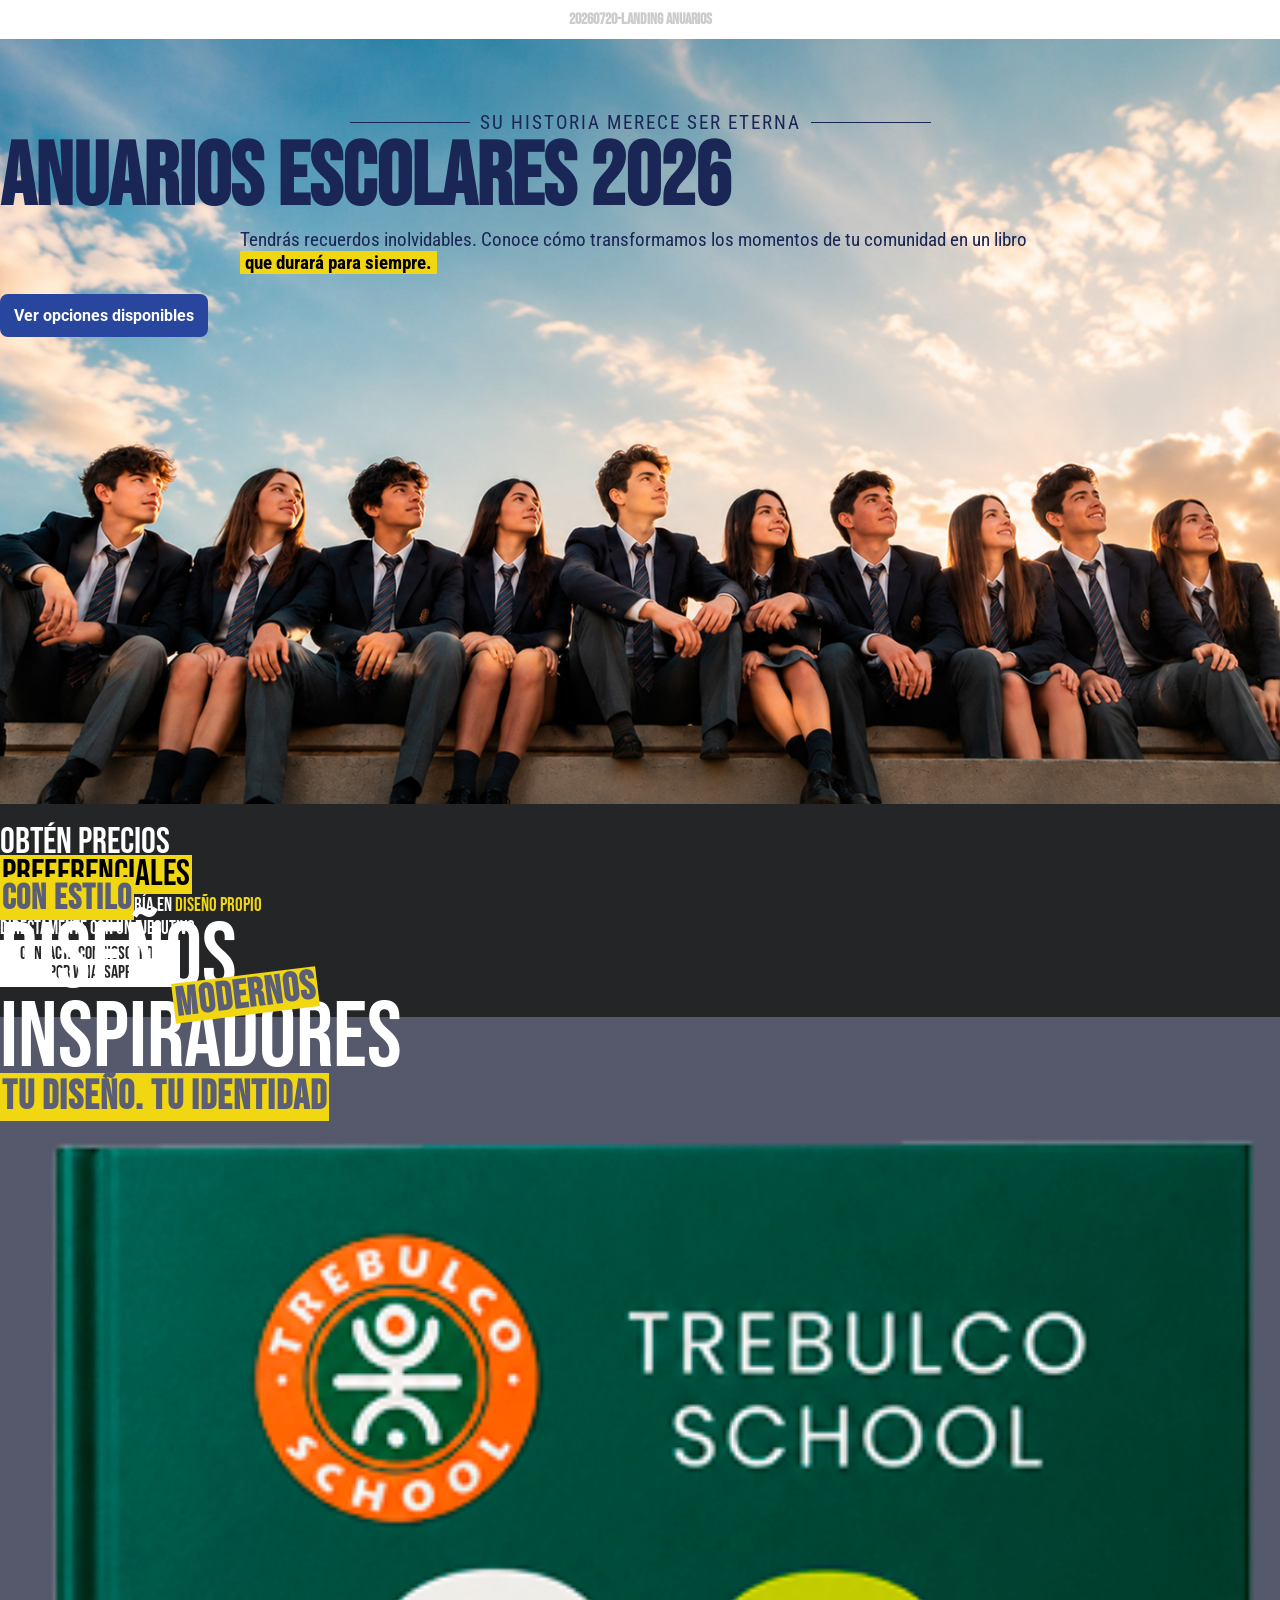
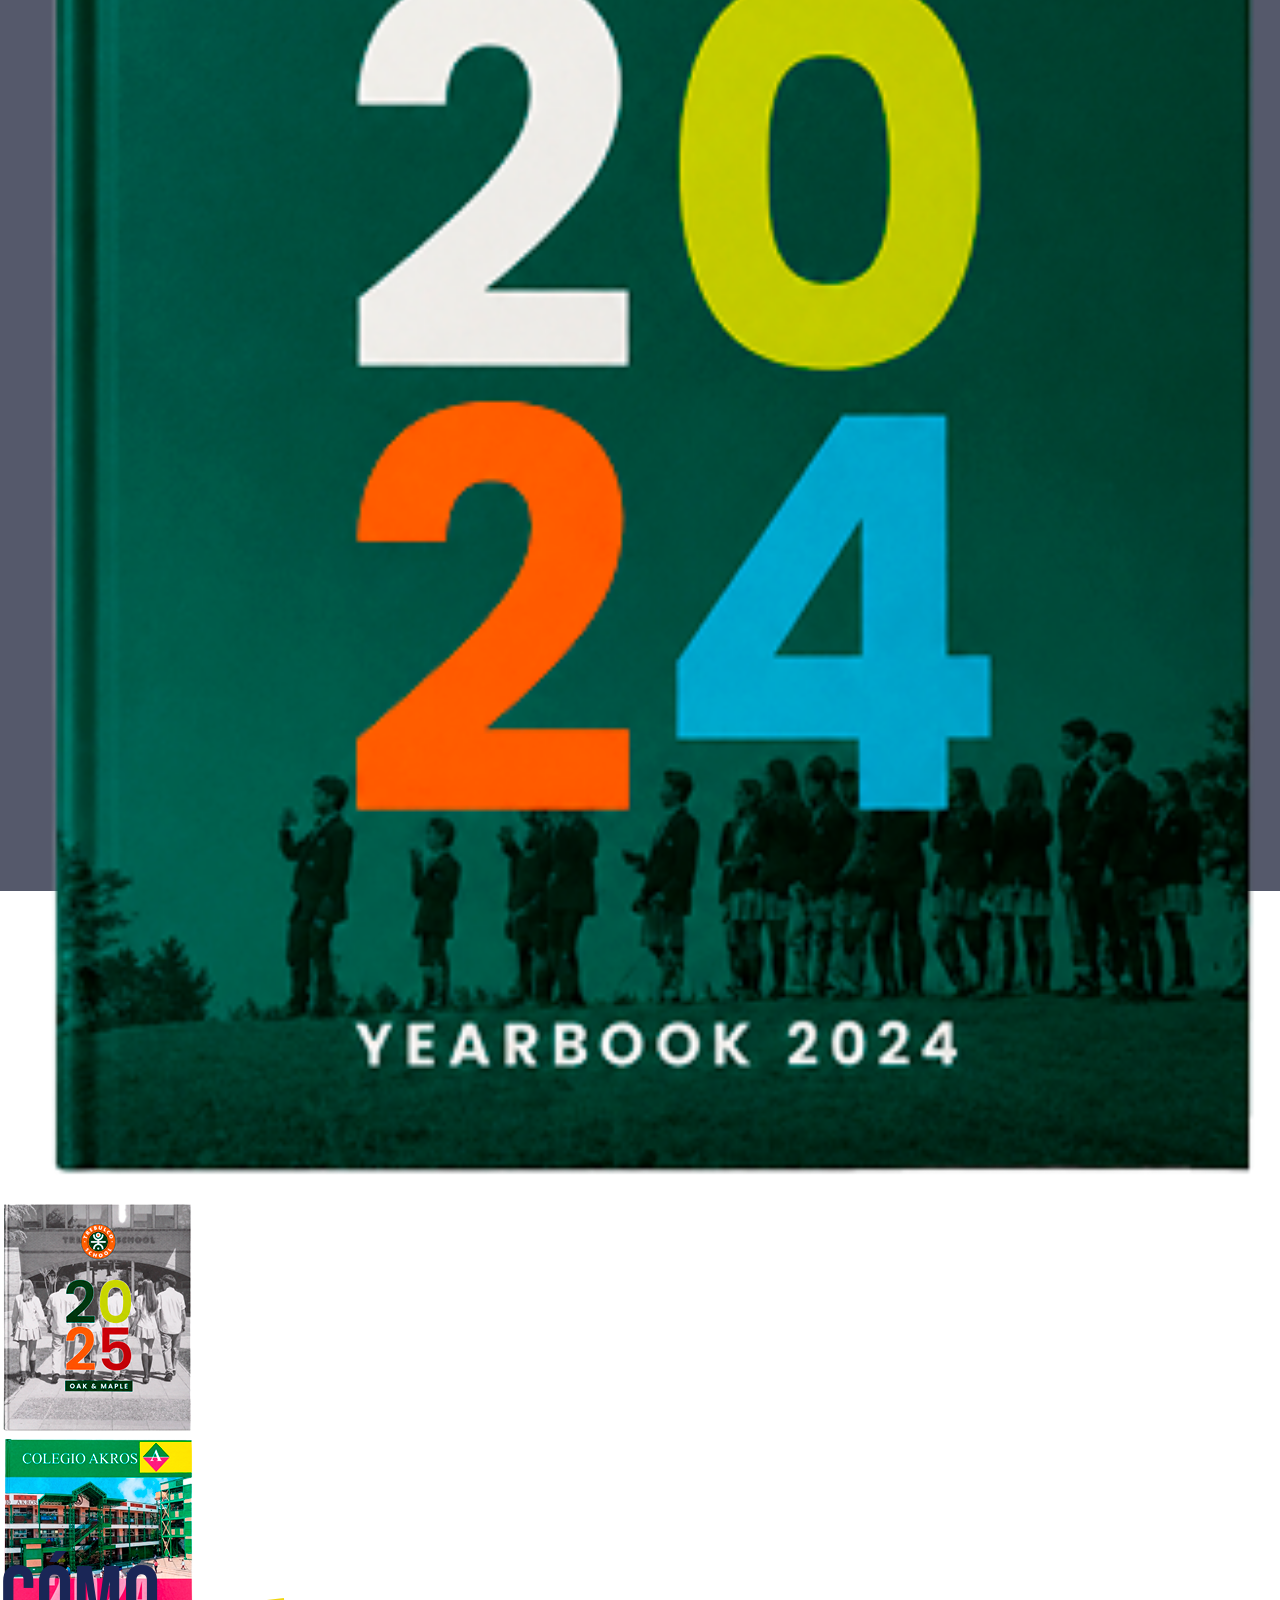
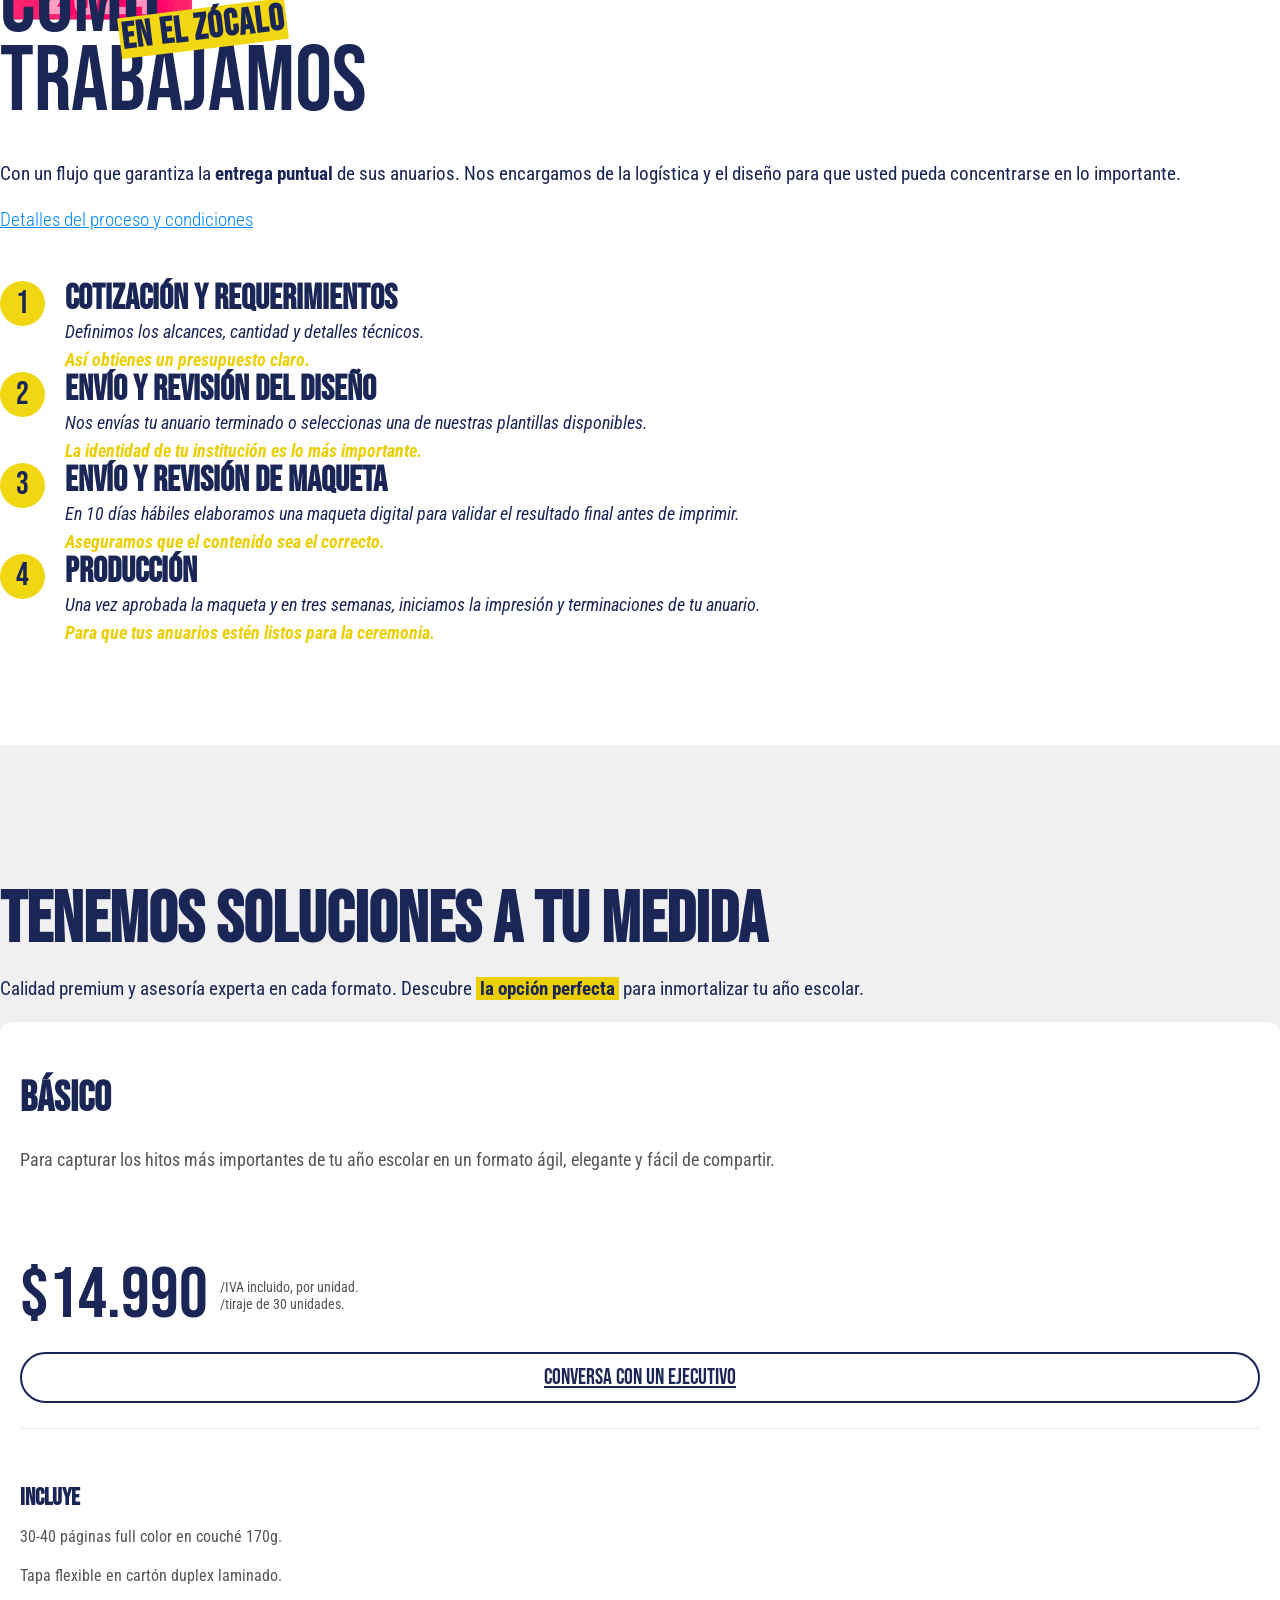
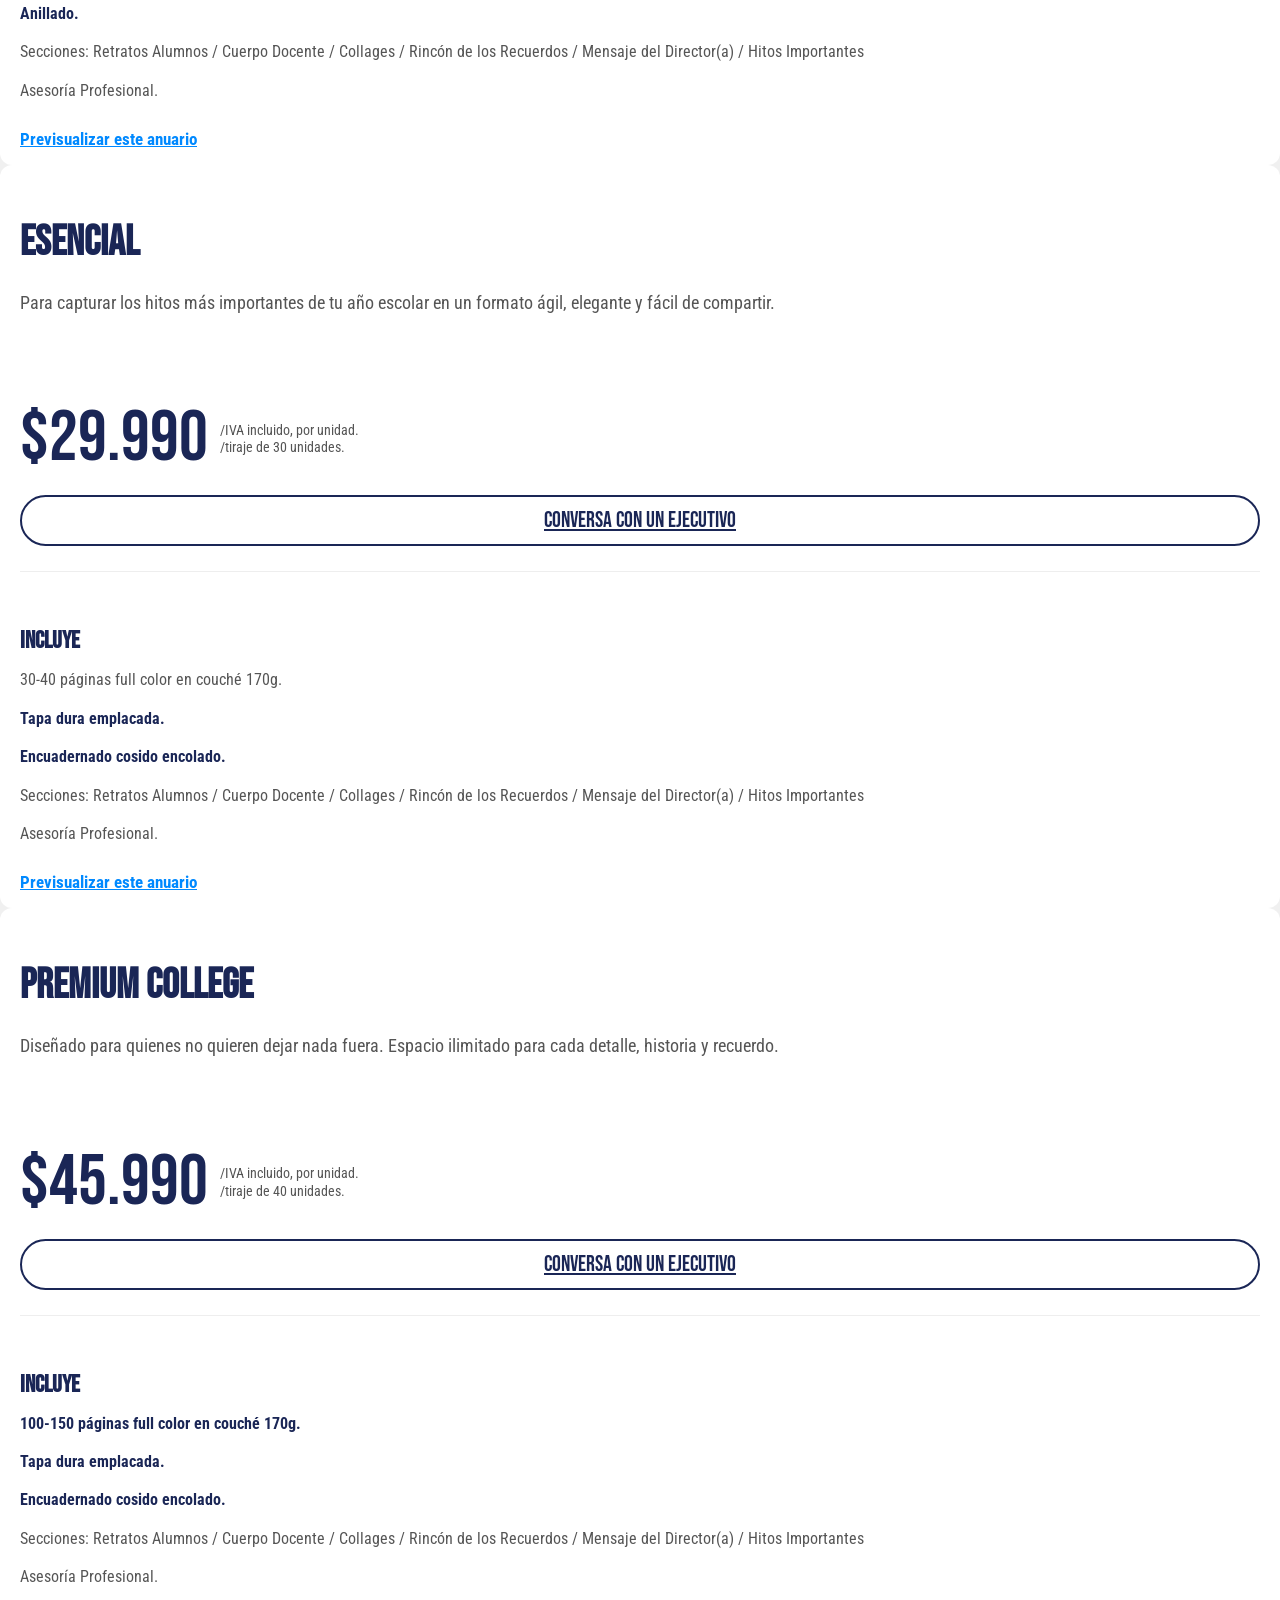
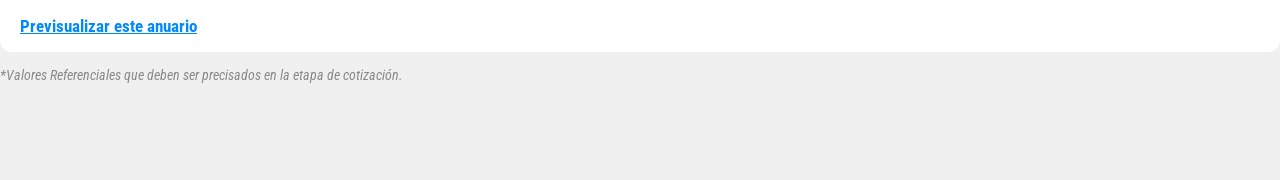
==== index.html @ 46817e2f "Sección Precios desktop y mobile ok" ====
<!DOCTYPE html>
<html lang="es-Cl">
<head>
    <meta charset="UTF-8">
    <meta name="viewport" content="width=device-width, initial-scale=1.0">
    <title>20260720-LANDING ANUARIOS</title>
    
    <link href="https://fonts.googleapis.com/css2?family=Bebas+Neue&family=Roboto+Condensed:wght@400;700&family=Roboto:wght@700&display=swap" rel="stylesheet">
    
    <link rel="preload" as="style" href="https://dojiw2m9tvv09.cloudfront.net/market/vendor/bootstrap-4/bootstrap.min.css">
    <link rel="stylesheet" href="https://dojiw2m9tvv09.cloudfront.net/market/vendor/bootstrap-4/bootstrap.min.css">
    
    <link rel="stylesheet" href="styles.css">
</head>
<body>

    <h1 class="main-title">20260720-LANDING ANUARIOS</h1>

    <!-- Sección Hero -->
    <section class="hero">
        <div class="hero__overlay">
            <div class="container text-center">
                <div class="hero__subtitle-container">
                    <span class="hero__line"></span>
                    <p class="hero__subtitle">SU HISTORIA MERECE SER ETERNA</p>
                    <span class="hero__line"></span>
                </div>
                
                <h2 class="hero__heading">ANUARIOS ESCOLARES 2026</h2>
                
                <p class="hero__description">
                    Tendrás recuerdos inolvidables. Conoce cómo transformamos los momentos de tu comunidad en un libro 
                    <span class="hero__highlight">que durará para siempre.</span>
                </p>
                
                <button class="btn hero__button">Ver opciones disponibles</button>
            </div>
        </div>
    </section>

    <!-- Barra de Contacto -->
    <section class="contact-bar">
        <div class="container">
            <div class="row align-items-center">
                <div class="col-12 col-md-4 mb-3 mb-md-0">
                    <div class="contact-bar__price-box">
                        <span class="contact-bar__text-top">OBTÉN PRECIOS</span>
                        <span class="contact-bar__text-bottom">PREFERENCIALES</span>
                    </div>
                </div>
                
                <div class="col-12 col-md-4 mb-3 mb-md-0 text-center">
                    <p class="contact-bar__info">
                        AL POR MAYOR Y ASESORÍA EN <span class="text-yellow">DISEÑO PROPIO</span> <br>
                        DIRECTAMENTE CON UN EJECUTIVO
                    </p>
                </div>
                
                <div class="col-12 col-md-4 text-center text-md-right">
                    <a href="#" class="contact-bar__whatsapp">
                        CONTACTA CON NOSOTROS <br> POR WHATSAPP
                    </a>
                </div>
            </div>
        </div>
    </section>

    <!-- Sección Diseños Inspiradores -->
    <section class="designs-inspiradores">
        <div class="container">
            <div class="row align-items-center">
                <!-- Columna Izquierda: Bloque de Texto alineado de forma vertical -->
                <div class="col-12 col-md-6 mb-4 mb-md-0">
                    <div class="designs-inspiradores__text-group">
                        <span class="designs-inspiradores__badge-style">CON ESTILO</span>
                        <div class="designs-inspiradores__title-wrap">
                            <h2 class="designs-inspiradores__title-line">DISEÑOS</h2>
                            <span class="designs-inspiradores__badge-modernos">MODERNOS</span>
                            <h2 class="designs-inspiradores__title-line">INSPIRADORES</h2>
                        </div>
                        <span class="designs-inspiradores__badge-identity">TU DISEÑO. TU IDENTIDAD</span>
                    </div>
                </div>
                <!-- Columna Derecha: Tres Libros Maquetados con Enlaces Individuales -->
                <div class="col-12 col-md-6">
                    <div class="row align-items-stretch"> <!-- Yo cambié de align-items-center a stretch para igualar el alto de las columnas -->
                        <!-- Libro Grande (Izquierda) -->
                        <div class="col-7">
                            <a href="#" class="designs-inspiradores__book-link">
                                <img src="img/disenos-inspirdores-01.png" alt="" class="designs-inspiradores__book-main">
                            </a>
                        </div>
                        <!-- Dos Libros Pequeños Stackeados (Derecha) -->
                        <div class="col-5">
                            <div class="designs-inspiradores__side-books">
                                <a href="#" class="designs-inspiradores__book-link">
                                    <img src="img/disenos-inspirdores-02.png" alt="" class="designs-inspiradores__book-secondary">
                                </a>
                                <a href="#" class="designs-inspiradores__book-link">
                                    <img src="img/disenos-inspirdores-03.png" alt="" class="designs-inspiradores__book-secondary">
                                </a>
                            </div>
                        </div>
                    </div>
                </div>
            </div>
        </div>
    </section>

    <!-- Sección Flujo de Trabajo -->
    <section class="flujo-trabajo">
        <div class="container">
            <!-- Fila del encabezado superior -->
            <div class="row">
                <div class="col-12 col-md-7">
                    <div class="flujo-trabajo__header">
                        <div class="flujo-trabajo__title-wrap">
                            <h2 class="flujo-trabajo__title-line">CÓMO</h2>
                            <span class="flujo-trabajo__badge-zocalo">EN EL ZÓCALO</span>
                            <h2 class="flujo-trabajo__title-line">TRABAJAMOS</h2>
                        </div>
                        <p class="flujo-trabajo__description">
                            Con un flujo que garantiza la <strong>entrega puntual</strong> de sus anuarios. Nos encargamos de la logística y el diseño para que usted pueda concentrarse en lo importante.
                        </p>
                        <a href="#" class="flujo-trabajo__link">Detalles del proceso y condiciones</a>
                    </div>
                </div>
            </div>

            <!-- Fila del Grid 2x2 para los Pasos de Trabajo -->
            <div class="row flujo-trabajo__steps-row">
                <!-- Paso 1 -->
                <div class="col-12 col-md-6 mb-5">
                    <div class="flujo-trabajo__step">
                        <div class="flujo-trabajo__step-number-box">
                            <span class="flujo-trabajo__step-number">1</span>
                        </div>
                        <div class="flujo-trabajo__step-content">
                            <h3 class="flujo-trabajo__step-title">COTIZACIÓN Y REQUERIMIENTOS</h3>
                            <p class="flujo-trabajo__step-desc">Definimos los alcances, cantidad y detalles técnicos.</p>
                            <p class="flujo-trabajo__step-highlight">Así obtienes un presupuesto claro.</p>
                        </div>
                    </div>
                </div>
                <!-- Paso 2 -->
                <div class="col-12 col-md-6 mb-5">
                    <div class="flujo-trabajo__step">
                        <div class="flujo-trabajo__step-number-box">
                            <span class="flujo-trabajo__step-number">2</span>
                        </div>
                        <div class="flujo-trabajo__step-content">
                            <h3 class="flujo-trabajo__step-title">ENVÍO Y REVISIÓN DEL DISEÑO</h3>
                            <p class="flujo-trabajo__step-desc">Nos envías tu anuario terminado o seleccionas una de nuestras plantillas disponibles.</p>
                            <p class="flujo-trabajo__step-highlight">La identidad de tu institución es lo más importante.</p>
                        </div>
                    </div>
                </div>
                <!-- Paso 3 -->
                <div class="col-12 col-md-6 mb-5 mb-md-0">
                    <div class="flujo-trabajo__step">
                        <div class="flujo-trabajo__step-number-box">
                            <span class="flujo-trabajo__step-number">3</span>
                        </div>
                        <div class="flujo-trabajo__step-content">
                            <h3 class="flujo-trabajo__step-title">ENVÍO Y REVISIÓN DE MAQUETA</h3>
                            <p class="flujo-trabajo__step-desc">En 10 días hábiles elaboramos una maqueta digital para validar el resultado final antes de imprimir.</p>
                            <p class="flujo-trabajo__step-highlight">Aseguramos que el contenido sea el correcto.</p>
                        </div>
                    </div>
                </div>
                <!-- Paso 4 -->
                <div class="col-12 col-md-6">
                    <div class="flujo-trabajo__step">
                        <div class="flujo-trabajo__step-number-box">
                            <span class="flujo-trabajo__step-number">4</span>
                        </div>
                        <div class="flujo-trabajo__step-content">
                            <h3 class="flujo-trabajo__step-title">PRODUCCIÓN</h3>
                            <p class="flujo-trabajo__step-desc">Una vez aprobada la maqueta y en tres semanas, iniciamos la impresión y terminaciones de tu anuario.</p>
                            <p class="flujo-trabajo__step-highlight">Para que tus anuarios estén listos para la ceremonia.</p>
                        </div>
                    </div>
                </div>
            </div>
        </div>
    </section>

    <!-- Sección Precios -->
    <section class="precios">
        <div class="container">
            <!-- Encabezado de la sección -->
            <div class="row">
                <div class="col-12 text-center mb-5">
                    <h2 class="precios__title">TENEMOS SOLUCIONES A TU MEDIDA</h2>
                    <p class="precios__subtitle">
                        Calidad premium y asesoría experta en cada formato. Descubre <span class="precios__highlight">la opción perfecta</span> para inmortalizar tu año escolar.
                    </p>
                </div>
            </div>

            <!-- Fila de las tres columnas de precios -->
            <div class="row">
                <!-- Plan Básico -->
                <div class="col-12 col-md-4 mb-5 mb-md-0">
                    <div class="precios__column">
                        <h3 class="precios__plan-title">BÁSICO</h3>
                        <p class="precios__plan-desc">
                            Para capturar los hitos más importantes de tu año escolar en un formato ágil, elegante y fácil de compartir.
                        </p>
                        
                        <div class="precios__price-container">
                            <span class="precios__price">$14.990</span>
                            <span class="precios__price-info">
                                /IVA incluido, por unidad.<br>
                                /tiraje de 30 unidades.
                            </span>
                        </div>
                        
                        <a href="#" class="btn precios__button">Conversa con un ejecutivo</a>
                        
                        <hr class="precios__divider">
                        
                        <div class="precios__features">
                            <h4 class="precios__features-title">Incluye</h4>
                            <p class="precios__feature">30-40 páginas full color en couché 170g.</p>
                            <p class="precios__feature">Tapa flexible en cartón duplex laminado.</p>
                            <p class="precios__feature"><strong>Anillado.</strong></p>
                            <p class="precios__feature">
                                Secciones: Retratos Alumnos / Cuerpo Docente / Collages / Rincón de los Recuerdos / Mensaje del Director(a) / Hitos Importantes
                            </p>
                            <p class="precios__feature">Asesoría Profesional.</p>
                            
                            <a href="#" class="precios__preview-link">Previsualizar este anuario</a>
                        </div>
                    </div>
                </div>

                <!-- Plan Esencial -->
                <div class="col-12 col-md-4 mb-5 mb-md-0">
                    <div class="precios__column">
                        <h3 class="precios__plan-title">ESENCIAL</h3>
                        <p class="precios__plan-desc">
                            Para capturar los hitos más importantes de tu año escolar en un formato ágil, elegante y fácil de compartir.
                        </p>
                        
                        <div class="precios__price-container">
                            <span class="precios__price">$29.990</span>
                            <span class="precios__price-info">
                                /IVA incluido, por unidad.<br>
                                /tiraje de 30 unidades.
                            </span>
                        </div>
                        
                        <a href="#" class="btn precios__button">Conversa con un ejecutivo</a>
                        
                        <hr class="precios__divider">
                        
                        <div class="precios__features">
                            <h4 class="precios__features-title">Incluye</h4>
                            <p class="precios__feature">30-40 páginas full color en couché 170g.</p>
                            <p class="precios__feature"><strong>Tapa dura emplacada.</strong></p>
                            <p class="precios__feature"><strong>Encuadernado cosido encolado.</strong></p>
                            <p class="precios__feature">
                                Secciones: Retratos Alumnos / Cuerpo Docente / Collages / Rincón de los Recuerdos / Mensaje del Director(a) / Hitos Importantes
                            </p>
                            <p class="precios__feature">Asesoría Profesional.</p>
                            
                            <a href="#" class="precios__preview-link">Previsualizar este anuario</a>
                        </div>
                    </div>
                </div>

                <!-- Plan Premium College -->
                <div class="col-12 col-md-4">
                    <div class="precios__column">
                        <h3 class="precios__plan-title">PREMIUM COLLEGE</h3>
                        <p class="precios__plan-desc">
                            Diseñado para quienes no quieren dejar nada fuera. Espacio ilimitado para cada detalle, historia y recuerdo.
                        </p>
                        
                        <div class="precios__price-container">
                            <span class="precios__price">$45.990</span>
                            <span class="precios__price-info">
                                /IVA incluido, por unidad.<br>
                                /tiraje de 40 unidades.
                            </span>
                        </div>
                        
                        <a href="#" class="btn precios__button">Conversa con un ejecutivo</a>
                        
                        <hr class="precios__divider">
                        
                        <div class="precios__features">
                            <h4 class="precios__features-title">Incluye</h4>
                            <p class="precios__feature"><strong>100-150 páginas full color en couché 170g.</strong></p>
                            <p class="precios__feature"><strong>Tapa dura emplacada.</strong></p>
                            <p class="precios__feature"><strong>Encuadernado cosido encolado.</strong></p>
                            <p class="precios__feature">
                                Secciones: Retratos Alumnos / Cuerpo Docente / Collages / Rincón de los Recuerdos / Mensaje del Director(a) / Hitos Importantes
                            </p>
                            <p class="precios__feature">Asesoría Profesional.</p>
                            
                            <a href="#" class="precios__preview-link">Previsualizar este anuario</a>
                        </div>
                    </div>
                </div>
            </div>

            <!-- Valores referenciales de nota al pie -->
            <div class="row">
                <div class="col-12 text-center mt-5">
                    <p class="precios__footnote">*Valores Referenciales que deben ser precisados en la etapa de cotización.</p>
                </div>
            </div>
        </div>
    </section>

    <link rel="preload" href="https://dojiw2m9tvv09.cloudfront.net/market/vendor/jquery-3/jquery.min.js" as="script">
    <link rel="preload" href="https://dojiw2m9tvv09.cloudfront.net/market/vendor/bootstrap-4/bootstrap.bundle.min.js" as="script">

    <script src="https://dojiw2m9tvv09.cloudfront.net/market/vendor/jquery-3/jquery.min.js"></script>
    <script src="https://dojiw2m9tvv09.cloudfront.net/market/vendor/bootstrap-4/bootstrap.bundle.min.js"></script>
    <script src="app.js"></script>
</body>
</html>
---- styles.css ----
/* Yo configuré la base limpia con fondo blanco puro y tipografía Bebas Neue */
* {
    box-sizing: border-box;
}

body {
    background-color: #ffffff;
    font-family: 'Bebas Neue', cursive;
    margin: 0;
    padding: 0;
    color: #1a1a1a;
}

/* Título de registro (discreto al inicio de la página) */
.main-title {
    font-size: 1rem;
    color: #cccccc;
    text-align: center;
    margin: 10px 0;
    font-family: 'Bebas Neue', cursive;
}

/* UTILIDADES */
.text-yellow { 
    color: #f1d612 !important; 
}

/* SECCIÓN HERO (Diseño para celular por defecto) */
.hero {
    background-image: url('img/hero-clean-anuarios-escolares.jpg'); 
    background-size: cover;
    background-position: center;
    height: 85vh;
    position: relative;
    display: flex;
    align-items: flex-start;
}

.hero__overlay {
    width: 100%;
    padding-top: 5vh; 
}

.hero__subtitle-container {
    display: flex;
    justify-content: center;
    align-items: center;
    gap: 10px;
    margin-bottom: 5px;
}

.hero__line {
    height: 1px;
    width: 40px; 
    background-color: #1a2656;
}

.hero__subtitle {
    font-size: 0.9rem; 
    letter-spacing: 2px;
    margin: 0;
    color: #1a2656;
    font-family: 'Roboto Condensed', sans-serif;
}

.hero__heading {
    color: #1a2656;
    font-size: 4rem; 
    font-weight: 900;
    margin: 5px 0;
    line-height: 0.9;
}

.hero__description {
    font-family: 'Roboto Condensed', sans-serif;
    font-size: 1rem; 
    color: #1a2656; 
    max-width: 90%;
    margin: 10px auto 20px;
    font-weight: 400;
}

.hero__highlight {
    font-family: 'Roboto Condensed', sans-serif;
    font-weight: 700;
    background-color: #f1d612;
    padding: 0 5px;
    color: #000000;
}

.hero__button {
    font-family: 'Roboto', sans-serif;
    font-weight: 700;
    background-color: #28469e;
    color: #ffffff;
    font-size: 0.9rem;
    padding: 10px 25px;
    border-radius: 8px; 
    border: none;
    text-transform: none; 
    transition: background-color 0.3s ease; 
}

/* Yo configuré el rollover celeste sin subrayado */
.hero__button:hover {
    background-color: #0089ff !important; 
    text-decoration: none !important;
    color: #ffffff;
}

/* BARRA DE CONTACTO (Fondo oscuro solicitado de 242526) */
.contact-bar {
    background-color: #242526;
    color: #ffffff;
    padding: 30px 0;
}

.contact-bar__price-box {
    display: flex;
    flex-direction: column;
    align-items: center; 
    text-align: center;
    line-height: 1;
}

.contact-bar__text-top {
    font-size: 2.3rem;
    color: #ffffff;
    margin-bottom: 5px;
    line-height: 1rem;
}

.contact-bar__text-bottom {
    font-size: 2.3rem;
    background-color: #f1d612;
    color: #000000;
    padding: 1px 2px;
    display: block; 
    box-sizing: border-box;
}

.contact-bar__info {
    font-family: 'Bebas Neue', cursive;
    font-size: 1.1rem;
    line-height: 1.2;
    margin: 15px 0;
    color: #ffffff;
}

/* Yo configuré el botón de WhatsApp con fondo blanco y letras oscuras según tu captura */
.contact-bar__whatsapp {
    font-family: 'Bebas Neue', cursive;
    background-color: #ffffff;
    color: #242526;
    padding: 4px 20px;
    display: inline-block;
    text-decoration: none;
    font-size: 1.1rem;
    line-height: 1.1;
    text-align: center;
    transition: background-color 0.3s ease, color 0.3s ease;
}

.contact-bar__whatsapp:hover {
    background-color: #0089ff;
    color: #ffffff;
    text-decoration: none;
}

/* SECCIÓN DISEÑOS INSPIRADORES (Corregida con Flexbox para evitar saltos raros) */
.designs-inspiradores {
    /* Yo aumenté la altura de la franja gris de 49% a 65% para que cubra los textos y baje hasta los libros */
    background: linear-gradient(to bottom, #55596b 65%, #ffffff 65%);
    padding: 40px 0;
}

/* Yo usé un contenedor flex vertical para ordenar cada bloque hacia abajo */
.designs-inspiradores__text-group {
    display: flex;
    flex-direction: column;
    align-items: center; /* Yo cambié de flex-start a center para centrar horizontalmente los textos en el celu */
    text-align: center;  /* Yo cambié de left a center para centrar el bloque de textos en el celu */
    margin-top: 0; 
    margin-left: auto;   /* Yo agregué márgenes automáticos para centrar todo el bloque en el celular */
    margin-right: auto;
    width: fit-content;  /* Ajustado al ancho del contenido para que el centrado sea preciso */
}

.designs-inspiradores__badge-style {
    background-color: #f1d612;
    color: #5A5E76; /* Yo cambié el color a gris-azul para que sea idéntico al computador */
    font-size: 1.7rem; /* Yo aumenté el tamaño un 30% (de 1.3rem a 1.7rem) para celulares */
    line-height: 1;
    padding: 1px 4px;
    display: inline-block;
    font-weight: bold;
    letter-spacing: 1px;
    margin-bottom: 4px; /* Yo agregué margen para forzar la separación vertical */
}

/* Yo mantengo este contenedor como bloque controlado */
.designs-inspiradores__title-wrap {
    position: relative;
    display: block;
    margin-bottom: 15px; 
}

.designs-inspiradores__title-line {
    font-size: 4.5rem; /* Yo aumenté el tamaño del título un 30% (de 3.5rem a 4.5rem) en celulares */
    color: #ffffff;
    line-height: 0.85;
    margin: 0;
    font-weight: 100;
}

/* Yo ajusté la posición para que "MODERNOS" se sobreponga al final del título */
.designs-inspiradores__badge-modernos {
    position: absolute;
    background-color: #f1d612;
    color: #5A5E76; /* Yo cambié el color a gris-azul como en desktop */
    font-size: 1.8rem; /* Yo aumenté el tamaño un 30% (de 1.4rem a 1.8rem) en celulares */
    line-height: 1;
    padding: 1px 4px;
    transform: rotate(-7deg);
    right: 95px; /* Yo aumenté el desfase un 30% (de 50px a 65px) para que calce proporcional */
    top: 35%;
    font-weight: bold;
    display: inline-block;
    letter-spacing: 1px;
}

.designs-inspiradores__badge-identity {
    background-color: #f1d612;
    color: #5A5E76; /* Yo cambié el color a gris-azul como en computador */
    font-size: 1.7rem; /* Yo aumenté el tamaño un 30% (de 1.3rem a 1.7rem) en celulares */
    line-height: 1;
    padding: 1px 4px;
    display: inline-block;
    font-weight: bold;
    letter-spacing: 1px;
    margin-top: -20px;
}

/* NUEVA ESTRUCTURA DE GRILLA PARA CONTROL DE ALTURAS EXACTO EN BODEGONES */
.designs-inspiradores__grid {
    display: grid;
    grid-template-columns: 7fr 5fr; /* Proporción 7/5 exacta */
    grid-template-rows: 1fr 1fr;    /* Dos filas de igual alto */
    /* Yo reduje el espacio horizontal de las columnas a solo 4px en celular para apretarlos */
    gap: 10px 4px;                     
    width: 100%;
    max-width: 450px; /* Yo bajé el ancho máximo de 550px a 450px para compactar el bodegón */
    margin: 0 auto;
}

.designs-inspiradores__book-link {
    display: flex;
    text-decoration: none;
    transition: transform 0.3s ease;
    width: 100%;
    height: 100%;
}

.designs-inspiradores__book-link:hover {
    transform: scale(1.03);
    text-decoration: none;
}

/* Yo pegué el libro verde hacia el extremo derecho de su columna para pegarlo a los otros */
.designs-inspiradores__book-link--main {
    grid-column: 1 / 2;
    grid-row: 1 / 3;
    justify-content: flex-end;
}

/* Yo alineé el libro gris al tope superior y lo pegué hacia el borde izquierdo de su columna */
.designs-inspiradores__book-link--sec-1 {
    grid-column: 2 / 3;
    grid-row: 1 / 2;
    align-items: flex-start;
    justify-content: flex-start;
}

/* Yo alineé el libro rosado a la base inferior y lo pegué hacia el borde izquierdo de su columna */
.designs-inspiradores__book-link--sec-2 {
    grid-column: 2 / 3;
    grid-row: 2 / 3;
    align-items: flex-end;
    justify-content: flex-start;
}

.designs-inspiradores__book-main {
    width: 100%;
    height: auto;
    display: block;
    margin-left: 25px;
}

.designs-inspiradores__book-secondary {
    max-width: 100%;
    max-height: 100%;
    width: auto;
    height: auto;
    display: block;
}

/* SECCIÓN FLUJO DE TRABAJO (Mobile First) */
.flujo-trabajo {
    background-color: #ffffff; /* Fondo blanco puro solicitado */
    padding: 40px 0;
}

.flujo-trabajo__header {
    text-align: left;
}

.flujo-trabajo__title-wrap {
    position: relative;
    display: inline-block;
    margin-bottom: 20px;
}

.flujo-trabajo__title-line {
    font-size: 4.5rem; /* Tamaño proporcional para celulares */
    color: #1a2656;
    line-height: 0.85;
    margin: 0;
    font-weight: 100;
    font-family: 'Bebas Neue', cursive;
}

/* Yo posicioné la caja inclinada de forma absoluta tal como en la sección anterior */
.flujo-trabajo__badge-zocalo {
    position: absolute;
    background-color: #f1d612;
    color: #1a2656;
    font-size: 1.8rem; 
    padding: 1px 4px;
    transform: rotate(-7deg);
    right: 40px; /* Desfase exacto al final del CÓMO en móvil */
    top: 25%;
    font-weight: bold;
    display: inline-block;
    letter-spacing: 1px;
    line-height: 1;
}

.flujo-trabajo__description {
    font-family: 'Roboto Condensed', sans-serif;
    font-size: 1.1rem;
    color: #1A2656;
    line-height: 1.4;
    margin-bottom: 15px;
}

.flujo-trabajo__description strong {
    color: #1A2656;
    font-weight: 700;
}

.flujo-trabajo__link {
    font-family: 'Roboto Condensed', sans-serif;
    font-weight: 300;
    color: #0089ff;
    text-decoration: underline;
    font-size: 1.1rem;
    display: inline-block;
    margin-bottom: 40px; /* Espacio antes de que empiecen los pasos en el celu */
    transition: color 0.3s ease;
}

.flujo-trabajo__link:hover {
    color: #28469e;
    text-decoration: underline;
}

.flujo-trabajo__steps-row {
    margin-top: 20px;
}

/* Estructura del Paso Individual */
.flujo-trabajo__step {
    display: flex;
    align-items: flex-start;
}

/* Yo creé el círculo amarillo plano para alojar el número del paso */
.flujo-trabajo__step-number-box {
    width: 40px;
    height: 40px;
    background-color: #f1d612;
    border-radius: 50%; /* Genera el círculo perfecto sin bordes */
    display: flex;
    align-items: center;
    justify-content: center;
    flex-shrink: 0;
    margin-right: 15px;
}

.flujo-trabajo__step-number {
    font-family: 'Bebas Neue', cursive;
    color: #1a2656;
    font-size: 1.8rem;
    line-height: 1;
}

.flujo-trabajo__step-content {
    flex-grow: 1;
}

.flujo-trabajo__step-title {
    font-family: 'Bebas Neue', cursive;
    color: #1a2656;
    font-size: 1.8rem;
    line-height: 1;
    margin: 0 0 5px 0;
}

.flujo-trabajo__step-desc {
    font-family: 'Roboto Condensed', sans-serif;
    font-style: italic;
    color: #1A2656;
    font-size: 1rem;
    line-height: 1.3;
    margin: 0 0 5px 0;
}

/* Yo usé un tono amarillo un poco más oscuro (#d4b300) para garantizar legibilidad en fondo blanco puro */
.flujo-trabajo__step-highlight {
    font-family: 'Roboto Condensed', sans-serif;
    font-style: italic;
    font-weight: 700;
    color: #EBCF00;
    font-size: 1rem;
    line-height: 1.3;
    margin: 0;
}

/* SECCIÓN PRECIOS (Mobile First) */
.precios {
    background-color: #F0F0F0; /* Yo mantengo la sección transparente y plana sobre el fondo blanco para cumplir de forma estricta con la regla de limpieza absoluta de nuestro diseño */
    padding: 60px 0;
    margin-top: 2|0px;
}

.precios__title {
    font-family: 'Bebas Neue', cursive;
    color: #1a2656;
    font-size: 3rem;
    line-height: 1;
    margin-bottom: 15px;
}

.precios__subtitle {
    font-family: 'Roboto Condensed', sans-serif;
    font-size: 1.2rem;
    color: #1a2656;
    line-height: 1.4;
}

/* Yo usé tu amarillo corporativo para destacar el texto de forma plana */
.precios__highlight {
    font-family: 'Roboto Condensed', sans-serif;
    font-weight: 700;
    background-color: #EBCF00;
    color: #1a2656;
    padding: 0 4px;
}

.precios__column {
    display: flex;
    flex-direction: column;
    padding: 15px 10px;
    background-color: #fff;
    border-radius: 12px;
}

.precios__plan-title {
    font-family: 'Bebas Neue', cursive;
    color: #1a2656;
    font-size: 2.2rem;
    line-height: 1;
    margin-bottom: 10px;
}

.precios__plan-desc {
    font-family: 'Roboto Condensed', sans-serif;
    color: #555555;
    font-size: 1rem;
    line-height: 1.4;
}

.precios__price-container {
    display: flex;
    align-items: center;
    gap: 12px;
    margin: 20px 0;
}

.precios__price {
    font-family: 'Bebas Neue', cursive;
    color: #1a2656;
    font-size: 3.5rem;
    line-height: 1;
}

.precios__price-info {
    font-family: 'Roboto Condensed', sans-serif;
    color: #555555;
    font-size: 0.85rem;
    line-height: 1.2;
}

/* Yo diseñé el botón ovalado en píldora con rollover inverso al pasar el mouse */
.precios__button {
    font-family: 'Bebas Neue', cursive;
    color: #1a2656;
    background-color: transparent;
    border: 2px solid #1a2656;
    border-radius: 30px; /* Ovalado */
    padding: 10px 20px;
    font-size: 1.4rem;
    text-align: center;
    width: 100%;
    transition: background-color 0.3s ease, color 0.3s ease;
}

.precios__button:hover {
    background-color: #1a2656;
    color: #ffffff;
}

.precios__divider {
    border: none;
    border-top: 1px solid #eeeeee;
    margin: 25px 0;
}

.precios__features-title {
    font-family: 'Bebas Neue', cursive;
    color: #1a2656;
    font-size: 1.5rem;
    margin-bottom: 15px;
    line-height: 1;
}

.precios__feature {
    font-family: 'Roboto Condensed', sans-serif;
    color: #555555;
    font-size: 1rem;
    line-height: 1.4;
    margin-bottom: 12px;
}

.precios__feature strong {
    color: #1a2656;
    font-weight: 700;
}

.precios__preview-link {
    font-family: 'Roboto Condensed', sans-serif;
    font-weight: 700;
    color: #0089ff; /* Celeste */
    text-decoration: underline;
    font-size: 1.05rem;
    display: inline-block;
    margin-top: 15px;
    transition: color 0.3s ease;
}

.precios__preview-link:hover {
    color: #28469e;
}

.precios__footnote {
    font-family: 'Roboto Condensed', sans-serif;
    font-style: italic;
    color: #888888;
    font-size: 0.9rem;
    line-height: 1.4;
}

/* MEDIA QUERIES (Ajustes para Desktop - Pantallas desde 768px hacia arriba) */
@media (min-width: 768px) {
    .hero__overlay {
        padding-top: 8vh;
    }

    .hero__line {
        width: 120px;
    }

    .hero__subtitle {
        font-size: 1.2rem;
    }

    .hero__heading {
        font-size: 5.5rem; 
    }

    .hero__description {
        font-size: 1.2rem;
        max-width: 800px;
    }

    .hero__button {
        font-size: 1rem;
        padding: 12px 14px;
    }

    .contact-bar__price-box {
        align-items: flex-start;
        text-align: left;
    }

    .contact-bar__info {
        font-size: 1.2rem;
        margin: 0;
    }

    .contact-bar__whatsapp {
        margin-top: 0;
    }

    /* Yo moví el margen negativo aquí para que afecte única y exclusivamente al computador */
    .designs-inspiradores__text-group {
        margin-top: -180px;
        align-items: flex-start; /* Reseteado para que se alinee a la izquierda en computador */
        text-align: left;        /* Reseteado para que los textos fluyan a la izquierda */
        margin-left: 0;
        margin-right: 0;
        width: auto;
    }

    /* Ajustes específicos del bloque de Diseños Inspiradores en Computador */
    .designs-inspiradores {
        /* Yo mantengo el degradado de color gris-azul un 30% (de 75% a 52.5%) */
        background: linear-gradient(to bottom, #55596b 65%, #ffffff 52.5%);
        /* Yo cambié el padding de 60px a 40px arriba para subir el grupo de texto de la barra gris */
        padding-top: 40px; 
        padding-bottom: 60px;
    }

    /* Yo reduje las fuentes para que queden perfectas y ordenadas */
    .designs-inspiradores__badge-style {
        font-size: 2.2rem;
        line-height: 1;
        padding: 4px 2px;
        margin-bottom: 0px;
        color: #5A5E76;
    }

    .designs-inspiradores__title-line {
        font-size: 5.8rem;
        font-weight: 100;
    }

    .designs-inspiradores__badge-modernos {
        font-size: 2.5rem; 
        right: 84px; /* Empujado hacia afuera para evitar sobrelapados toscos */
        top: 35%;
        padding: 0px 2px;
        line-height: 1;
        color: #5A5E76;
        display: inline-block;
    }

    .designs-inspiradores__badge-identity {
        font-size: 2.5rem; 
        line-height: 1;
        padding: 4px 2px;
        margin-top: -20px;
        color: #5A5E76;
    }

    /* Yo reduje el ancho máximo a 450px y acorté el gap horizontal a solo 6px en computador */
    .designs-inspiradores__grid {
        gap: 15px 6px;
        max-width: 450px;
    }

    /* AJUSTES DE LA SECCIÓN FLUJO DE TRABAJO EN COMPUTADOR */
    .flujo-trabajo {
        margin-top:-120px;
        padding: 0px 0;
    }

    .flujo-trabajo__title-line {
        font-size: 5.8rem; /* Tamaño idéntico al título de Diseños Inspiradores en desktop */
    }

    .flujo-trabajo__badge-zocalo {
        font-size: 2.3rem;
        right: 80px; /* Desfase calibrado para encajar a la perfección al lado de CÓMO */
        top: 28%;
        padding: 2px 2px;
    }

    .flujo-trabajo__description {
        font-size: 1.2rem;
        margin-bottom: 20px;
    }

    .flujo-trabajo__link {
        font-size: 1.2rem;
        margin-bottom: 0px; /* Quitamos el margen en computador porque la fila tiene su propio margen superior */
    }

    .flujo-trabajo__steps-row {
        margin-top: 50px; /* Separación amplia y limpia entre el título y el grid de pasos */
    }

    .flujo-trabajo__step-number-box {
        width: 45px;
        height: 45px;
        margin-right: 20px;
    }

    .flujo-trabajo__step-number {
        font-size: 2rem;
    }

    .flujo-trabajo__step-title {
        font-size: 2.2rem;
    }

    .flujo-trabajo__step-desc {
        font-size: 1.1rem;
    }

    .flujo-trabajo__step-highlight {
        font-size: 1.1rem;
    }

    /* AJUSTES DE LA SECCIÓN PRECIOS EN COMPUTADOR */
    .precios {
        padding: 80px 0;
        margin-top: 100px;
    }

    .precios__title {
        font-size: 4.5rem;
    }

    .precios__subtitle {
        font-size: 1.2rem;
    }

    .precios__plan-title {
        font-size: 2.6rem;
    }

    .precios__plan-desc {
        font-size: 1.1rem;
        min-height: 75px; /* Yo forcé un alto mínimo para que todas las descripciones queden perfectamente alineadas */
    }

    .precios__price {
        font-size: 4.5rem;
    }

    .precios__price-info {
        font-size: 0.9rem;
    }

    .precios__column {
        padding: 15px 20px;
    }
}
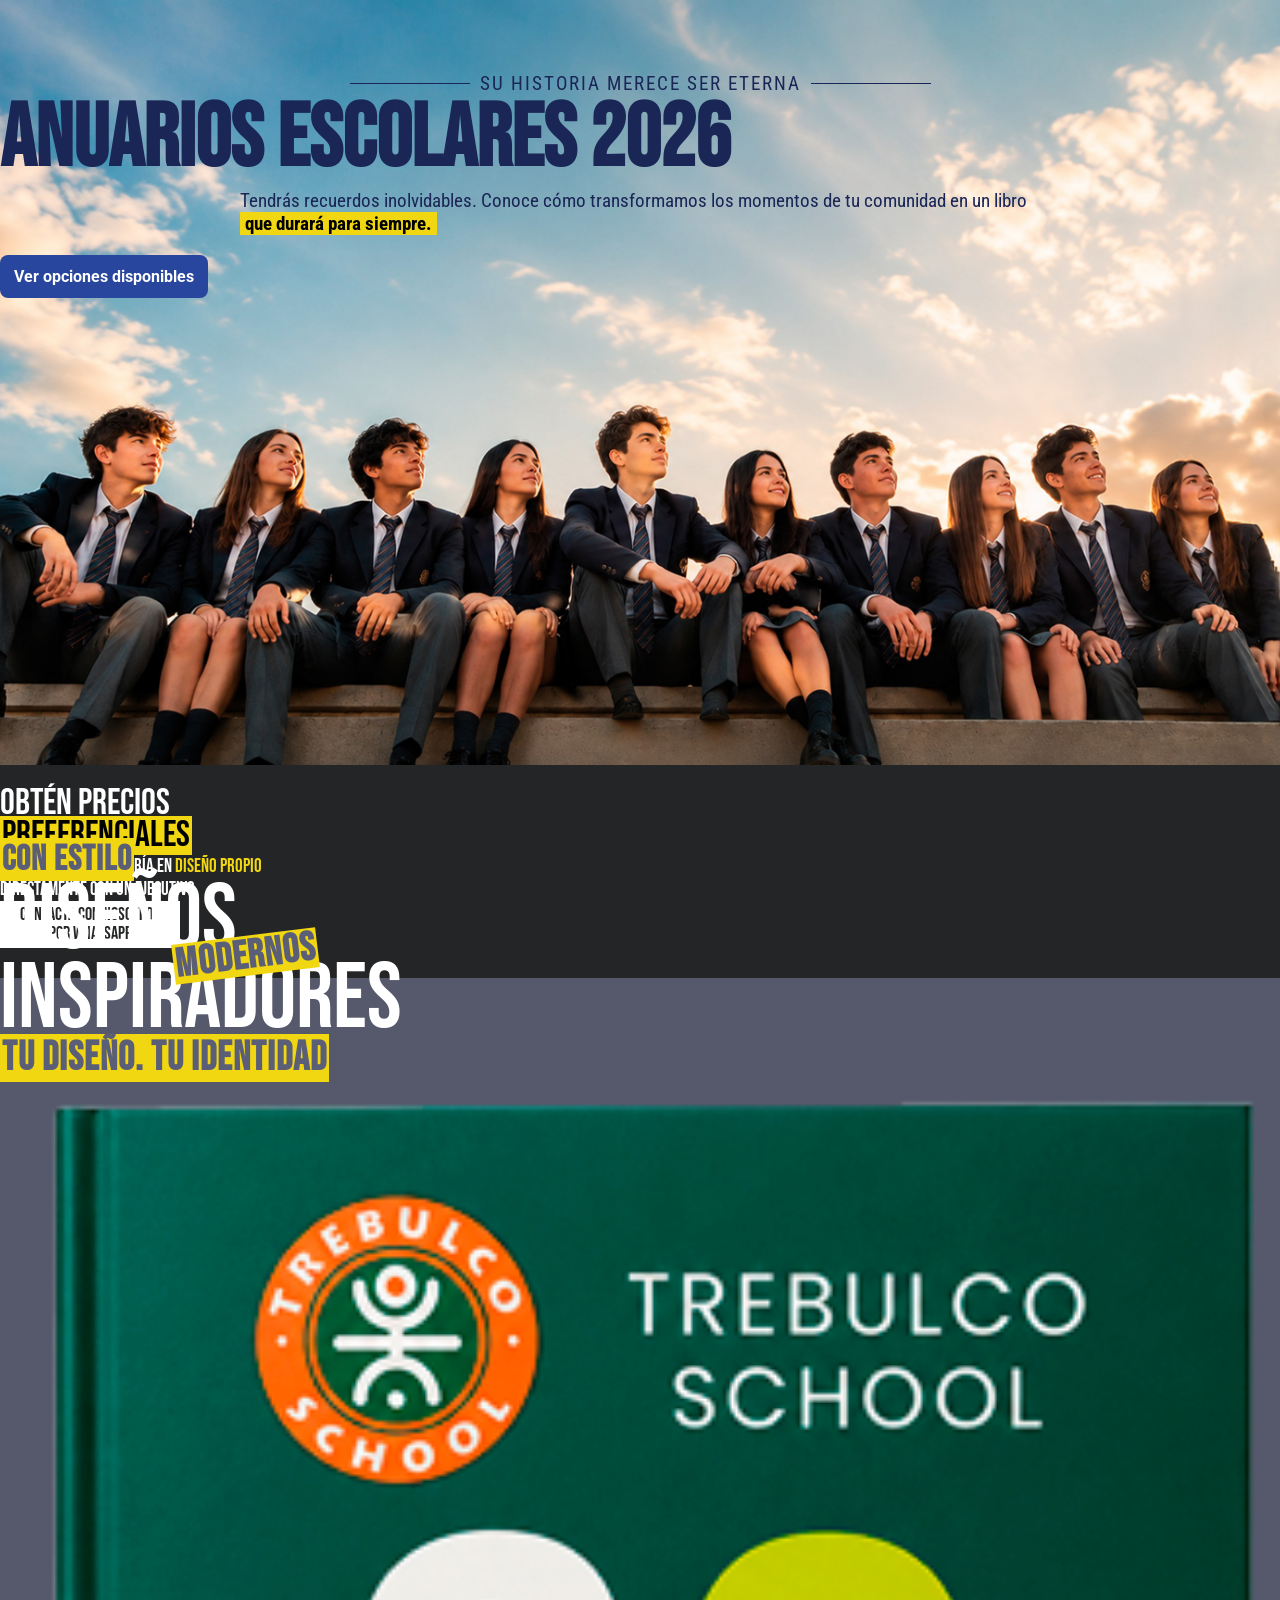
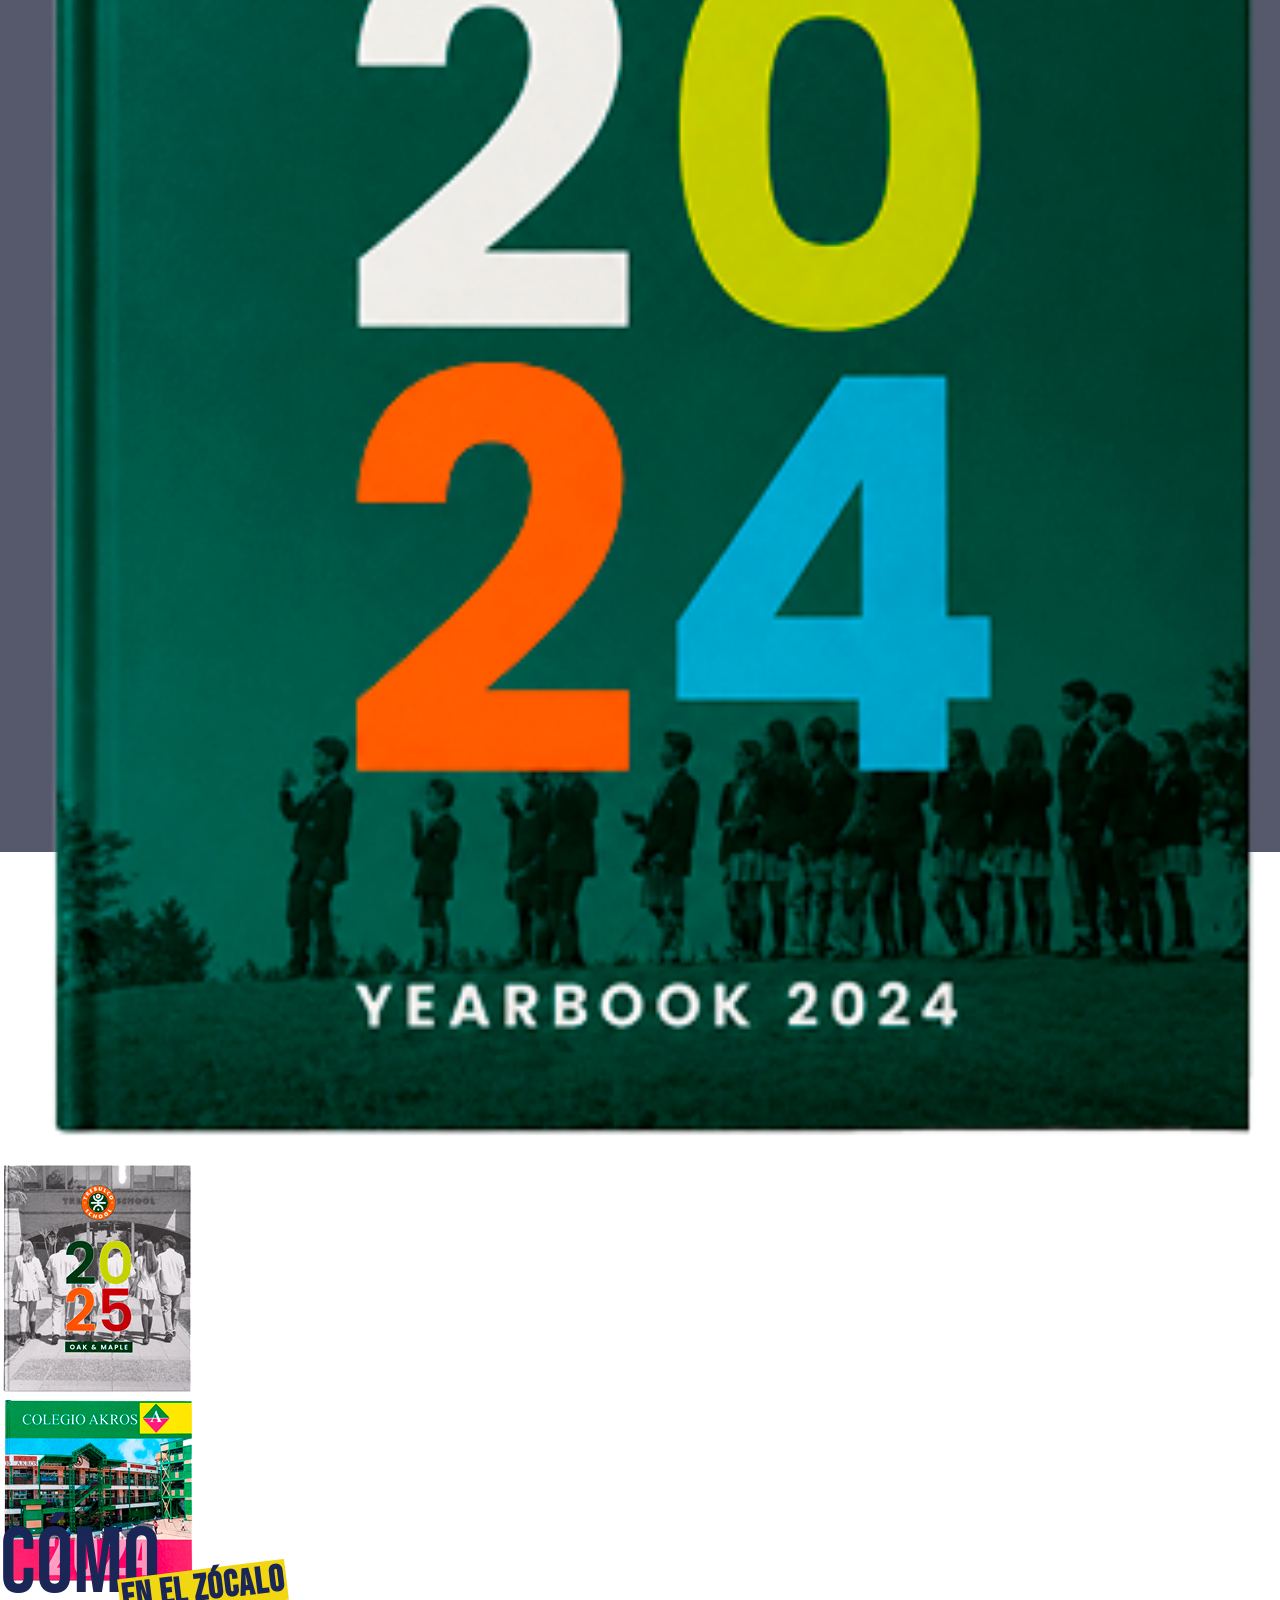
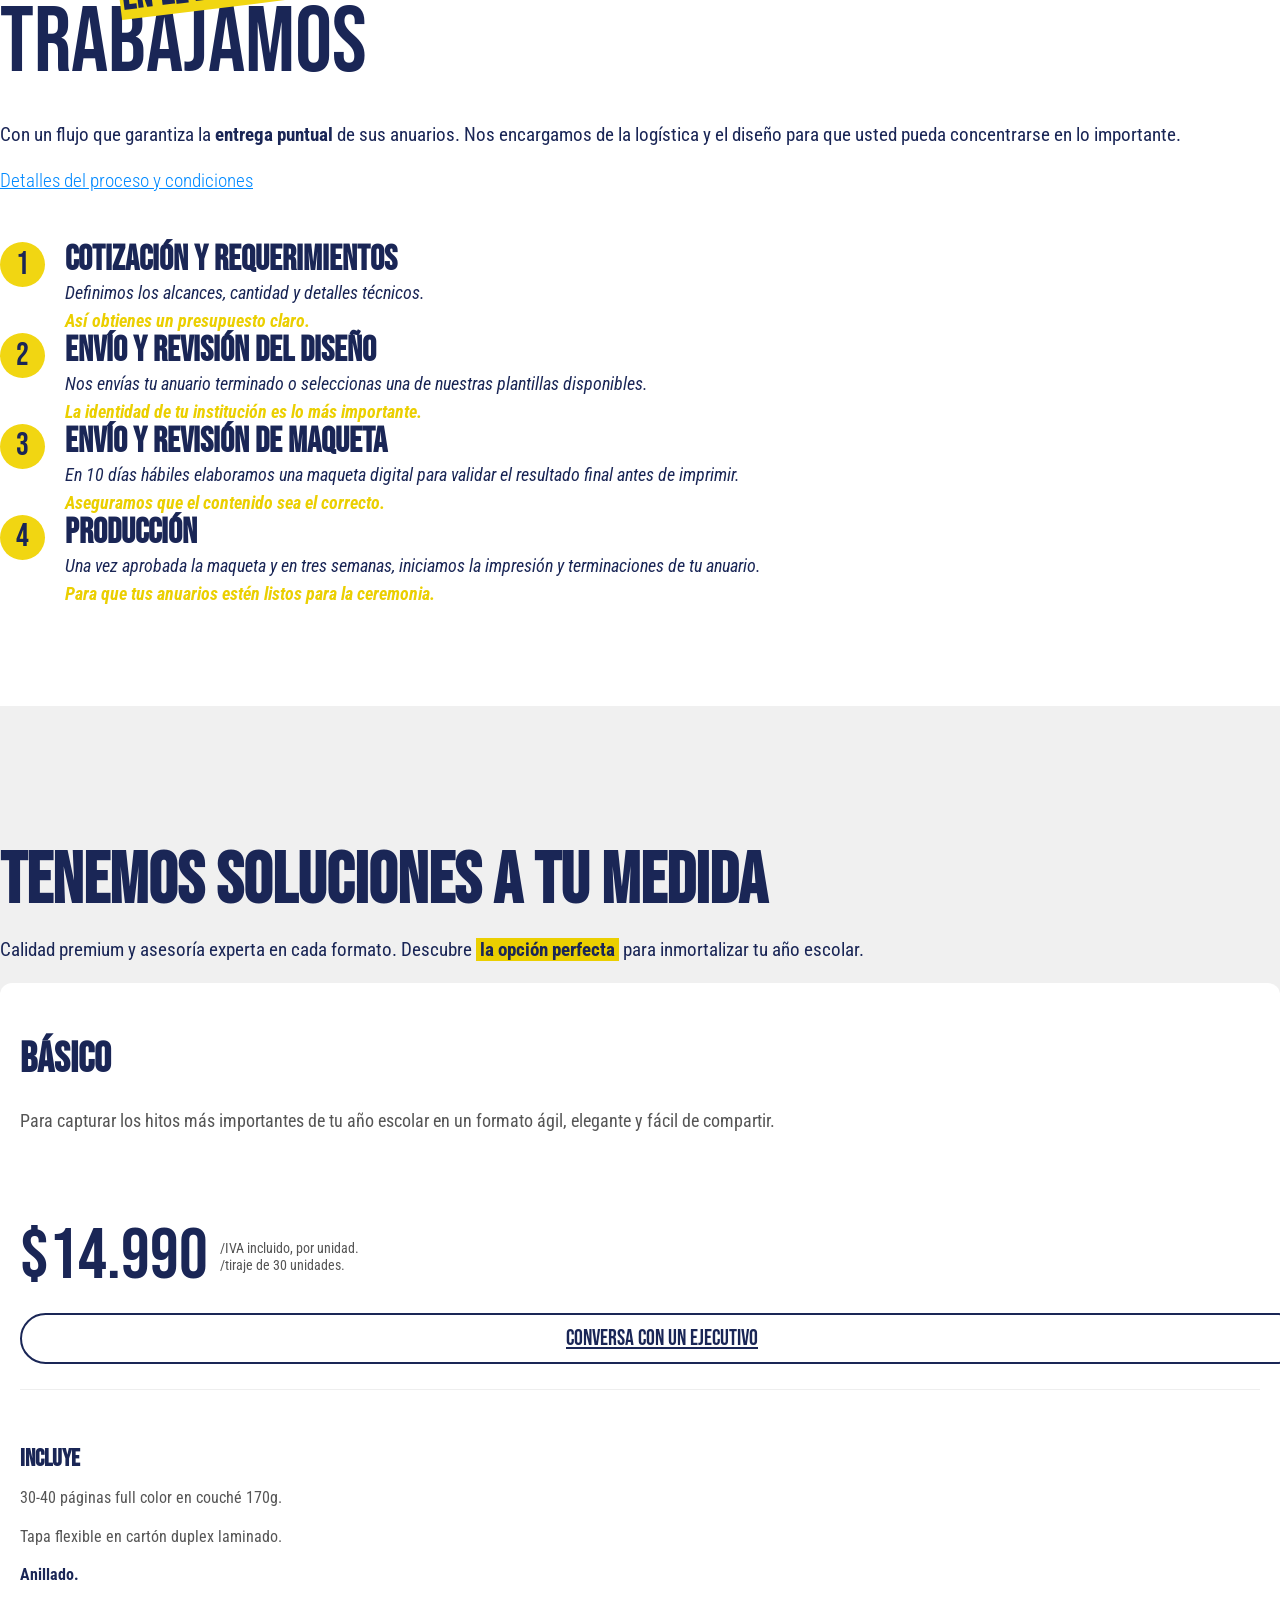
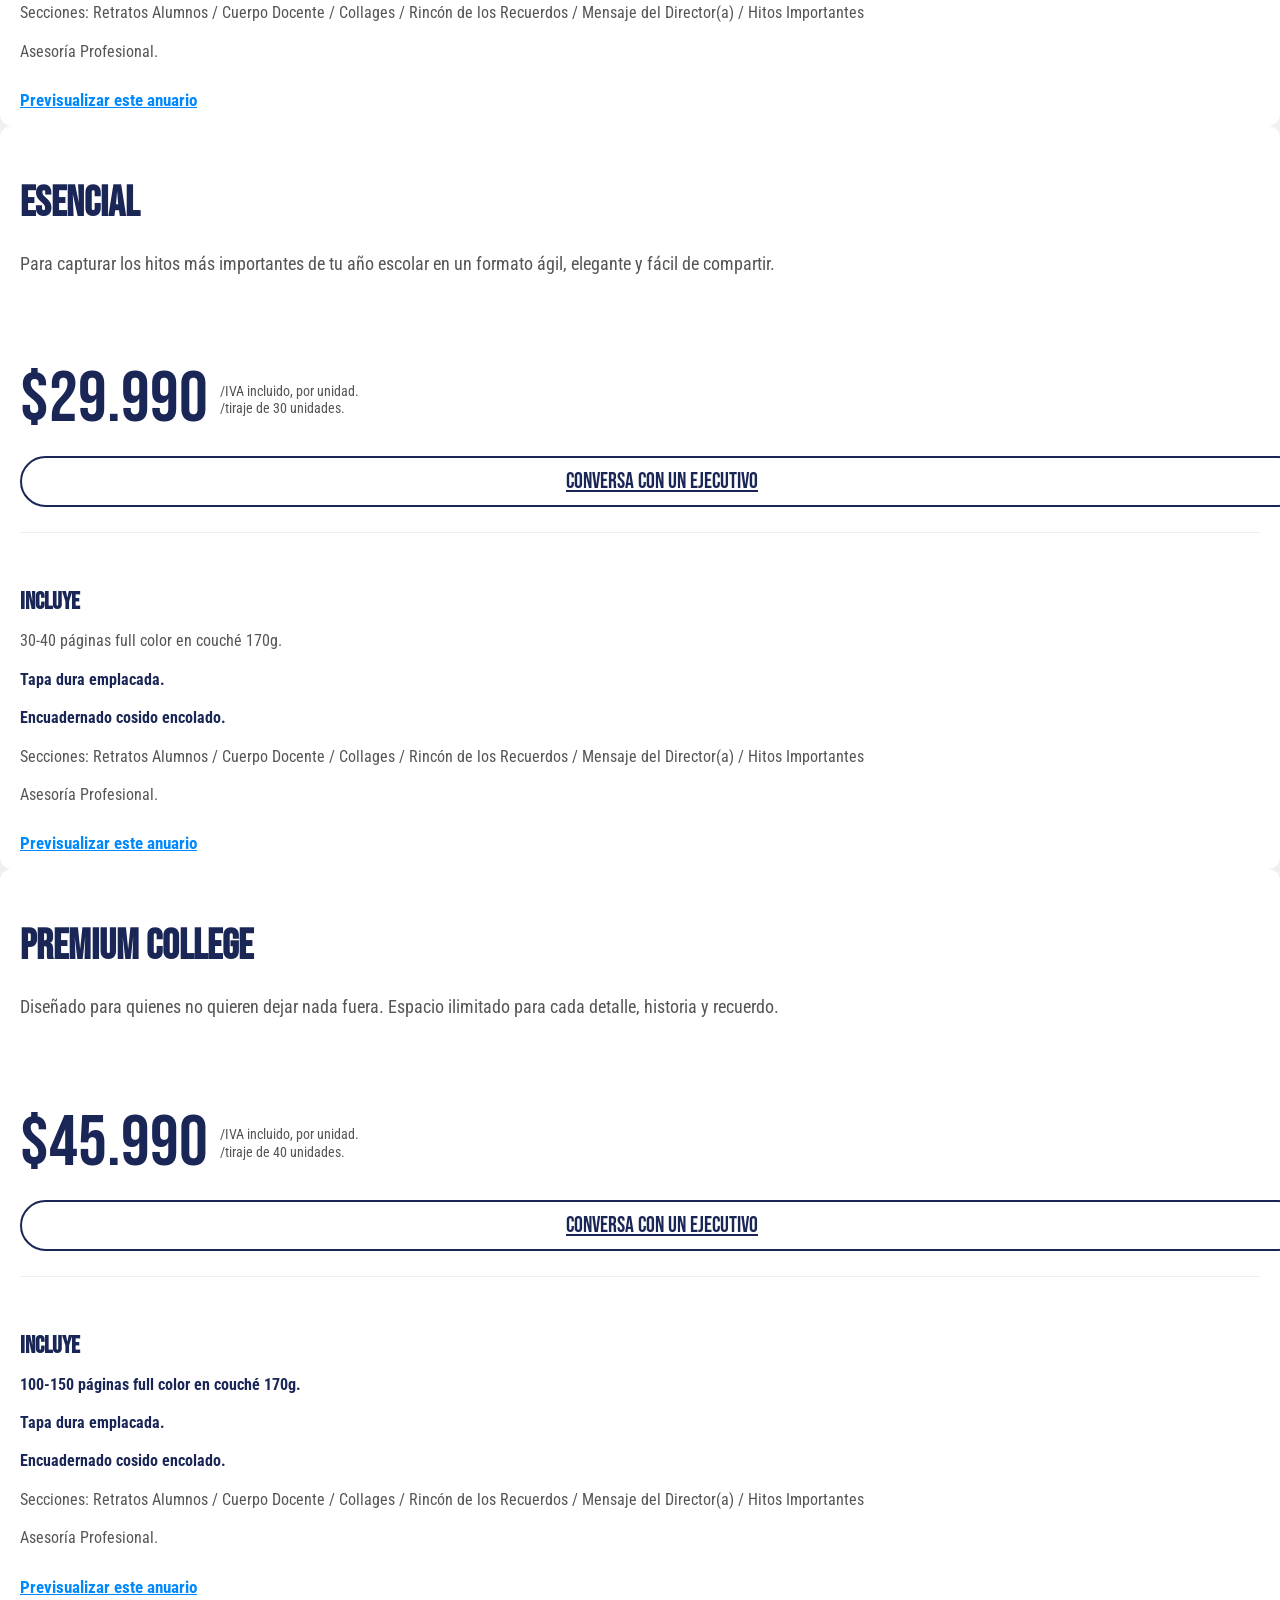
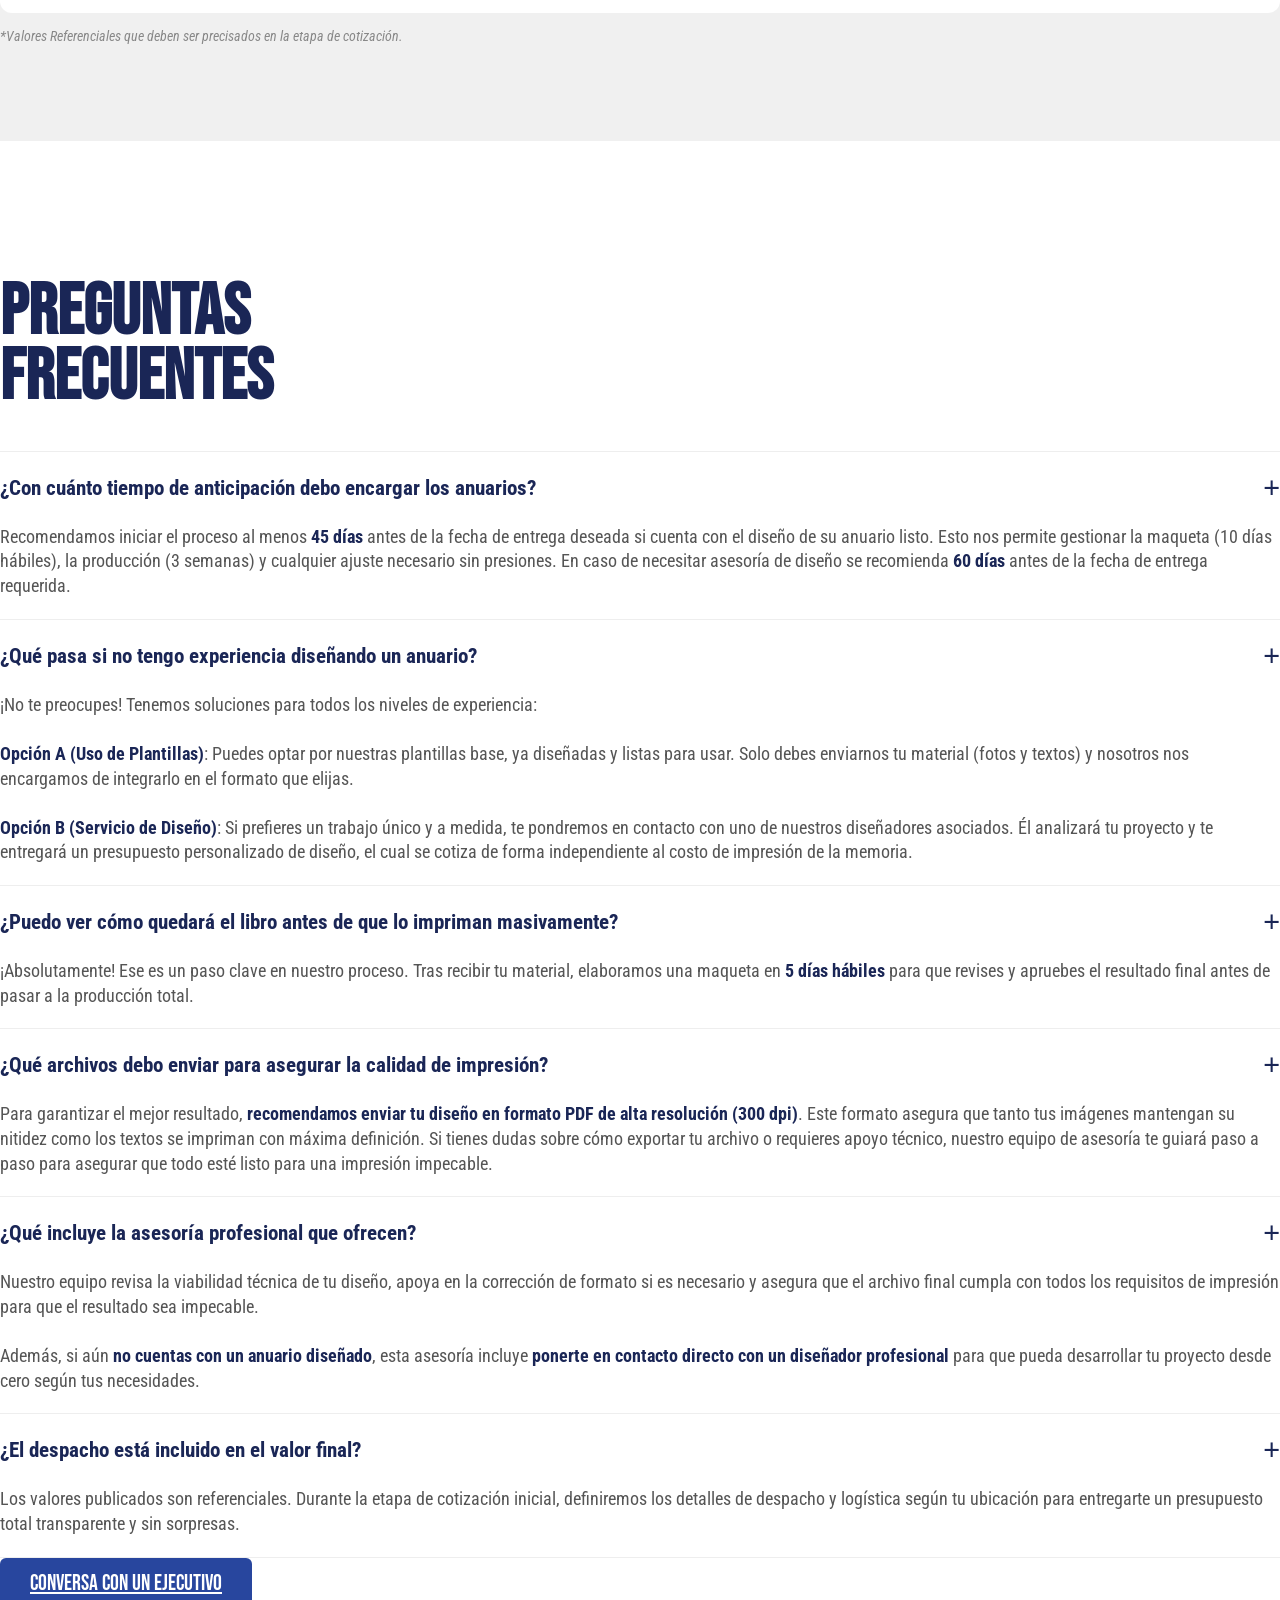
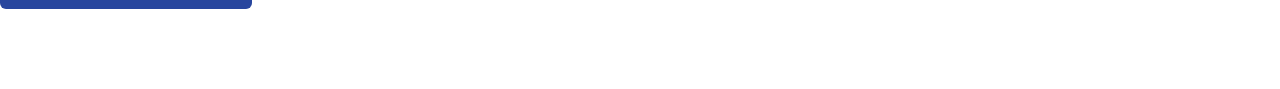
==== commit 2d1b25d8: "secci+on faq desktop y mobile ok" ====
--- a/index.html
+++ b/index.html
@@ -13,9 +13,6 @@
     <link rel="stylesheet" href="styles.css">
 </head>
 <body>
-
-    <h1 class="main-title">20260720-LANDING ANUARIOS</h1>
-
     <!-- Sección Hero -->
     <section class="hero">
         <div class="hero__overlay">
@@ -315,6 +312,109 @@
         </div>
     </section>
 
+    <!-- Sección Preguntas Frecuentes -->
+    <section class="faq">
+        <div class="container">
+            <div class="row">
+                <div class="col-12 col-md-8 mx-auto">
+                    <!-- Título de la sección diagramado en dos líneas -->
+                    <h2 class="faq__title">PREGUNTAS<br>FRECUENTES</h2>
+                    
+                    <!-- Acordeón Bootstrap -->
+                    <div class="faq__accordion" id="faqAccordion">
+                        
+                        <!-- Pregunta 1 -->
+                        <div class="faq__item">
+                            <button class="faq__header collapsed" type="button" data-toggle="collapse" data-target="#faqCollapse1" aria-expanded="false" aria-controls="faqCollapse1">
+                                <span class="faq__question">¿Con cuánto tiempo de anticipación debo encargar los anuarios?</span>
+                                <span class="faq__icon">+</span>
+                            </button>
+                            <div id="faqCollapse1" class="collapse" data-parent="#faqAccordion">
+                                <div class="faq__body">
+                                    Recomendamos iniciar el proceso al menos <strong>45 días</strong> antes de la fecha de entrega deseada si cuenta con el diseño de su anuario listo. Esto nos permite gestionar la maqueta (10 días hábiles), la producción (3 semanas) y cualquier ajuste necesario sin presiones. En caso de necesitar asesoría de diseño se recomienda <strong>60 días</strong> antes de la fecha de entrega requerida.
+                                </div>
+                            </div>
+                        </div>
+
+                        <!-- Pregunta 2 -->
+                        <div class="faq__item">
+                            <button class="faq__header collapsed" type="button" data-toggle="collapse" data-target="#faqCollapse2" aria-expanded="false" aria-controls="faqCollapse2">
+                                <span class="faq__question">¿Qué pasa si no tengo experiencia diseñando un anuario?</span>
+                                <span class="faq__icon">+</span>
+                            </button>
+                            <div id="faqCollapse2" class="collapse" data-parent="#faqAccordion">
+                                <div class="faq__body">
+                                    ¡No te preocupes! Tenemos soluciones para todos los niveles de experiencia:<br><br>
+                                    <strong>Opción A (Uso de Plantillas)</strong>: Puedes optar por nuestras plantillas base, ya diseñadas y listas para usar. Solo debes enviarnos tu material (fotos y textos) y nosotros nos encargamos de integrarlo en el formato que elijas.<br><br>
+                                    <strong>Opción B (Servicio de Diseño)</strong>: Si prefieres un trabajo único y a medida, te pondremos en contacto con uno de nuestros diseñadores asociados. Él analizará tu proyecto y te entregará un presupuesto personalizado de diseño, el cual se cotiza de forma independiente al costo de impresión de la memoria.
+                                </div>
+                            </div>
+                        </div>
+
+                        <!-- Pregunta 3 -->
+                        <div class="faq__item">
+                            <button class="faq__header collapsed" type="button" data-toggle="collapse" data-target="#faqCollapse3" aria-expanded="false" aria-controls="faqCollapse3">
+                                <span class="faq__question">¿Puedo ver cómo quedará el libro antes de que lo impriman masivamente?</span>
+                                <span class="faq__icon">+</span>
+                            </button>
+                            <div id="faqCollapse3" class="collapse" data-parent="#faqAccordion">
+                                <div class="faq__body">
+                                    ¡Absolutamente! Ese es un paso clave en nuestro proceso. Tras recibir tu material, elaboramos una maqueta en <strong>5 días hábiles</strong> para que revises y apruebes el resultado final antes de pasar a la producción total.
+                                </div>
+                            </div>
+                        </div>
+
+                        <!-- Pregunta 4 -->
+                        <div class="faq__item">
+                            <button class="faq__header collapsed" type="button" data-toggle="collapse" data-target="#faqCollapse4" aria-expanded="false" aria-controls="faqCollapse4">
+                                <span class="faq__question">¿Qué archivos debo enviar para asegurar la calidad de impresión?</span>
+                                <span class="faq__icon">+</span>
+                            </button>
+                            <div id="faqCollapse4" class="collapse" data-parent="#faqAccordion">
+                                <div class="faq__body">
+                                    Para garantizar el mejor resultado, <strong>recomendamos enviar tu diseño en formato PDF de alta resolución (300 dpi)</strong>. Este formato asegura que tanto tus imágenes mantengan su nitidez como los textos se impriman con máxima definición. Si tienes dudas sobre cómo exportar tu archivo o requieres apoyo técnico, nuestro equipo de asesoría te guiará paso a paso para asegurar que todo esté listo para una impresión impecable.
+                                </div>
+                            </div>
+                        </div>
+
+                        <!-- Pregunta 5 -->
+                        <div class="faq__item">
+                            <button class="faq__header collapsed" type="button" data-toggle="collapse" data-target="#faqCollapse5" aria-expanded="false" aria-controls="faqCollapse5">
+                                <span class="faq__question">¿Qué incluye la asesoría profesional que ofrecen?</span>
+                                <span class="faq__icon">+</span>
+                            </button>
+                            <div id="faqCollapse5" class="collapse" data-parent="#faqAccordion">
+                                <div class="faq__body">
+                                    Nuestro equipo revisa la viabilidad técnica de tu diseño, apoya en la corrección de formato si es necesario y asegura que el archivo final cumpla con todos los requisitos de impresión para que el resultado sea impecable.<br><br>
+                                    Además, si aún <strong>no cuentas con un anuario diseñado</strong>, esta asesoría incluye <strong>ponerte en contacto directo con un diseñador profesional</strong> para que pueda desarrollar tu proyecto desde cero según tus necesidades.
+                                </div>
+                            </div>
+                        </div>
+
+                        <!-- Pregunta 6 -->
+                        <div class="faq__item">
+                            <button class="faq__header collapsed" type="button" data-toggle="collapse" data-target="#faqCollapse6" aria-expanded="false" aria-controls="faqCollapse6">
+                                <span class="faq__question">¿El despacho está incluido en el valor final?</span>
+                                <span class="faq__icon">+</span>
+                            </button>
+                            <div id="faqCollapse6" class="collapse" data-parent="#faqAccordion">
+                                <div class="faq__body">
+                                    Los valores publicados son referenciales. Durante la etapa de cotización inicial, definiremos los detalles de despacho y logística según tu ubicación para entregarte un presupuesto total transparente y sin sorpresas.
+                                </div>
+                            </div>
+                        </div>
+
+                    </div>
+                    
+                    <!-- Botón centrado en la parte inferior -->
+                    <div class="text-center mt-5">
+                        <a href="#" class="btn faq__button">Conversa con un ejecutivo</a>
+                    </div>
+                </div>
+            </div>
+        </div>
+    </section>
+
     <link rel="preload" href="https://dojiw2m9tvv09.cloudfront.net/market/vendor/jquery-3/jquery.min.js" as="script">
     <link rel="preload" href="https://dojiw2m9tvv09.cloudfront.net/market/vendor/bootstrap-4/bootstrap.bundle.min.js" as="script">
 
--- a/styles.css
+++ b/styles.css
@@ -1,3 +1,432 @@
+<!DOCTYPE html>
+<html lang="es-Cl">
+<head>
+    <meta charset="UTF-8">
+    <meta name="viewport" content="width=device-width, initial-scale=1.0">
+    <title>20260720-LANDING ANUARIOS</title>
+    
+    <link href="https://fonts.googleapis.com/css2?family=Bebas+Neue&family=Roboto+Condensed:wght@400;700&family=Roboto:wght@700&display=swap" rel="stylesheet">
+    
+    <link rel="preload" as="style" href="https://dojiw2m9tvv09.cloudfront.net/market/vendor/bootstrap-4/bootstrap.min.css">
+    <link rel="stylesheet" href="https://dojiw2m9tvv09.cloudfront.net/market/vendor/bootstrap-4/bootstrap.min.css">
+    
+    <link rel="stylesheet" href="styles.css">
+</head>
+<body>
+
+    <h1 class="main-title">20260720-LANDING ANUARIOS</h1>
+
+    <!-- Sección Hero -->
+    <section class="hero">
+        <div class="hero__overlay">
+            <div class="container text-center">
+                <div class="hero__subtitle-container">
+                    <span class="hero__line"></span>
+                    <p class="hero__subtitle">SU HISTORIA MERECE SER ETERNA</p>
+                    <span class="hero__line"></span>
+                </div>
+                
+                <h2 class="hero__heading">ANUARIOS ESCOLARES 2026</h2>
+                
+                <p class="hero__description">
+                    Tendrás recuerdos inolvidables. Conoce cómo transformamos los momentos de tu comunidad en un libro 
+                    <span class="hero__highlight">que durará para siempre.</span>
+                </p>
+                
+                <button class="btn hero__button">Ver opciones disponibles</button>
+            </div>
+        </div>
+    </section>
+
+    <!-- Barra de Contacto -->
+    <section class="contact-bar">
+        <div class="container">
+            <div class="row align-items-center">
+                <div class="col-12 col-md-4 mb-3 mb-md-0">
+                    <div class="contact-bar__price-box">
+                        <span class="contact-bar__text-top">OBTÉN PRECIOS</span>
+                        <span class="contact-bar__text-bottom">PREFERENCIALES</span>
+                    </div>
+                </div>
+                
+                <div class="col-12 col-md-4 mb-3 mb-md-0 text-center">
+                    <p class="contact-bar__info">
+                        AL POR MAYOR Y ASESORÍA EN <span class="text-yellow">DISEÑO PROPIO</span> <br>
+                        DIRECTAMENTE CON UN EJECUTIVO
+                    </p>
+                </div>
+                
+                <div class="col-12 col-md-4 text-center text-md-right">
+                    <a href="#" class="contact-bar__whatsapp">
+                        CONTACTA CON NOSOTROS <br> POR WHATSAPP
+                    </a>
+                </div>
+            </div>
+        </div>
+    </section>
+
+    <!-- Sección Diseños Inspiradores -->
+    <section class="designs-inspiradores">
+        <div class="container">
+            <div class="row align-items-center">
+                <!-- Columna Izquierda: Bloque de Texto alineado de forma vertical -->
+                <div class="col-12 col-md-6 mb-4 mb-md-0">
+                    <div class="designs-inspiradores__text-group">
+                        <span class="designs-inspiradores__badge-style">CON ESTILO</span>
+                        <div class="designs-inspiradores__title-wrap">
+                            <h2 class="designs-inspiradores__title-line">DISEÑOS</h2>
+                            <span class="designs-inspiradores__badge-modernos">MODERNOS</span>
+                            <h2 class="designs-inspiradores__title-line">INSPIRADORES</h2>
+                        </div>
+                        <span class="designs-inspiradores__badge-identity">TU DISEÑO. TU IDENTIDAD</span>
+                    </div>
+                </div>
+                <!-- Columna Derecha: Tres Libros Maquetados con Enlaces Individuales -->
+                <div class="col-12 col-md-6">
+                    <div class="row align-items-stretch"> <!-- Yo cambié de align-items-center a stretch para igualar el alto de las columnas -->
+                        <!-- Libro Grande (Izquierda) -->
+                        <div class="col-7">
+                            <a href="#" class="designs-inspiradores__book-link">
+                                <img src="img/disenos-inspirdores-01.png" alt="" class="designs-inspiradores__book-main">
+                            </a>
+                        </div>
+                        <!-- Dos Libros Pequeños Stackeados (Derecha) -->
+                        <div class="col-5">
+                            <div class="designs-inspiradores__side-books">
+                                <a href="#" class="designs-inspiradores__book-link">
+                                    <img src="img/disenos-inspirdores-02.png" alt="" class="designs-inspiradores__book-secondary">
+                                </a>
+                                <a href="#" class="designs-inspiradores__book-link">
+                                    <img src="img/disenos-inspirdores-03.png" alt="" class="designs-inspiradores__book-secondary">
+                                </a>
+                            </div>
+                        </div>
+                    </div>
+                </div>
+            </div>
+        </div>
+    </section>
+
+    <!-- Sección Flujo de Trabajo -->
+    <section class="flujo-trabajo">
+        <div class="container">
+            <!-- Fila del encabezado superior -->
+            <div class="row">
+                <div class="col-12 col-md-7">
+                    <div class="flujo-trabajo__header">
+                        <div class="flujo-trabajo__title-wrap">
+                            <h2 class="flujo-trabajo__title-line">CÓMO</h2>
+                            <span class="flujo-trabajo__badge-zocalo">EN EL ZÓCALO</span>
+                            <h2 class="flujo-trabajo__title-line">TRABAJAMOS</h2>
+                        </div>
+                        <p class="flujo-trabajo__description">
+                            Con un flujo que garantiza la <strong>entrega puntual</strong> de sus anuarios. Nos encargamos de la logística y el diseño para que usted pueda concentrarse en lo importante.
+                        </p>
+                        <a href="#" class="flujo-trabajo__link">Detalles del proceso y condiciones</a>
+                    </div>
+                </div>
+            </div>
+
+            <!-- Fila del Grid 2x2 para los Pasos de Trabajo -->
+            <div class="row flujo-trabajo__steps-row">
+                <!-- Paso 1 -->
+                <div class="col-12 col-md-6 mb-5">
+                    <div class="flujo-trabajo__step">
+                        <div class="flujo-trabajo__step-number-box">
+                            <span class="flujo-trabajo__step-number">1</span>
+                        </div>
+                        <div class="flujo-trabajo__step-content">
+                            <h3 class="flujo-trabajo__step-title">COTIZACIÓN Y REQUERIMIENTOS</h3>
+                            <p class="flujo-trabajo__step-desc">Definimos los alcances, cantidad y detalles técnicos.</p>
+                            <p class="flujo-trabajo__step-highlight">Así obtienes un presupuesto claro.</p>
+                        </div>
+                    </div>
+                </div>
+                <!-- Paso 2 -->
+                <div class="col-12 col-md-6 mb-5">
+                    <div class="flujo-trabajo__step">
+                        <div class="flujo-trabajo__step-number-box">
+                            <span class="flujo-trabajo__step-number">2</span>
+                        </div>
+                        <div class="flujo-trabajo__step-content">
+                            <h3 class="flujo-trabajo__step-title">ENVÍO Y REVISIÓN DEL DISEÑO</h3>
+                            <p class="flujo-trabajo__step-desc">Nos envías tu anuario terminado o seleccionas una de nuestras plantillas disponibles.</p>
+                            <p class="flujo-trabajo__step-highlight">La identidad de tu institución es lo más importante.</p>
+                        </div>
+                    </div>
+                </div>
+                <!-- Paso 3 -->
+                <div class="col-12 col-md-6 mb-5 mb-md-0">
+                    <div class="flujo-trabajo__step">
+                        <div class="flujo-trabajo__step-number-box">
+                            <span class="flujo-trabajo__step-number">3</span>
+                        </div>
+                        <div class="flujo-trabajo__step-content">
+                            <h3 class="flujo-trabajo__step-title">ENVÍO Y REVISIÓN DE MAQUETA</h3>
+                            <p class="flujo-trabajo__step-desc">En 10 días hábiles elaboramos una maqueta digital para validar el resultado final antes de imprimir.</p>
+                            <p class="flujo-trabajo__step-highlight">Aseguramos que el contenido sea el correcto.</p>
+                        </div>
+                    </div>
+                </div>
+                <!-- Paso 4 -->
+                <div class="col-12 col-md-6">
+                    <div class="flujo-trabajo__step">
+                        <div class="flujo-trabajo__step-number-box">
+                            <span class="flujo-trabajo__step-number">4</span>
+                        </div>
+                        <div class="flujo-trabajo__step-content">
+                            <h3 class="flujo-trabajo__step-title">PRODUCCIÓN</h3>
+                            <p class="flujo-trabajo__step-desc">Una vez aprobada la maqueta y en tres semanas, iniciamos la impresión y terminaciones de tu anuario.</p>
+                            <p class="flujo-trabajo__step-highlight">Para que tus anuarios estén listos para la ceremonia.</p>
+                        </div>
+                    </div>
+                </div>
+            </div>
+        </div>
+    </section>
+
+    <!-- Sección Precios -->
+    <section class="precios">
+        <div class="container">
+            <!-- Encabezado de la sección -->
+            <div class="row">
+                <div class="col-12 text-center mb-5">
+                    <h2 class="precios__title">TENEMOS SOLUCIONES A TU MEDIDA</h2>
+                    <p class="precios__subtitle">
+                        Calidad premium y asesoría experta en cada formato. Descubre <span class="precios__highlight">la opción perfecta</span> para inmortalizar tu año escolar.
+                    </p>
+                </div>
+            </div>
+
+            <!-- Fila de las tres columnas de precios -->
+            <div class="row">
+                <!-- Plan Básico -->
+                <div class="col-12 col-md-4 mb-5 mb-md-0">
+                    <div class="precios__column">
+                        <h3 class="precios__plan-title">BÁSICO</h3>
+                        <p class="precios__plan-desc">
+                            Para capturar los hitos más importantes de tu año escolar en un formato ágil, elegante y fácil de compartir.
+                        </p>
+                        
+                        <div class="precios__price-container">
+                            <span class="precios__price">$14.990</span>
+                            <span class="precios__price-info">
+                                /IVA incluido, por unidad.<br>
+                                /tiraje de 30 unidades.
+                            </span>
+                        </div>
+                        
+                        <a href="#" class="btn precios__button">Conversa con un ejecutivo</a>
+                        
+                        <hr class="precios__divider">
+                        
+                        <div class="precios__features">
+                            <h4 class="precios__features-title">Incluye</h4>
+                            <p class="precios__feature">30-40 páginas full color en couché 170g.</p>
+                            <p class="precios__feature">Tapa flexible en cartón duplex laminado.</p>
+                            <p class="precios__feature"><strong>Anillado.</strong></p>
+                            <p class="precios__feature">
+                                Secciones: Retratos Alumnos / Cuerpo Docente / Collages / Rincón de los Recuerdos / Mensaje del Director(a) / Hitos Importantes
+                            </p>
+                            <p class="precios__feature">Asesoría Profesional.</p>
+                            
+                            <a href="#" class="precios__preview-link">Previsualizar este anuario</a>
+                        </div>
+                    </div>
+                </div>
+
+                <!-- Plan Esencial -->
+                <div class="col-12 col-md-4 mb-5 mb-md-0">
+                    <div class="precios__column">
+                        <h3 class="precios__plan-title">ESENCIAL</h3>
+                        <p class="precios__plan-desc">
+                            Para capturar los hitos más importantes de tu año escolar en un formato ágil, elegante y fácil de compartir.
+                        </p>
+                        
+                        <div class="precios__price-container">
+                            <span class="precios__price">$29.990</span>
+                            <span class="precios__price-info">
+                                /IVA incluido, por unidad.<br>
+                                /tiraje de 30 unidades.
+                            </span>
+                        </div>
+                        
+                        <a href="#" class="btn precios__button">Conversa con un ejecutivo</a>
+                        
+                        <hr class="precios__divider">
+                        
+                        <div class="precios__features">
+                            <h4 class="precios__features-title">Incluye</h4>
+                            <p class="precios__feature">30-40 páginas full color en couché 170g.</p>
+                            <p class="precios__feature"><strong>Tapa dura emplacada.</strong></p>
+                            <p class="precios__feature"><strong>Encuadernado cosido encolado.</strong></p>
+                            <p class="precios__feature">
+                                Secciones: Retratos Alumnos / Cuerpo Docente / Collages / Rincón de los Recuerdos / Mensaje del Director(a) / Hitos Importantes
+                            </p>
+                            <p class="precios__feature">Asesoría Profesional.</p>
+                            
+                            <a href="#" class="precios__preview-link">Previsualizar este anuario</a>
+                        </div>
+                    </div>
+                </div>
+
+                <!-- Plan Premium College -->
+                <div class="col-12 col-md-4">
+                    <div class="precios__column">
+                        <h3 class="precios__plan-title">PREMIUM COLLEGE</h3>
+                        <p class="precios__plan-desc">
+                            Diseñado para quienes no quieren dejar nada fuera. Espacio ilimitado para cada detalle, historia y recuerdo.
+                        </p>
+                        
+                        <div class="precios__price-container">
+                            <span class="precios__price">$45.990</span>
+                            <span class="precios__price-info">
+                                /IVA incluido, por unidad.<br>
+                                /tiraje de 40 unidades.
+                            </span>
+                        </div>
+                        
+                        <a href="#" class="btn precios__button">Conversa con un ejecutivo</a>
+                        
+                        <hr class="precios__divider">
+                        
+                        <div class="precios__features">
+                            <h4 class="precios__features-title">Incluye</h4>
+                            <p class="precios__feature"><strong>100-150 páginas full color en couché 170g.</strong></p>
+                            <p class="precios__feature"><strong>Tapa dura emplacada.</strong></p>
+                            <p class="precios__feature"><strong>Encuadernado cosido encolado.</strong></p>
+                            <p class="precios__feature">
+                                Secciones: Retratos Alumnos / Cuerpo Docente / Collages / Rincón de los Recuerdos / Mensaje del Director(a) / Hitos Importantes
+                            </p>
+                            <p class="precios__feature">Asesoría Profesional.</p>
+                            
+                            <a href="#" class="precios__preview-link">Previsualizar este anuario</a>
+                        </div>
+                    </div>
+                </div>
+            </div>
+
+            <!-- Valores referenciales de nota al pie -->
+            <div class="row">
+                <div class="col-12 text-center mt-5">
+                    <p class="precios__footnote">*Valores Referenciales que deben ser precisados en la etapa de cotización.</p>
+                </div>
+            </div>
+        </div>
+    </section>
+
+    <!-- Sección Preguntas Frecuentes -->
+    <section class="faq">
+        <div class="container">
+            <div class="row">
+                <div class="col-12 col-md-8 mx-auto">
+                    <!-- Título de la sección diagramado en dos líneas -->
+                    <h2 class="faq__title">PREGUNTAS<br>FRECUENTES</h2>
+                    
+                    <!-- Acordeón Bootstrap -->
+                    <div class="faq__accordion" id="faqAccordion">
+                        
+                        <!-- Pregunta 1 -->
+                        <div class="faq__item">
+                            <button class="faq__header collapsed" type="button" data-toggle="collapse" data-target="#faqCollapse1" aria-expanded="false" aria-controls="faqCollapse1">
+                                <span class="faq__question">¿Con cuánto tiempo de anticipación debo encargar los anuarios?</span>
+                                <span class="faq__icon">+</span>
+                            </button>
+                            <div id="faqCollapse1" class="collapse" data-parent="#faqAccordion">
+                                <div class="faq__body">
+                                    Recomendamos iniciar el proceso al menos <strong>45 días</strong> antes de la fecha de entrega deseada si cuenta con el diseño de su anuario listo. Esto nos permite gestionar la maqueta (5 días hábiles), la producción (3 semanas) y cualquier ajuste necesario sin presiones. En caso de necesitar asesoría de diseño se recomienda <strong>60 días</strong> antes de la fecha de entrega requerida.
+                                </div>
+                            </div>
+                        </div>
+
+                        <!-- Pregunta 2 -->
+                        <div class="faq__item">
+                            <button class="faq__header collapsed" type="button" data-toggle="collapse" data-target="#faqCollapse2" aria-expanded="false" aria-controls="faqCollapse2">
+                                <span class="faq__question">¿Qué pasa si no tengo experiencia diseñando un anuario?</span>
+                                <span class="faq__icon">+</span>
+                            </button>
+                            <div id="faqCollapse2" class="collapse" data-parent="#faqAccordion">
+                                <div class="faq__body">
+                                    ¡No te preocupes! Tenemos soluciones para todos los niveles de experiencia:<br><br>
+                                    <strong>Opción A (Uso de Plantillas)</strong>: Puedes optar por nuestras plantillas base, ya diseñadas y listas para usar. Solo debes enviarnos tu material (fotos y textos) y nosotros nos encargamos de integrarlo en el formato que elijas.<br><br>
+                                    <strong>Opción B (Servicio de Diseño)</strong>: Si prefieres un trabajo único y a medida, te pondremos en contacto con uno de nuestros diseñadores asociados. Él analizará tu proyecto y te entregará un presupuesto personalizado de diseño, el cual se cotiza de forma independiente al costo de impresión de la memoria.
+                                </div>
+                            </div>
+                        </div>
+
+                        <!-- Pregunta 3 -->
+                        <div class="faq__item">
+                            <button class="faq__header collapsed" type="button" data-toggle="collapse" data-target="#faqCollapse3" aria-expanded="false" aria-controls="faqCollapse3">
+                                <span class="faq__question">¿Puedo ver cómo quedará el libro antes de que lo impriman masivamente?</span>
+                                <span class="faq__icon">+</span>
+                            </button>
+                            <div id="faqCollapse3" class="collapse" data-parent="#faqAccordion">
+                                <div class="faq__body">
+                                    ¡Absolutamente! Ese es un paso clave en nuestro proceso. Tras recibir tu material, elaboramos una maqueta en <strong>5 días hábiles</strong> para que revises y apruebes el resultado final antes de pasar a la producción total.
+                                </div>
+                            </div>
+                        </div>
+
+                        <!-- Pregunta 4 -->
+                        <div class="faq__item">
+                            <button class="faq__header collapsed" type="button" data-toggle="collapse" data-target="#faqCollapse4" aria-expanded="false" aria-controls="faqCollapse4">
+                                <span class="faq__question">¿Qué archivos debo enviar para asegurar la calidad de impresión?</span>
+                                <span class="faq__icon">+</span>
+                            </button>
+                            <div id="faqCollapse4" class="collapse" data-parent="#faqAccordion">
+                                <div class="faq__body">
+                                    Para garantizar el mejor resultado, <strong>recomendamos enviar tu diseño en formato PDF de alta resolución (300 dpi)</strong>. Este formato asegura que tanto tus imágenes mantengan su nitidez como los textos se impriman con máxima definición. Si tienes dudas sobre cómo exportar tu archivo o requieres apoyo técnico, nuestro equipo de asesoría te guiará paso a paso para asegurar que todo esté listo para una impresión impecable.
+                                </div>
+                            </div>
+                        </div>
+
+                        <!-- Pregunta 5 -->
+                        <div class="faq__item">
+                            <button class="faq__header collapsed" type="button" data-toggle="collapse" data-target="#faqCollapse5" aria-expanded="false" aria-controls="faqCollapse5">
+                                <span class="faq__question">¿Qué incluye la asesoría profesional que ofrecen?</span>
+                                <span class="faq__icon">+</span>
+                            </button>
+                            <div id="faqCollapse5" class="collapse" data-parent="#faqAccordion">
+                                <div class="faq__body">
+                                    Nuestro equipo revisa la viabilidad técnica de tu diseño, apoya en la corrección de formato si es necesario y asegura que el archivo final cumpla con todos los requisitos de impresión para que el resultado sea impecable.<br><br>
+                                    Además, si aún <strong>no cuentas con un anuario diseñado</strong>, esta asesoría incluye <strong>ponerte en contacto directo con un diseñador profesional</strong> para que pueda desarrollar tu proyecto desde cero según tus necesidades.
+                                </div>
+                            </div>
+                        </div>
+
+                        <!-- Pregunta 6 -->
+                        <div class="faq__item">
+                            <button class="faq__header collapsed" type="button" data-toggle="collapse" data-target="#faqCollapse6" aria-expanded="false" aria-controls="faqCollapse6">
+                                <span class="faq__question">¿El despacho está incluido en el valor final?</span>
+                                <span class="faq__icon">+</span>
+                            </button>
+                            <div id="faqCollapse6" class="collapse" data-parent="#faqAccordion">
+                                <div class="faq__body">
+                                    Los valores publicados son referenciales. Durante la etapa de cotización inicial, definiremos los detalles de despacho y logística según tu ubicación para entregarte un presupuesto total transparente y sin sorpresas.
+                                </div>
+                            </div>
+                        </div>
+
+                    </div>
+                    
+                    <!-- Botón centrado en la parte inferior -->
+                    <div class="text-center mt-5">
+                        <a href="#" class="btn faq__button">Conversa con un ejecutivo</a>
+                    </div>
+                </div>
+            </div>
+        </div>
+    </section>
+
+    <link rel="preload" href="https://dojiw2m9tvv09.cloudfront.net/market/vendor/jquery-3/jquery.min.js" as="script">
+    <link rel="preload" href="https://dojiw2m9tvv09.cloudfront.net/market/vendor/bootstrap-4/bootstrap.bundle.min.js" as="script">
+
+    <script src="https://dojiw2m9tvv09.cloudfront.net/market/vendor/jquery-3/jquery.min.js"></script>
+    <script src="https://dojiw2m9tvv09.cloudfront.net/market/vendor/bootstrap-4/bootstrap.bundle.min.js"></script>
+    <script src="app.js"></script>
+</body>
+</html>--- START OF FILE text/css ---
+
 /* Yo configuré la base limpia con fondo blanco puro y tipografía Bebas Neue */
 * {
     box-sizing: border-box;
@@ -440,7 +869,7 @@
 .precios {
     background-color: #F0F0F0; /* Yo mantengo la sección transparente y plana sobre el fondo blanco para cumplir de forma estricta con la regla de limpieza absoluta de nuestro diseño */
     padding: 60px 0;
-    margin-top: 2|0px;
+    margin-top: 20px; /* Yo corregí el error de escritura de la barra vertical */
 }
 
 .precios__title {
@@ -580,6 +1009,95 @@
     line-height: 1.4;
 }
 
+/* SECCIÓN PREGUNTAS FRECUENTES (Mobile First) */
+.faq {
+    background-color: #ffffff; /* Fondo blanco puro */
+    padding: 60px 0;
+}
+
+.faq__title {
+    font-family: 'Bebas Neue', cursive;
+    color: #1a2656;
+    font-size: 3rem; /* Tamaño solicitado en celulares */
+    line-height: 0.9;
+    margin-bottom: 25px;
+}
+
+.faq__accordion {
+    width: 100%;
+    border-top: 1px solid #eeeeee; /* Línea divisoria superior del acordeón plano */
+}
+
+.faq__item {
+    border-bottom: 1px solid #eeeeee; /* Línea divisoria inferior para cada ítem */
+}
+
+/* Yo configuré la cabecera interactiva plana sin bordes ni fondos toscos */
+.faq__header {
+    width: 100%;
+    background-color: transparent;
+    border: none;
+    padding: 20px 0;
+    display: flex;
+    justify-content: space-between;
+    align-items: center;
+    text-align: left;
+    outline: none;
+    cursor: pointer;
+}
+
+.faq__header:focus {
+    outline: none;
+}
+
+.faq__question {
+    font-family: 'Roboto Condensed', sans-serif;
+    font-weight: 700; /* Letras en negrita */
+    color: #1a2656;
+    font-size: 1.1rem;
+    line-height: 1.3;
+}
+
+.faq__icon {
+    font-family: 'Roboto Light', sans-serif;
+    font-size: 1.5rem;
+    color: #1a2656;
+    margin-left: 15px;
+    flex-shrink: 0;
+}
+
+.faq__body {
+    font-family: 'Roboto Condensed', sans-serif;
+    color: #555555;
+    font-size: 1rem;
+    line-height: 1.4;
+    padding-bottom: 20px;
+}
+
+.faq__body strong {
+    color: #1a2656;
+    font-weight: 700;
+}
+
+/* Yo diseñé el botón de contacto centrado al final del acordeón */
+.faq__button {
+    font-family: 'Bebas Neue', cursive;
+    color: #ffffff;
+    background-color: #28469e; /* Color de fondo azul */
+    border: none;
+    border-radius: 6px; /* Esquinas suavemente redondeadas según tu maqueta */
+    padding: 12px 30px;
+    font-size: 1.4rem;
+    display: inline-block;
+    transition: background-color 0.3s ease;
+}
+
+.faq__button:hover {
+    background-color: #0089ff;
+    color: #ffffff;
+    text-decoration: none;
+}
+
 /* MEDIA QUERIES (Ajustes para Desktop - Pantallas desde 768px hacia arriba) */
 @media (min-width: 768px) {
     .hero__overlay {
@@ -766,4 +1284,26 @@
     .precios__column {
         padding: 15px 20px;
     }
+
+    /* AJUSTES DE LA SECCIÓN PREGUNTAS FRECUENTES EN COMPUTADOR */
+    .faq {
+        padding: 80px 0;
+    }
+
+    .faq__title {
+        font-size: 4.5rem; /* Tamaño solicitado en desktop */
+        margin-bottom: 40px;
+    }
+
+    .faq__question {
+        font-size: 1.3rem;
+    }
+
+    .faq__icon {
+        font-size: 1.8rem;
+    }
+
+    .faq__body {
+        font-size: 1.1rem;
+    }
 }
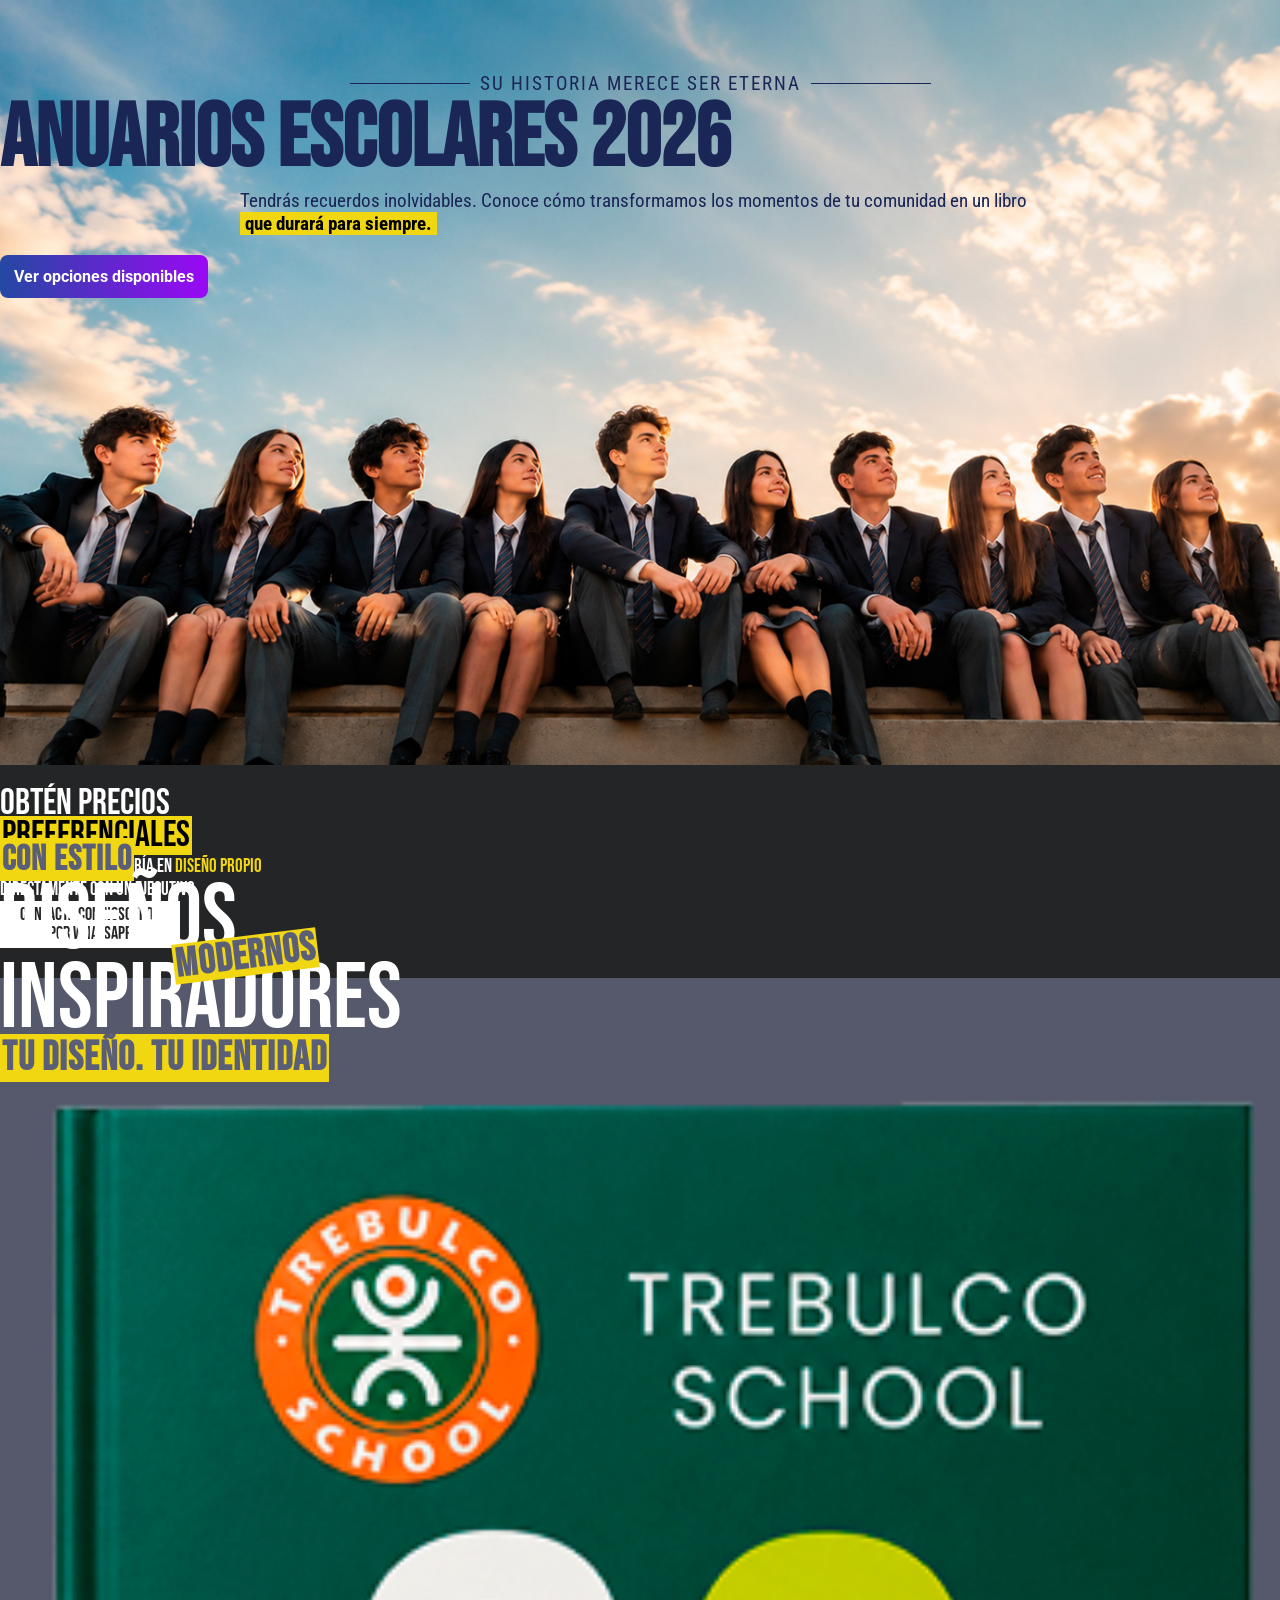
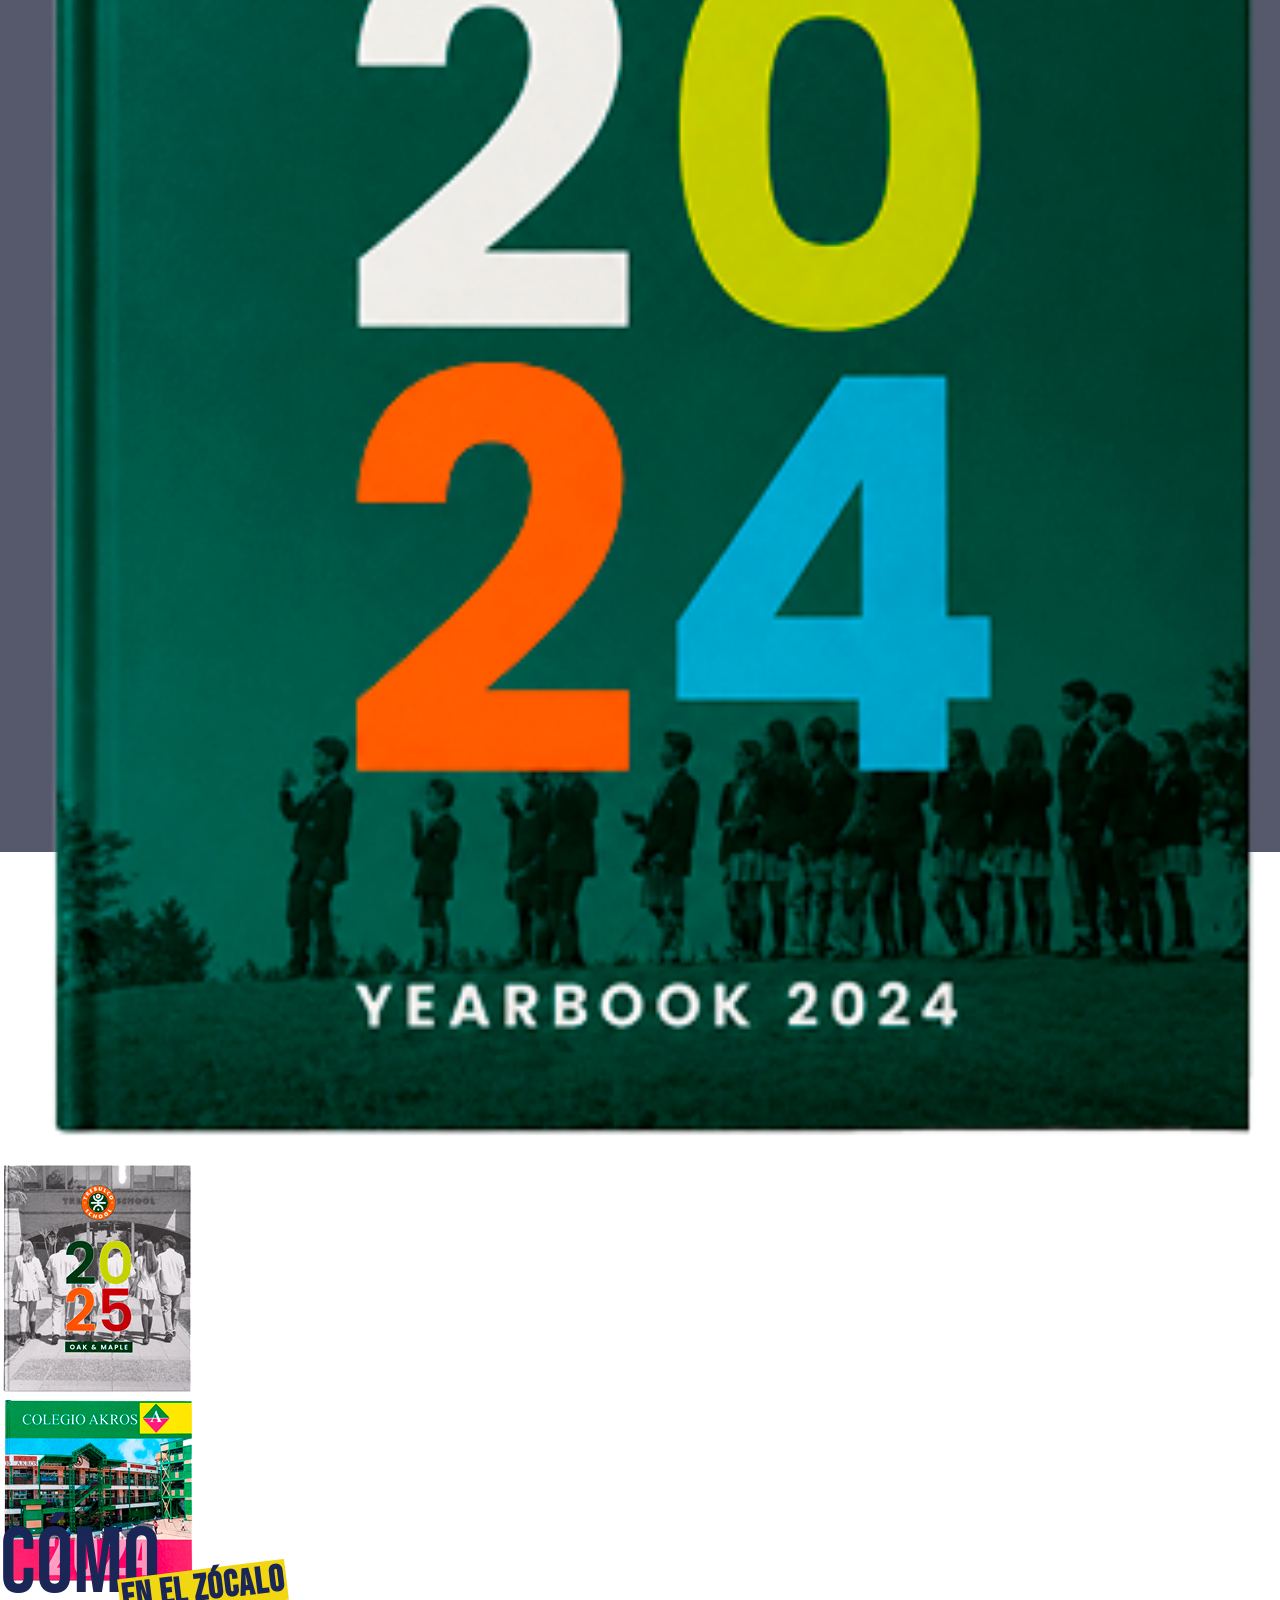
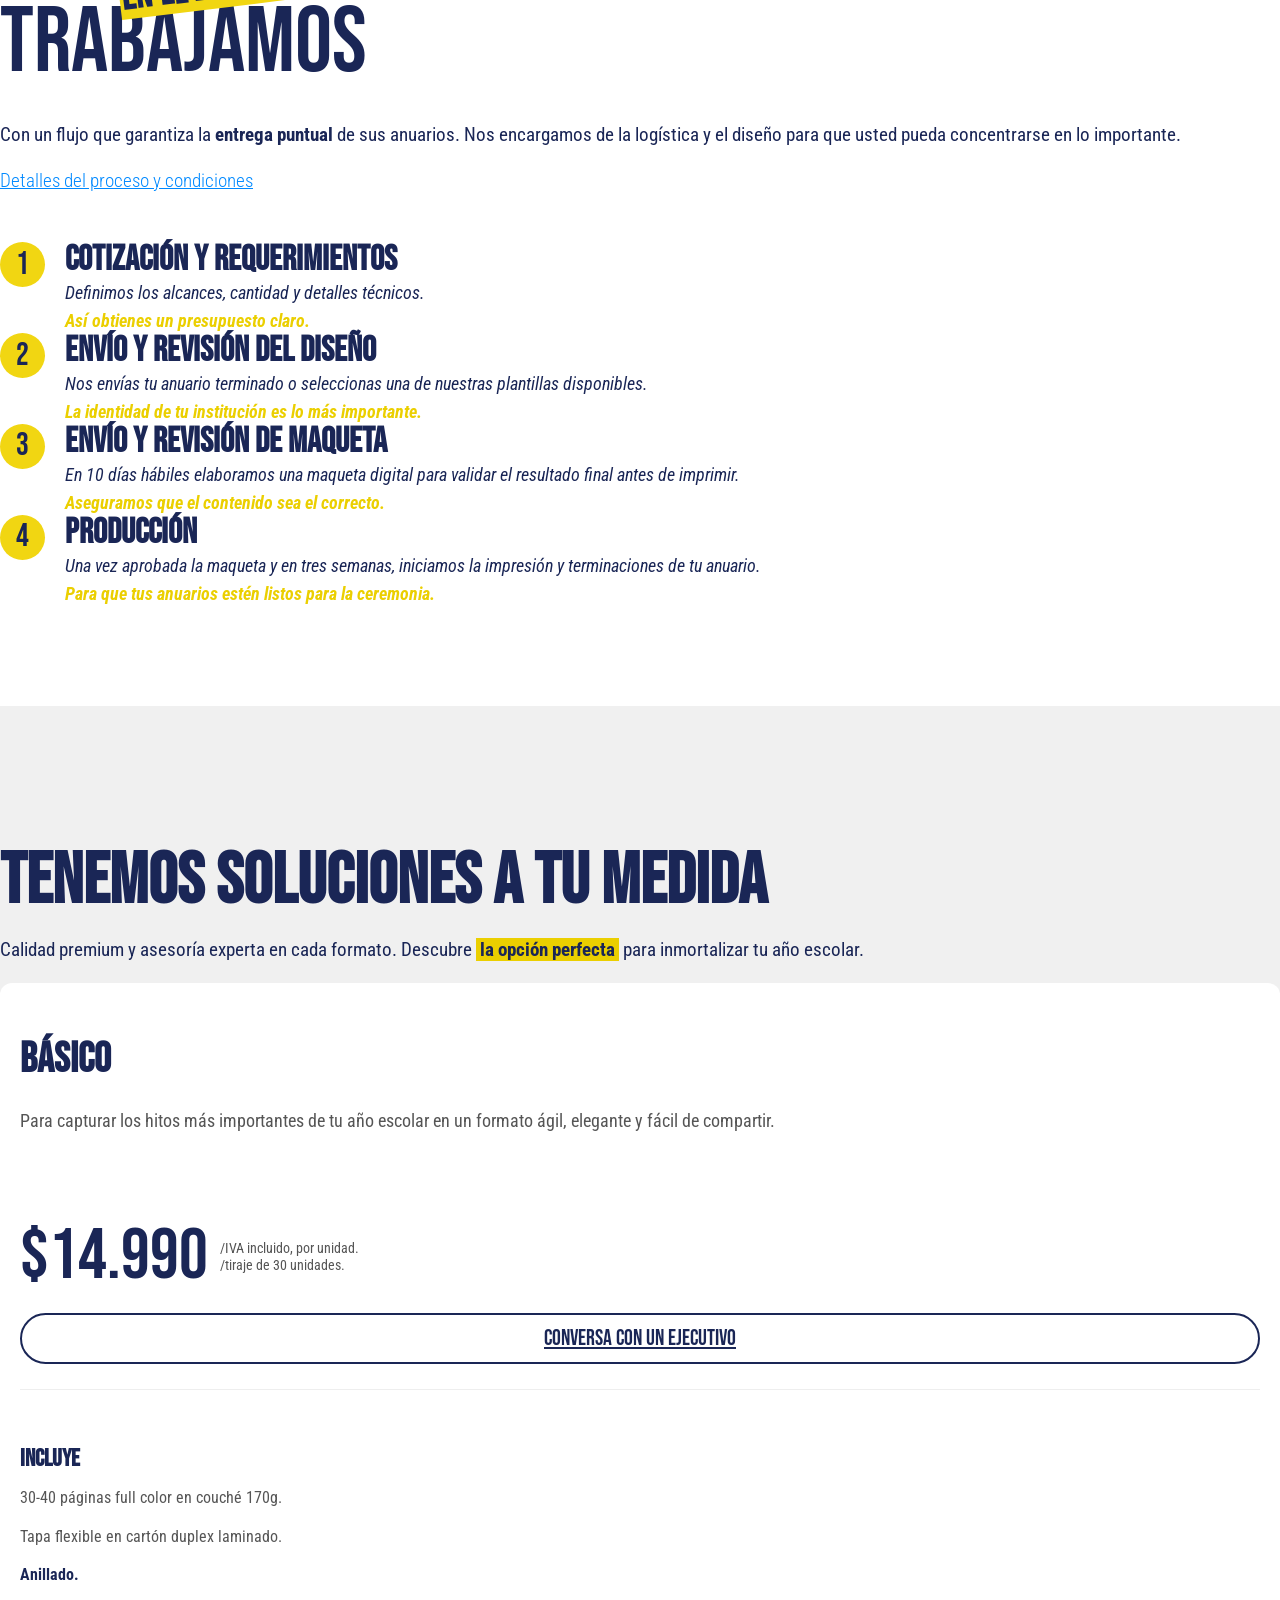
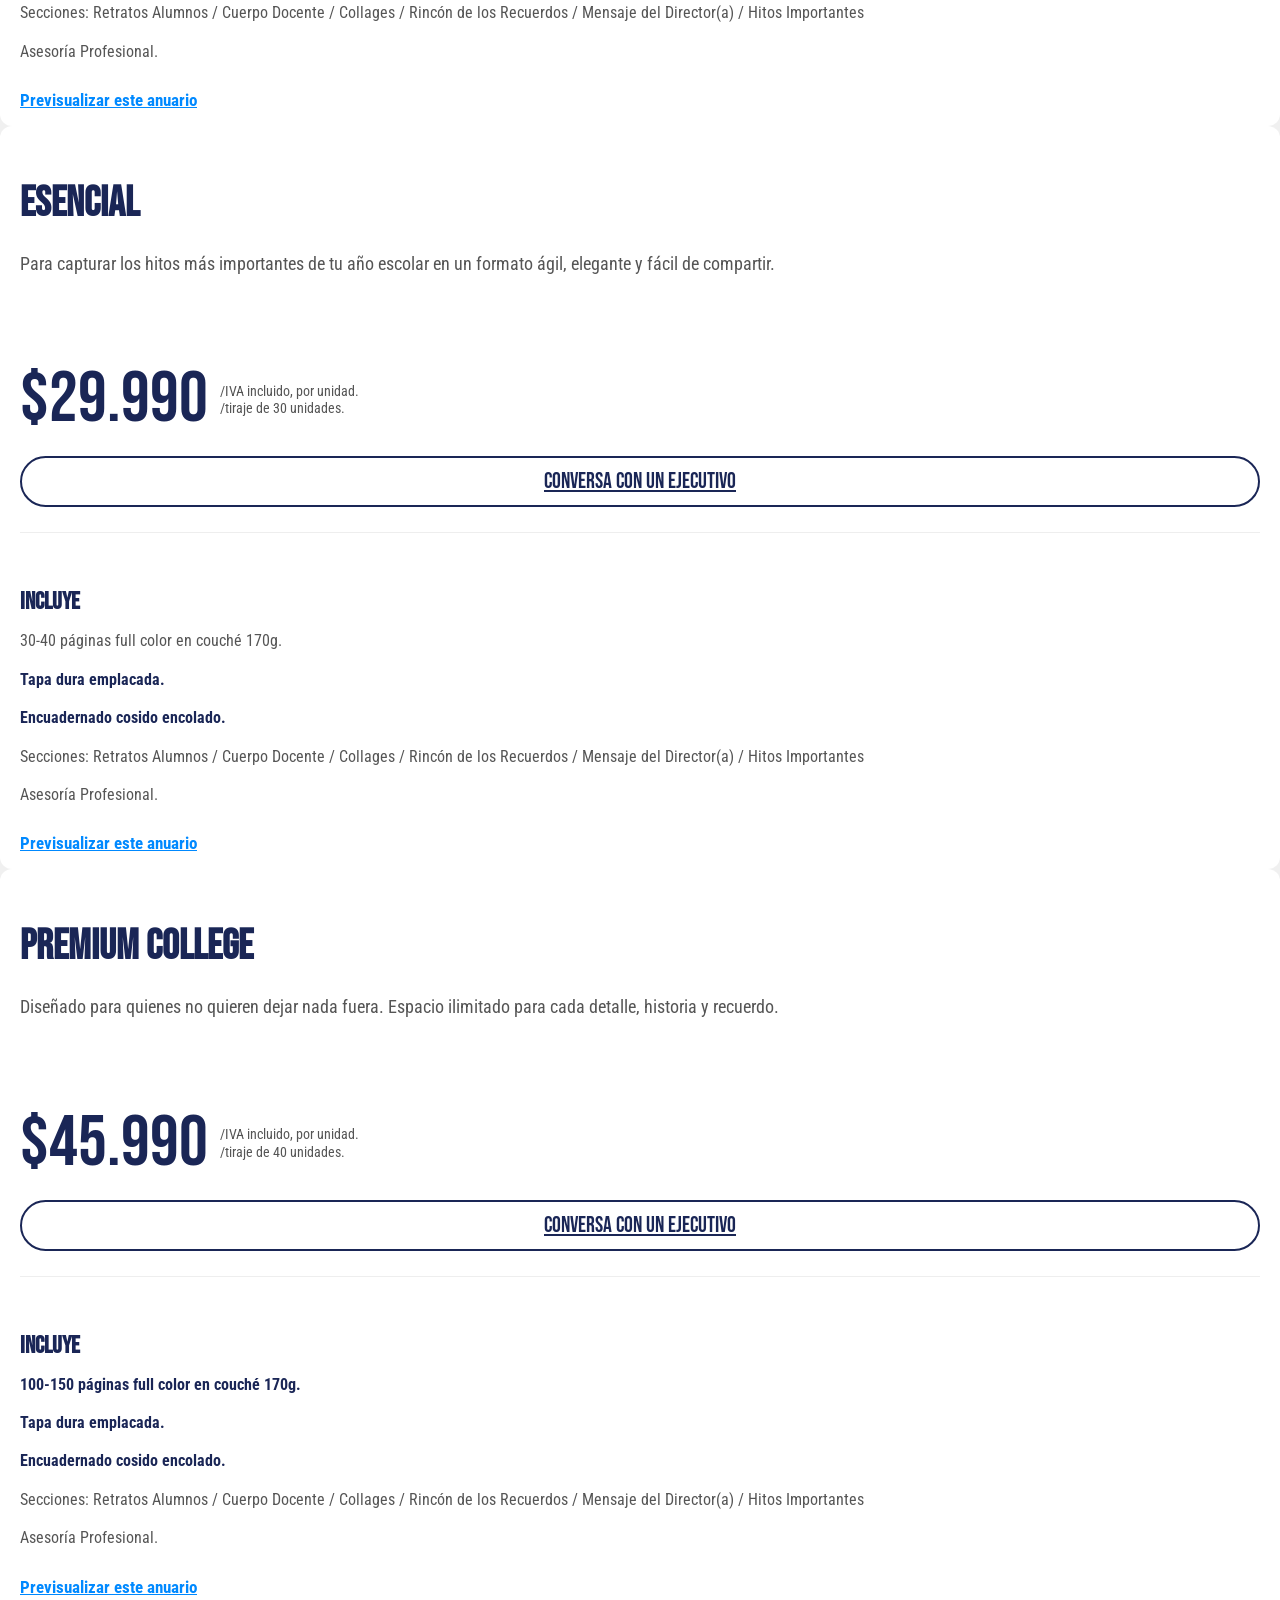
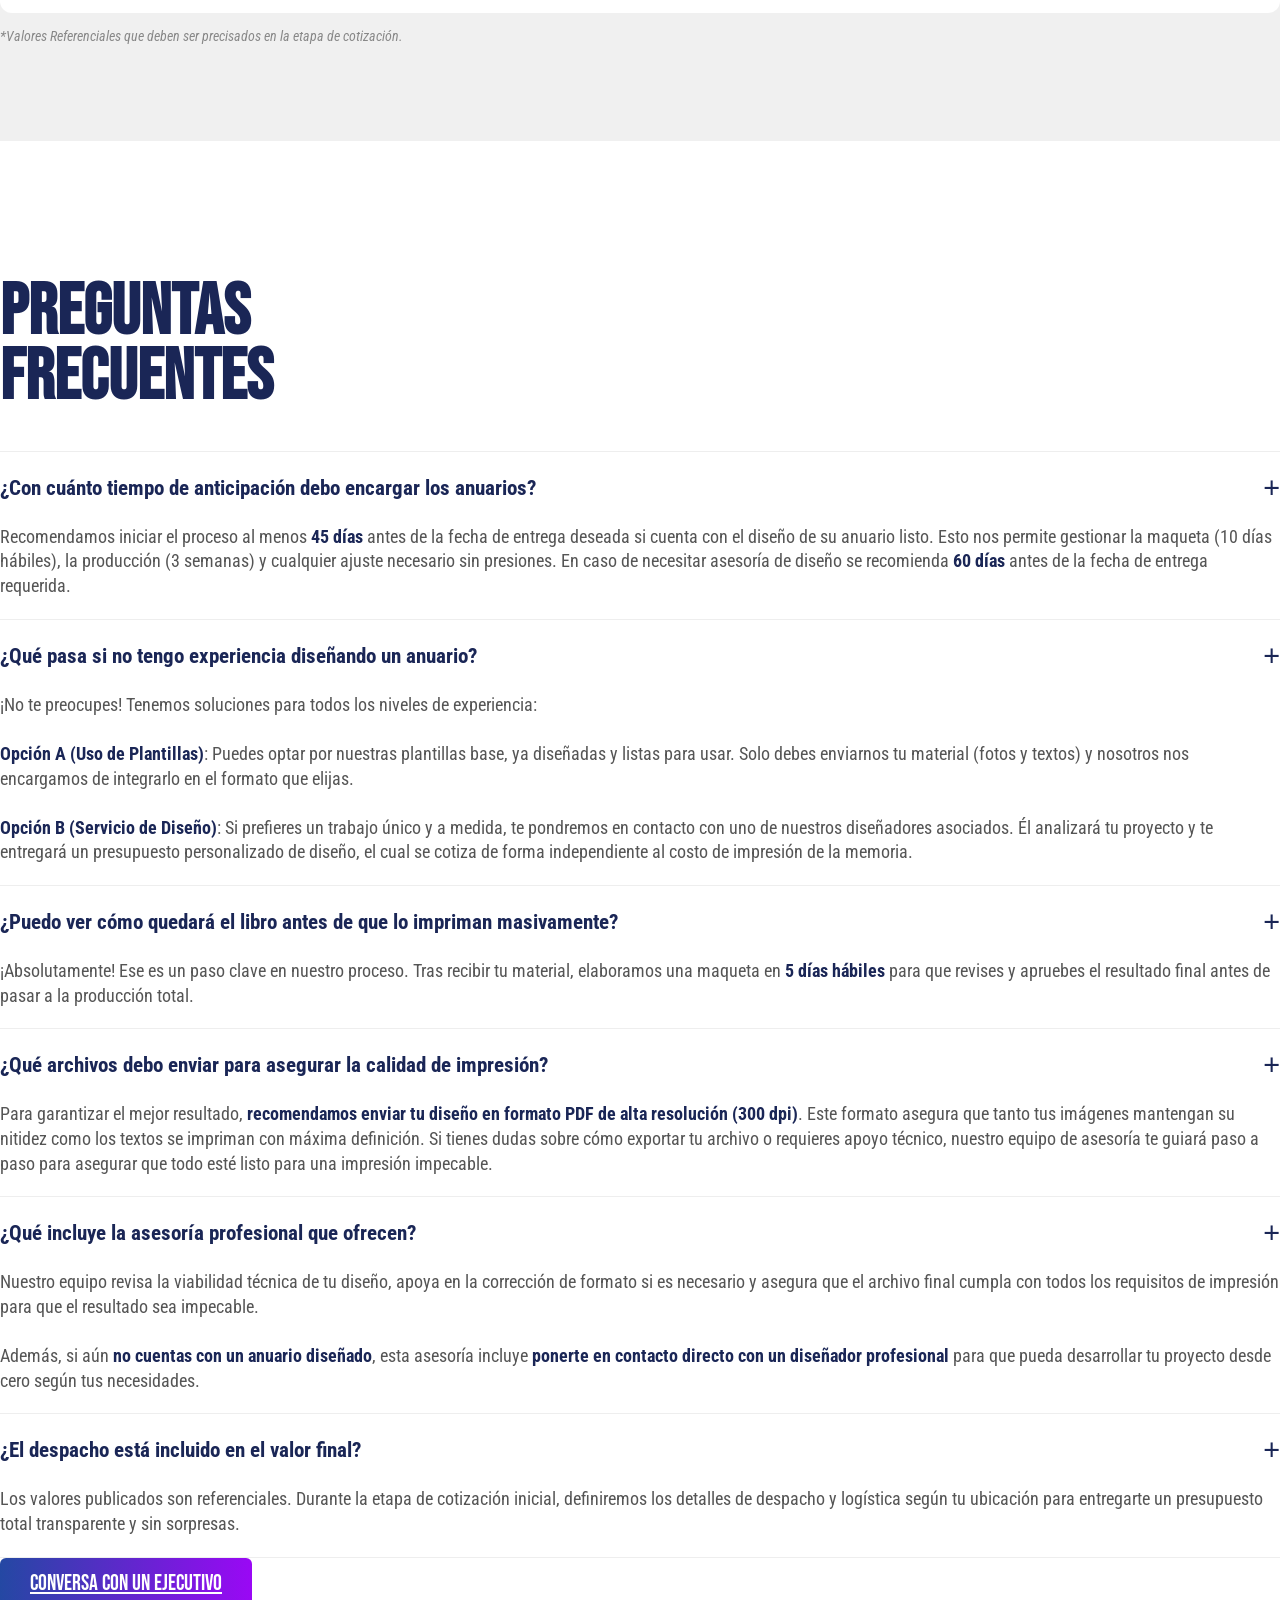
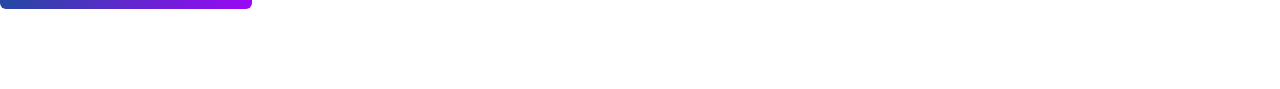
==== commit 19696792: "funcionalidad boton hero y cambio de color a gradiente en esos botones" ====
--- a/index.html
+++ b/index.html
@@ -183,7 +183,7 @@
     </section>
 
     <!-- Sección Precios -->
-    <section class="precios">
+    <section id="precios" class="precios">
         <div class="container">
             <!-- Encabezado de la sección -->
             <div class="row">
--- a/styles.css
+++ b/styles.css
@@ -1,432 +1,3 @@
-<!DOCTYPE html>
-<html lang="es-Cl">
-<head>
-    <meta charset="UTF-8">
-    <meta name="viewport" content="width=device-width, initial-scale=1.0">
-    <title>20260720-LANDING ANUARIOS</title>
-    
-    <link href="https://fonts.googleapis.com/css2?family=Bebas+Neue&family=Roboto+Condensed:wght@400;700&family=Roboto:wght@700&display=swap" rel="stylesheet">
-    
-    <link rel="preload" as="style" href="https://dojiw2m9tvv09.cloudfront.net/market/vendor/bootstrap-4/bootstrap.min.css">
-    <link rel="stylesheet" href="https://dojiw2m9tvv09.cloudfront.net/market/vendor/bootstrap-4/bootstrap.min.css">
-    
-    <link rel="stylesheet" href="styles.css">
-</head>
-<body>
-
-    <h1 class="main-title">20260720-LANDING ANUARIOS</h1>
-
-    <!-- Sección Hero -->
-    <section class="hero">
-        <div class="hero__overlay">
-            <div class="container text-center">
-                <div class="hero__subtitle-container">
-                    <span class="hero__line"></span>
-                    <p class="hero__subtitle">SU HISTORIA MERECE SER ETERNA</p>
-                    <span class="hero__line"></span>
-                </div>
-                
-                <h2 class="hero__heading">ANUARIOS ESCOLARES 2026</h2>
-                
-                <p class="hero__description">
-                    Tendrás recuerdos inolvidables. Conoce cómo transformamos los momentos de tu comunidad en un libro 
-                    <span class="hero__highlight">que durará para siempre.</span>
-                </p>
-                
-                <button class="btn hero__button">Ver opciones disponibles</button>
-            </div>
-        </div>
-    </section>
-
-    <!-- Barra de Contacto -->
-    <section class="contact-bar">
-        <div class="container">
-            <div class="row align-items-center">
-                <div class="col-12 col-md-4 mb-3 mb-md-0">
-                    <div class="contact-bar__price-box">
-                        <span class="contact-bar__text-top">OBTÉN PRECIOS</span>
-                        <span class="contact-bar__text-bottom">PREFERENCIALES</span>
-                    </div>
-                </div>
-                
-                <div class="col-12 col-md-4 mb-3 mb-md-0 text-center">
-                    <p class="contact-bar__info">
-                        AL POR MAYOR Y ASESORÍA EN <span class="text-yellow">DISEÑO PROPIO</span> <br>
-                        DIRECTAMENTE CON UN EJECUTIVO
-                    </p>
-                </div>
-                
-                <div class="col-12 col-md-4 text-center text-md-right">
-                    <a href="#" class="contact-bar__whatsapp">
-                        CONTACTA CON NOSOTROS <br> POR WHATSAPP
-                    </a>
-                </div>
-            </div>
-        </div>
-    </section>
-
-    <!-- Sección Diseños Inspiradores -->
-    <section class="designs-inspiradores">
-        <div class="container">
-            <div class="row align-items-center">
-                <!-- Columna Izquierda: Bloque de Texto alineado de forma vertical -->
-                <div class="col-12 col-md-6 mb-4 mb-md-0">
-                    <div class="designs-inspiradores__text-group">
-                        <span class="designs-inspiradores__badge-style">CON ESTILO</span>
-                        <div class="designs-inspiradores__title-wrap">
-                            <h2 class="designs-inspiradores__title-line">DISEÑOS</h2>
-                            <span class="designs-inspiradores__badge-modernos">MODERNOS</span>
-                            <h2 class="designs-inspiradores__title-line">INSPIRADORES</h2>
-                        </div>
-                        <span class="designs-inspiradores__badge-identity">TU DISEÑO. TU IDENTIDAD</span>
-                    </div>
-                </div>
-                <!-- Columna Derecha: Tres Libros Maquetados con Enlaces Individuales -->
-                <div class="col-12 col-md-6">
-                    <div class="row align-items-stretch"> <!-- Yo cambié de align-items-center a stretch para igualar el alto de las columnas -->
-                        <!-- Libro Grande (Izquierda) -->
-                        <div class="col-7">
-                            <a href="#" class="designs-inspiradores__book-link">
-                                <img src="img/disenos-inspirdores-01.png" alt="" class="designs-inspiradores__book-main">
-                            </a>
-                        </div>
-                        <!-- Dos Libros Pequeños Stackeados (Derecha) -->
-                        <div class="col-5">
-                            <div class="designs-inspiradores__side-books">
-                                <a href="#" class="designs-inspiradores__book-link">
-                                    <img src="img/disenos-inspirdores-02.png" alt="" class="designs-inspiradores__book-secondary">
-                                </a>
-                                <a href="#" class="designs-inspiradores__book-link">
-                                    <img src="img/disenos-inspirdores-03.png" alt="" class="designs-inspiradores__book-secondary">
-                                </a>
-                            </div>
-                        </div>
-                    </div>
-                </div>
-            </div>
-        </div>
-    </section>
-
-    <!-- Sección Flujo de Trabajo -->
-    <section class="flujo-trabajo">
-        <div class="container">
-            <!-- Fila del encabezado superior -->
-            <div class="row">
-                <div class="col-12 col-md-7">
-                    <div class="flujo-trabajo__header">
-                        <div class="flujo-trabajo__title-wrap">
-                            <h2 class="flujo-trabajo__title-line">CÓMO</h2>
-                            <span class="flujo-trabajo__badge-zocalo">EN EL ZÓCALO</span>
-                            <h2 class="flujo-trabajo__title-line">TRABAJAMOS</h2>
-                        </div>
-                        <p class="flujo-trabajo__description">
-                            Con un flujo que garantiza la <strong>entrega puntual</strong> de sus anuarios. Nos encargamos de la logística y el diseño para que usted pueda concentrarse en lo importante.
-                        </p>
-                        <a href="#" class="flujo-trabajo__link">Detalles del proceso y condiciones</a>
-                    </div>
-                </div>
-            </div>
-
-            <!-- Fila del Grid 2x2 para los Pasos de Trabajo -->
-            <div class="row flujo-trabajo__steps-row">
-                <!-- Paso 1 -->
-                <div class="col-12 col-md-6 mb-5">
-                    <div class="flujo-trabajo__step">
-                        <div class="flujo-trabajo__step-number-box">
-                            <span class="flujo-trabajo__step-number">1</span>
-                        </div>
-                        <div class="flujo-trabajo__step-content">
-                            <h3 class="flujo-trabajo__step-title">COTIZACIÓN Y REQUERIMIENTOS</h3>
-                            <p class="flujo-trabajo__step-desc">Definimos los alcances, cantidad y detalles técnicos.</p>
-                            <p class="flujo-trabajo__step-highlight">Así obtienes un presupuesto claro.</p>
-                        </div>
-                    </div>
-                </div>
-                <!-- Paso 2 -->
-                <div class="col-12 col-md-6 mb-5">
-                    <div class="flujo-trabajo__step">
-                        <div class="flujo-trabajo__step-number-box">
-                            <span class="flujo-trabajo__step-number">2</span>
-                        </div>
-                        <div class="flujo-trabajo__step-content">
-                            <h3 class="flujo-trabajo__step-title">ENVÍO Y REVISIÓN DEL DISEÑO</h3>
-                            <p class="flujo-trabajo__step-desc">Nos envías tu anuario terminado o seleccionas una de nuestras plantillas disponibles.</p>
-                            <p class="flujo-trabajo__step-highlight">La identidad de tu institución es lo más importante.</p>
-                        </div>
-                    </div>
-                </div>
-                <!-- Paso 3 -->
-                <div class="col-12 col-md-6 mb-5 mb-md-0">
-                    <div class="flujo-trabajo__step">
-                        <div class="flujo-trabajo__step-number-box">
-                            <span class="flujo-trabajo__step-number">3</span>
-                        </div>
-                        <div class="flujo-trabajo__step-content">
-                            <h3 class="flujo-trabajo__step-title">ENVÍO Y REVISIÓN DE MAQUETA</h3>
-                            <p class="flujo-trabajo__step-desc">En 10 días hábiles elaboramos una maqueta digital para validar el resultado final antes de imprimir.</p>
-                            <p class="flujo-trabajo__step-highlight">Aseguramos que el contenido sea el correcto.</p>
-                        </div>
-                    </div>
-                </div>
-                <!-- Paso 4 -->
-                <div class="col-12 col-md-6">
-                    <div class="flujo-trabajo__step">
-                        <div class="flujo-trabajo__step-number-box">
-                            <span class="flujo-trabajo__step-number">4</span>
-                        </div>
-                        <div class="flujo-trabajo__step-content">
-                            <h3 class="flujo-trabajo__step-title">PRODUCCIÓN</h3>
-                            <p class="flujo-trabajo__step-desc">Una vez aprobada la maqueta y en tres semanas, iniciamos la impresión y terminaciones de tu anuario.</p>
-                            <p class="flujo-trabajo__step-highlight">Para que tus anuarios estén listos para la ceremonia.</p>
-                        </div>
-                    </div>
-                </div>
-            </div>
-        </div>
-    </section>
-
-    <!-- Sección Precios -->
-    <section class="precios">
-        <div class="container">
-            <!-- Encabezado de la sección -->
-            <div class="row">
-                <div class="col-12 text-center mb-5">
-                    <h2 class="precios__title">TENEMOS SOLUCIONES A TU MEDIDA</h2>
-                    <p class="precios__subtitle">
-                        Calidad premium y asesoría experta en cada formato. Descubre <span class="precios__highlight">la opción perfecta</span> para inmortalizar tu año escolar.
-                    </p>
-                </div>
-            </div>
-
-            <!-- Fila de las tres columnas de precios -->
-            <div class="row">
-                <!-- Plan Básico -->
-                <div class="col-12 col-md-4 mb-5 mb-md-0">
-                    <div class="precios__column">
-                        <h3 class="precios__plan-title">BÁSICO</h3>
-                        <p class="precios__plan-desc">
-                            Para capturar los hitos más importantes de tu año escolar en un formato ágil, elegante y fácil de compartir.
-                        </p>
-                        
-                        <div class="precios__price-container">
-                            <span class="precios__price">$14.990</span>
-                            <span class="precios__price-info">
-                                /IVA incluido, por unidad.<br>
-                                /tiraje de 30 unidades.
-                            </span>
-                        </div>
-                        
-                        <a href="#" class="btn precios__button">Conversa con un ejecutivo</a>
-                        
-                        <hr class="precios__divider">
-                        
-                        <div class="precios__features">
-                            <h4 class="precios__features-title">Incluye</h4>
-                            <p class="precios__feature">30-40 páginas full color en couché 170g.</p>
-                            <p class="precios__feature">Tapa flexible en cartón duplex laminado.</p>
-                            <p class="precios__feature"><strong>Anillado.</strong></p>
-                            <p class="precios__feature">
-                                Secciones: Retratos Alumnos / Cuerpo Docente / Collages / Rincón de los Recuerdos / Mensaje del Director(a) / Hitos Importantes
-                            </p>
-                            <p class="precios__feature">Asesoría Profesional.</p>
-                            
-                            <a href="#" class="precios__preview-link">Previsualizar este anuario</a>
-                        </div>
-                    </div>
-                </div>
-
-                <!-- Plan Esencial -->
-                <div class="col-12 col-md-4 mb-5 mb-md-0">
-                    <div class="precios__column">
-                        <h3 class="precios__plan-title">ESENCIAL</h3>
-                        <p class="precios__plan-desc">
-                            Para capturar los hitos más importantes de tu año escolar en un formato ágil, elegante y fácil de compartir.
-                        </p>
-                        
-                        <div class="precios__price-container">
-                            <span class="precios__price">$29.990</span>
-                            <span class="precios__price-info">
-                                /IVA incluido, por unidad.<br>
-                                /tiraje de 30 unidades.
-                            </span>
-                        </div>
-                        
-                        <a href="#" class="btn precios__button">Conversa con un ejecutivo</a>
-                        
-                        <hr class="precios__divider">
-                        
-                        <div class="precios__features">
-                            <h4 class="precios__features-title">Incluye</h4>
-                            <p class="precios__feature">30-40 páginas full color en couché 170g.</p>
-                            <p class="precios__feature"><strong>Tapa dura emplacada.</strong></p>
-                            <p class="precios__feature"><strong>Encuadernado cosido encolado.</strong></p>
-                            <p class="precios__feature">
-                                Secciones: Retratos Alumnos / Cuerpo Docente / Collages / Rincón de los Recuerdos / Mensaje del Director(a) / Hitos Importantes
-                            </p>
-                            <p class="precios__feature">Asesoría Profesional.</p>
-                            
-                            <a href="#" class="precios__preview-link">Previsualizar este anuario</a>
-                        </div>
-                    </div>
-                </div>
-
-                <!-- Plan Premium College -->
-                <div class="col-12 col-md-4">
-                    <div class="precios__column">
-                        <h3 class="precios__plan-title">PREMIUM COLLEGE</h3>
-                        <p class="precios__plan-desc">
-                            Diseñado para quienes no quieren dejar nada fuera. Espacio ilimitado para cada detalle, historia y recuerdo.
-                        </p>
-                        
-                        <div class="precios__price-container">
-                            <span class="precios__price">$45.990</span>
-                            <span class="precios__price-info">
-                                /IVA incluido, por unidad.<br>
-                                /tiraje de 40 unidades.
-                            </span>
-                        </div>
-                        
-                        <a href="#" class="btn precios__button">Conversa con un ejecutivo</a>
-                        
-                        <hr class="precios__divider">
-                        
-                        <div class="precios__features">
-                            <h4 class="precios__features-title">Incluye</h4>
-                            <p class="precios__feature"><strong>100-150 páginas full color en couché 170g.</strong></p>
-                            <p class="precios__feature"><strong>Tapa dura emplacada.</strong></p>
-                            <p class="precios__feature"><strong>Encuadernado cosido encolado.</strong></p>
-                            <p class="precios__feature">
-                                Secciones: Retratos Alumnos / Cuerpo Docente / Collages / Rincón de los Recuerdos / Mensaje del Director(a) / Hitos Importantes
-                            </p>
-                            <p class="precios__feature">Asesoría Profesional.</p>
-                            
-                            <a href="#" class="precios__preview-link">Previsualizar este anuario</a>
-                        </div>
-                    </div>
-                </div>
-            </div>
-
-            <!-- Valores referenciales de nota al pie -->
-            <div class="row">
-                <div class="col-12 text-center mt-5">
-                    <p class="precios__footnote">*Valores Referenciales que deben ser precisados en la etapa de cotización.</p>
-                </div>
-            </div>
-        </div>
-    </section>
-
-    <!-- Sección Preguntas Frecuentes -->
-    <section class="faq">
-        <div class="container">
-            <div class="row">
-                <div class="col-12 col-md-8 mx-auto">
-                    <!-- Título de la sección diagramado en dos líneas -->
-                    <h2 class="faq__title">PREGUNTAS<br>FRECUENTES</h2>
-                    
-                    <!-- Acordeón Bootstrap -->
-                    <div class="faq__accordion" id="faqAccordion">
-                        
-                        <!-- Pregunta 1 -->
-                        <div class="faq__item">
-                            <button class="faq__header collapsed" type="button" data-toggle="collapse" data-target="#faqCollapse1" aria-expanded="false" aria-controls="faqCollapse1">
-                                <span class="faq__question">¿Con cuánto tiempo de anticipación debo encargar los anuarios?</span>
-                                <span class="faq__icon">+</span>
-                            </button>
-                            <div id="faqCollapse1" class="collapse" data-parent="#faqAccordion">
-                                <div class="faq__body">
-                                    Recomendamos iniciar el proceso al menos <strong>45 días</strong> antes de la fecha de entrega deseada si cuenta con el diseño de su anuario listo. Esto nos permite gestionar la maqueta (5 días hábiles), la producción (3 semanas) y cualquier ajuste necesario sin presiones. En caso de necesitar asesoría de diseño se recomienda <strong>60 días</strong> antes de la fecha de entrega requerida.
-                                </div>
-                            </div>
-                        </div>
-
-                        <!-- Pregunta 2 -->
-                        <div class="faq__item">
-                            <button class="faq__header collapsed" type="button" data-toggle="collapse" data-target="#faqCollapse2" aria-expanded="false" aria-controls="faqCollapse2">
-                                <span class="faq__question">¿Qué pasa si no tengo experiencia diseñando un anuario?</span>
-                                <span class="faq__icon">+</span>
-                            </button>
-                            <div id="faqCollapse2" class="collapse" data-parent="#faqAccordion">
-                                <div class="faq__body">
-                                    ¡No te preocupes! Tenemos soluciones para todos los niveles de experiencia:<br><br>
-                                    <strong>Opción A (Uso de Plantillas)</strong>: Puedes optar por nuestras plantillas base, ya diseñadas y listas para usar. Solo debes enviarnos tu material (fotos y textos) y nosotros nos encargamos de integrarlo en el formato que elijas.<br><br>
-                                    <strong>Opción B (Servicio de Diseño)</strong>: Si prefieres un trabajo único y a medida, te pondremos en contacto con uno de nuestros diseñadores asociados. Él analizará tu proyecto y te entregará un presupuesto personalizado de diseño, el cual se cotiza de forma independiente al costo de impresión de la memoria.
-                                </div>
-                            </div>
-                        </div>
-
-                        <!-- Pregunta 3 -->
-                        <div class="faq__item">
-                            <button class="faq__header collapsed" type="button" data-toggle="collapse" data-target="#faqCollapse3" aria-expanded="false" aria-controls="faqCollapse3">
-                                <span class="faq__question">¿Puedo ver cómo quedará el libro antes de que lo impriman masivamente?</span>
-                                <span class="faq__icon">+</span>
-                            </button>
-                            <div id="faqCollapse3" class="collapse" data-parent="#faqAccordion">
-                                <div class="faq__body">
-                                    ¡Absolutamente! Ese es un paso clave en nuestro proceso. Tras recibir tu material, elaboramos una maqueta en <strong>5 días hábiles</strong> para que revises y apruebes el resultado final antes de pasar a la producción total.
-                                </div>
-                            </div>
-                        </div>
-
-                        <!-- Pregunta 4 -->
-                        <div class="faq__item">
-                            <button class="faq__header collapsed" type="button" data-toggle="collapse" data-target="#faqCollapse4" aria-expanded="false" aria-controls="faqCollapse4">
-                                <span class="faq__question">¿Qué archivos debo enviar para asegurar la calidad de impresión?</span>
-                                <span class="faq__icon">+</span>
-                            </button>
-                            <div id="faqCollapse4" class="collapse" data-parent="#faqAccordion">
-                                <div class="faq__body">
-                                    Para garantizar el mejor resultado, <strong>recomendamos enviar tu diseño en formato PDF de alta resolución (300 dpi)</strong>. Este formato asegura que tanto tus imágenes mantengan su nitidez como los textos se impriman con máxima definición. Si tienes dudas sobre cómo exportar tu archivo o requieres apoyo técnico, nuestro equipo de asesoría te guiará paso a paso para asegurar que todo esté listo para una impresión impecable.
-                                </div>
-                            </div>
-                        </div>
-
-                        <!-- Pregunta 5 -->
-                        <div class="faq__item">
-                            <button class="faq__header collapsed" type="button" data-toggle="collapse" data-target="#faqCollapse5" aria-expanded="false" aria-controls="faqCollapse5">
-                                <span class="faq__question">¿Qué incluye la asesoría profesional que ofrecen?</span>
-                                <span class="faq__icon">+</span>
-                            </button>
-                            <div id="faqCollapse5" class="collapse" data-parent="#faqAccordion">
-                                <div class="faq__body">
-                                    Nuestro equipo revisa la viabilidad técnica de tu diseño, apoya en la corrección de formato si es necesario y asegura que el archivo final cumpla con todos los requisitos de impresión para que el resultado sea impecable.<br><br>
-                                    Además, si aún <strong>no cuentas con un anuario diseñado</strong>, esta asesoría incluye <strong>ponerte en contacto directo con un diseñador profesional</strong> para que pueda desarrollar tu proyecto desde cero según tus necesidades.
-                                </div>
-                            </div>
-                        </div>
-
-                        <!-- Pregunta 6 -->
-                        <div class="faq__item">
-                            <button class="faq__header collapsed" type="button" data-toggle="collapse" data-target="#faqCollapse6" aria-expanded="false" aria-controls="faqCollapse6">
-                                <span class="faq__question">¿El despacho está incluido en el valor final?</span>
-                                <span class="faq__icon">+</span>
-                            </button>
-                            <div id="faqCollapse6" class="collapse" data-parent="#faqAccordion">
-                                <div class="faq__body">
-                                    Los valores publicados son referenciales. Durante la etapa de cotización inicial, definiremos los detalles de despacho y logística según tu ubicación para entregarte un presupuesto total transparente y sin sorpresas.
-                                </div>
-                            </div>
-                        </div>
-
-                    </div>
-                    
-                    <!-- Botón centrado en la parte inferior -->
-                    <div class="text-center mt-5">
-                        <a href="#" class="btn faq__button">Conversa con un ejecutivo</a>
-                    </div>
-                </div>
-            </div>
-        </div>
-    </section>
-
-    <link rel="preload" href="https://dojiw2m9tvv09.cloudfront.net/market/vendor/jquery-3/jquery.min.js" as="script">
-    <link rel="preload" href="https://dojiw2m9tvv09.cloudfront.net/market/vendor/bootstrap-4/bootstrap.bundle.min.js" as="script">
-
-    <script src="https://dojiw2m9tvv09.cloudfront.net/market/vendor/jquery-3/jquery.min.js"></script>
-    <script src="https://dojiw2m9tvv09.cloudfront.net/market/vendor/bootstrap-4/bootstrap.bundle.min.js"></script>
-    <script src="app.js"></script>
-</body>
-</html>--- START OF FILE text/css ---
-
 /* Yo configuré la base limpia con fondo blanco puro y tipografía Bebas Neue */
 * {
     box-sizing: border-box;
@@ -520,19 +91,18 @@
 .hero__button {
     font-family: 'Roboto', sans-serif;
     font-weight: 700;
-    background-color: #28469e;
-    color: #ffffff;
+    background: linear-gradient(90deg, #2448a3 0%, #9a08f5 100%);    color: #ffffff;
     font-size: 0.9rem;
     padding: 10px 25px;
     border-radius: 8px; 
     border: none;
     text-transform: none; 
-    transition: background-color 0.3s ease; 
+    transition: transform 0.3s ease; /* Yo cambié la transición a transform para que el escalado sea fluido */
 }
 
 /* Yo configuré el rollover celeste sin subrayado */
 .hero__button:hover {
-    background-color: #0089ff !important; 
+    transform: scale(1.05); /* Yo apliqué un escalado del 5% al pasar el cursor, manteniendo el degradado original */
     text-decoration: none !important;
     color: #ffffff;
 }
@@ -955,7 +525,8 @@
 }
 
 .precios__button:hover {
-    background-color: #1a2656;
+    background: linear-gradient(90deg, #2448a3 0%, #9a08f5 100%);
+    border: 2px solid transparent;
     color: #ffffff;
 }
 
@@ -1083,19 +654,20 @@
 .faq__button {
     font-family: 'Bebas Neue', cursive;
     color: #ffffff;
-    background-color: #28469e; /* Color de fondo azul */
+    background: linear-gradient(90deg, #2448a3 0%, #9a08f5 100%);
     border: none;
     border-radius: 6px; /* Esquinas suavemente redondeadas según tu maqueta */
     padding: 12px 30px;
     font-size: 1.4rem;
     display: inline-block;
-    transition: background-color 0.3s ease;
+    transition: transform 0.3s ease;
 }
 
 .faq__button:hover {
     background-color: #0089ff;
     color: #ffffff;
     text-decoration: none;
+    transform: scale(1.05);
 }
 
 /* MEDIA QUERIES (Ajustes para Desktop - Pantallas desde 768px hacia arriba) */
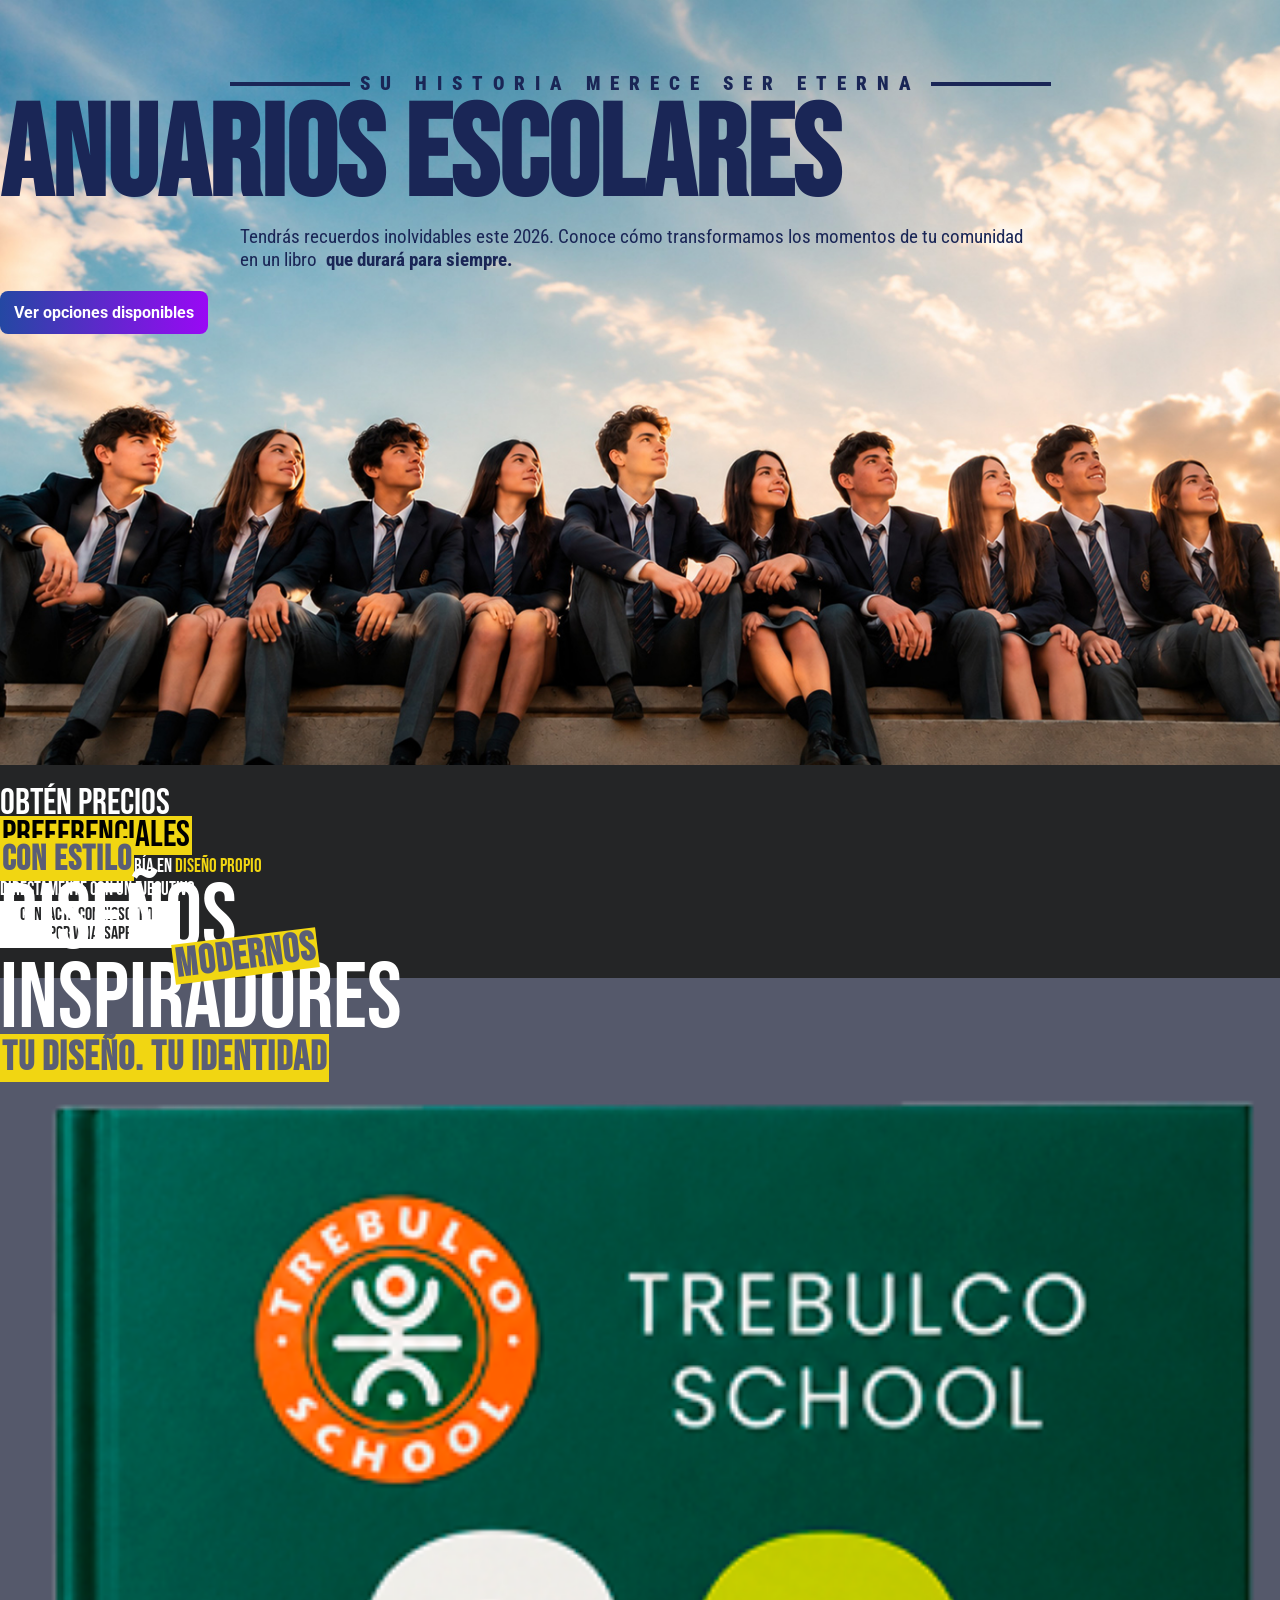
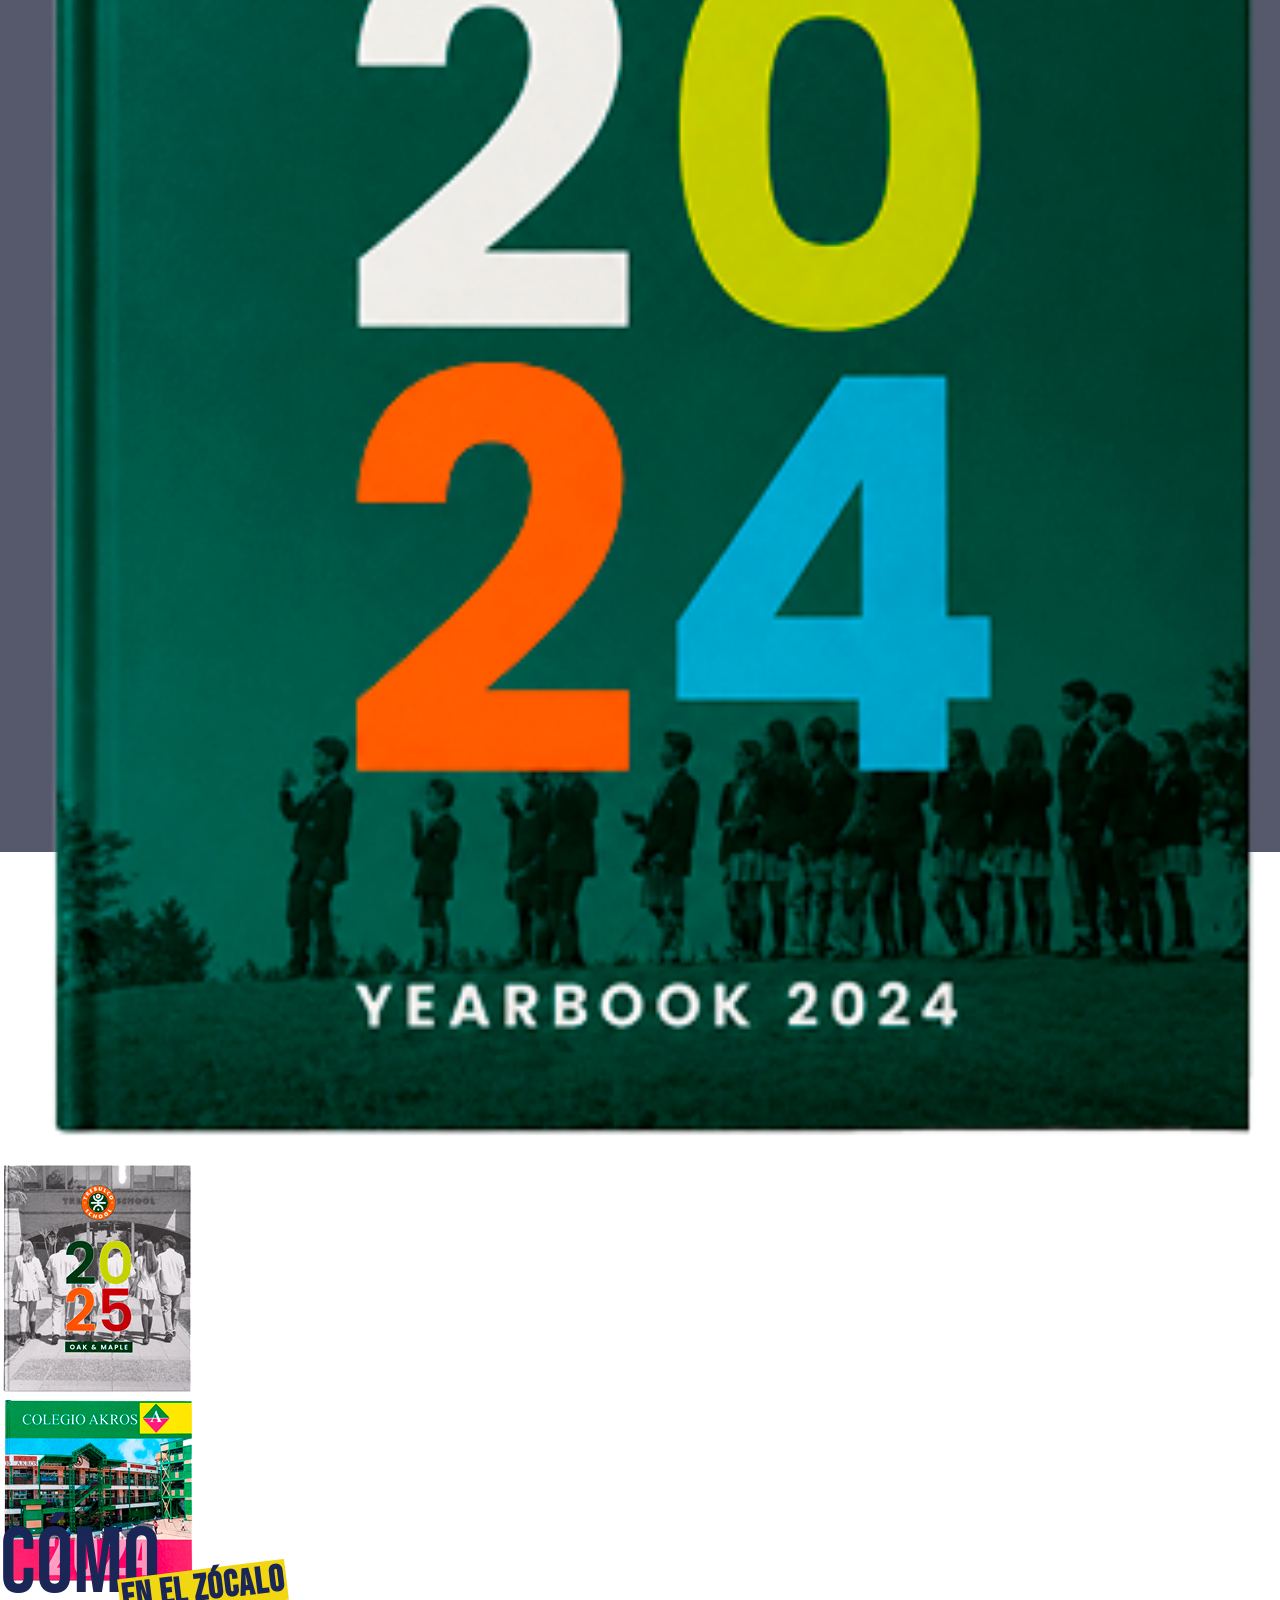
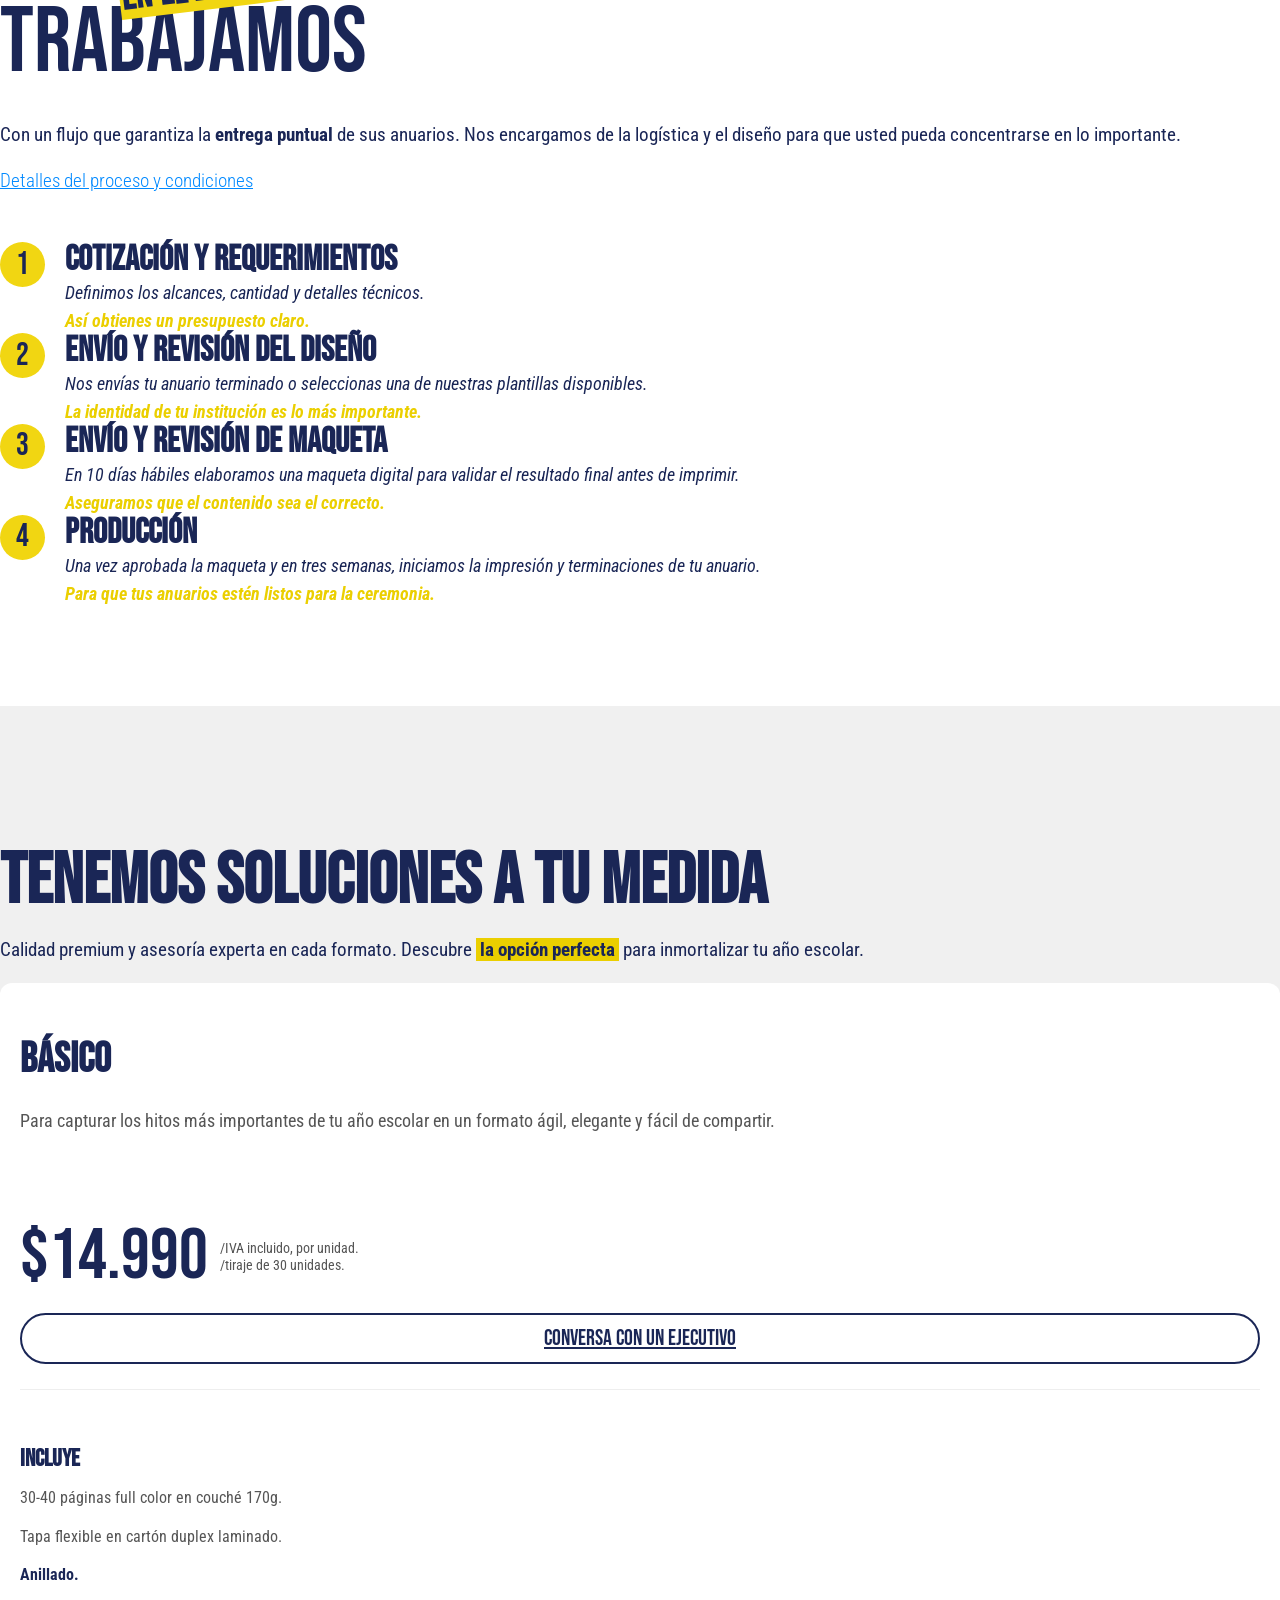
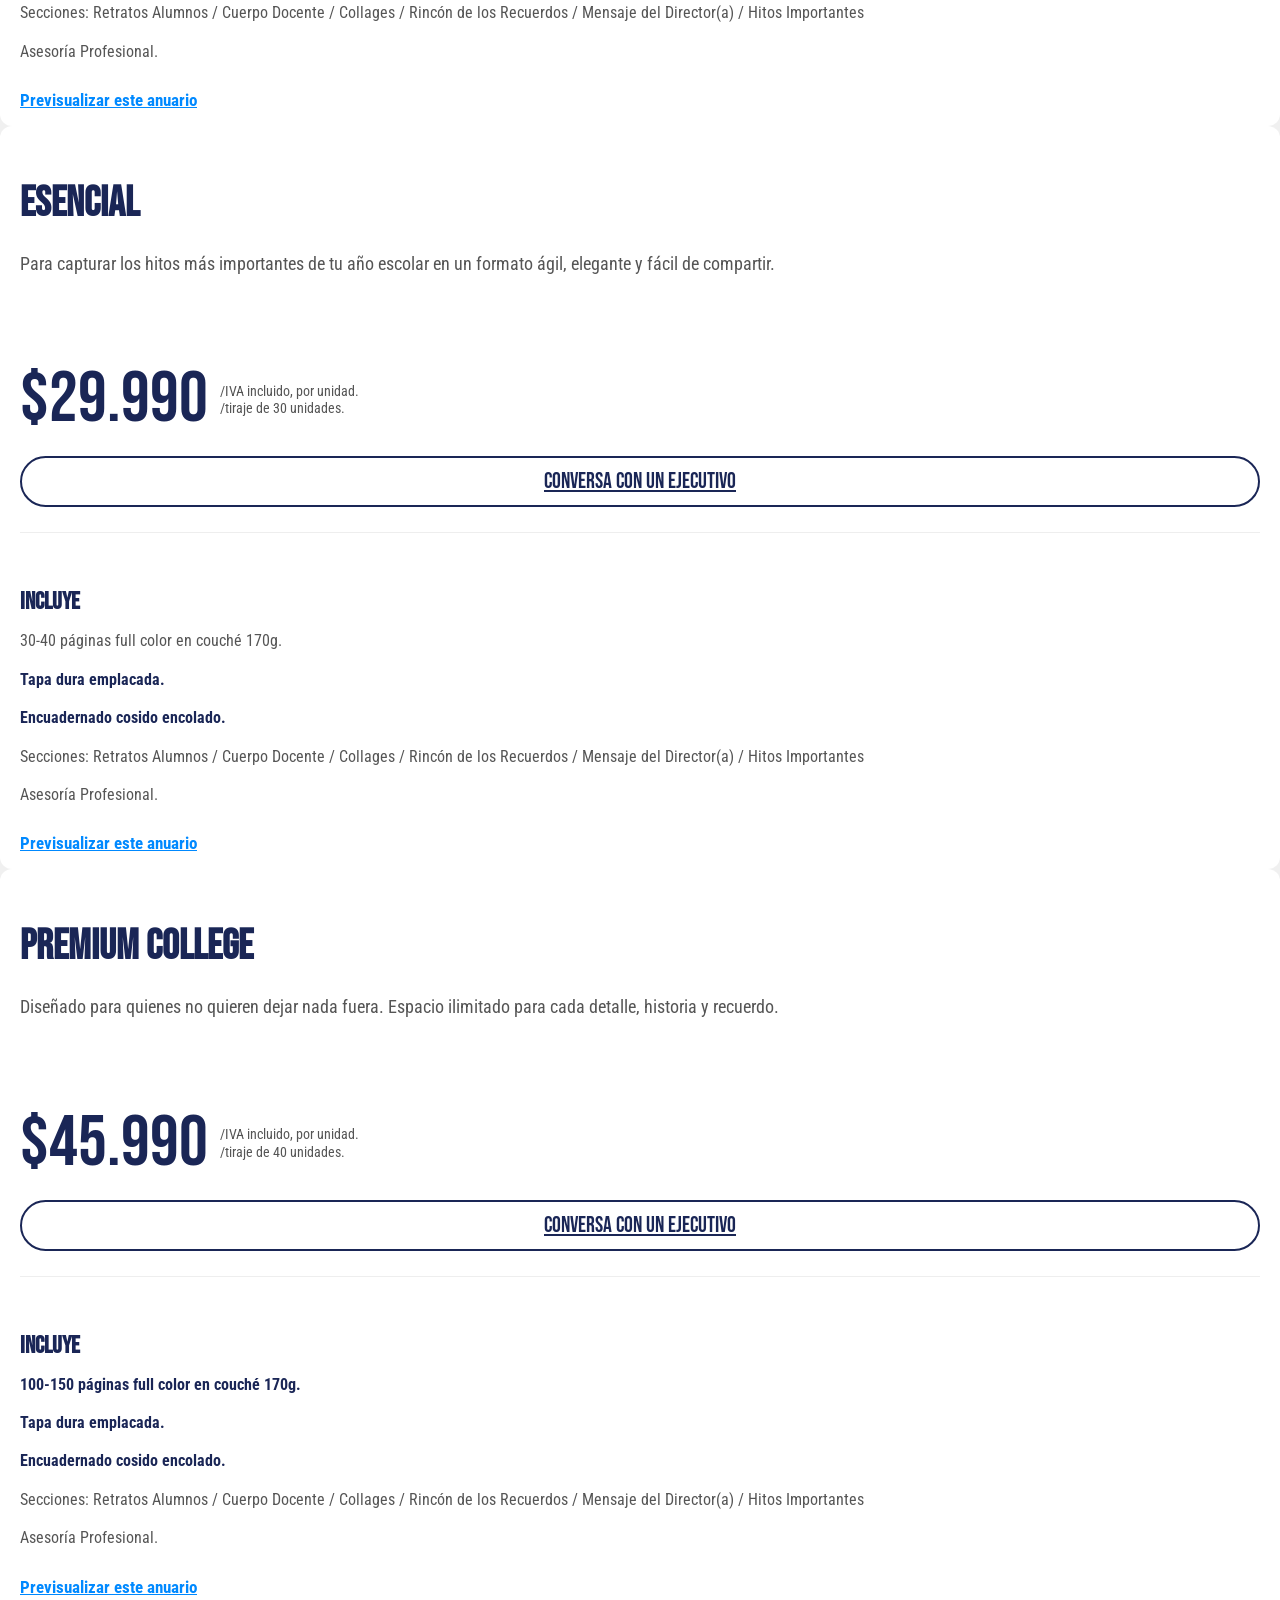
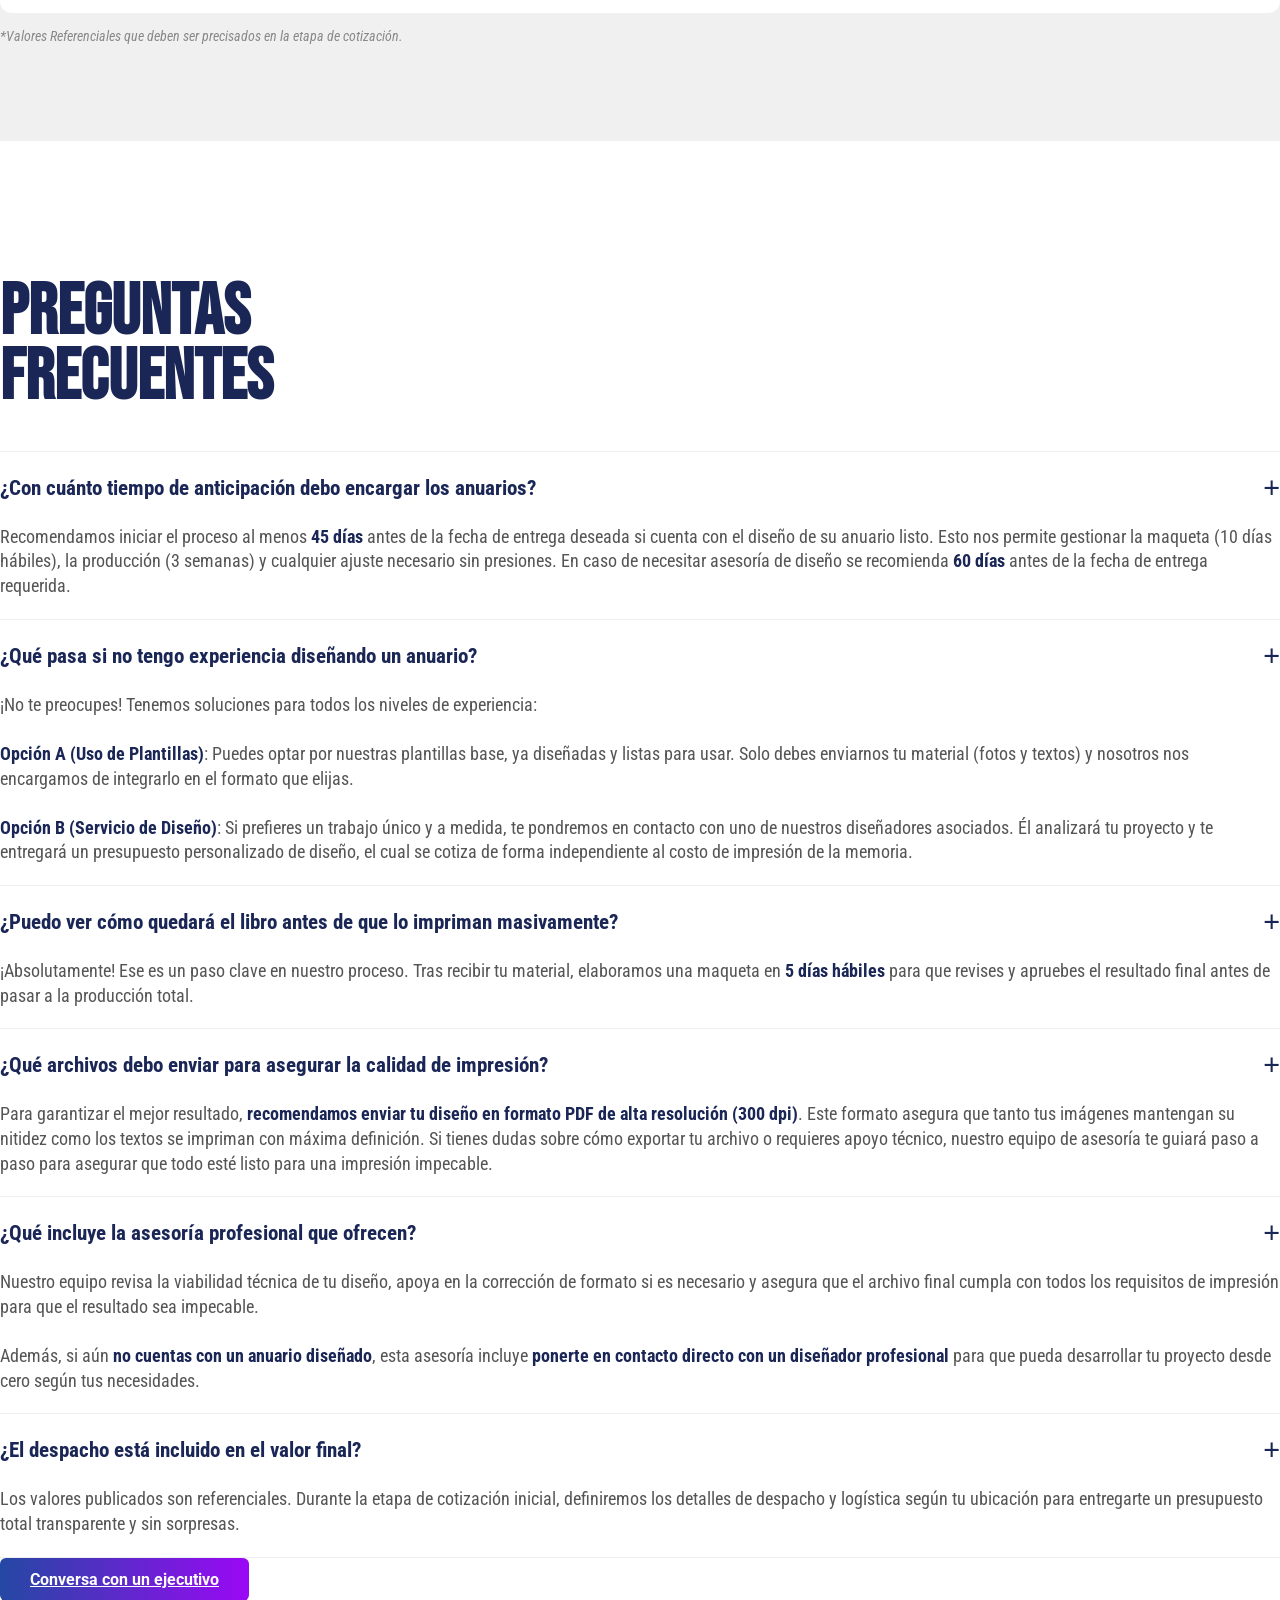
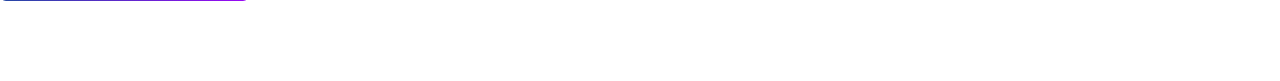
==== commit 6ae4570c: "cambio en titulo hero" ====
--- a/index.html
+++ b/index.html
@@ -23,10 +23,10 @@
                     <span class="hero__line"></span>
                 </div>
                 
-                <h2 class="hero__heading">ANUARIOS ESCOLARES 2026</h2>
+                <h2 class="hero__heading">ANUARIOS ESCOLARES</h2>
                 
                 <p class="hero__description">
-                    Tendrás recuerdos inolvidables. Conoce cómo transformamos los momentos de tu comunidad en un libro 
+                    Tendrás recuerdos inolvidables este 2026. Conoce cómo transformamos los momentos de tu comunidad en un libro 
                     <span class="hero__highlight">que durará para siempre.</span>
                 </p>
                 
--- a/styles.css
+++ b/styles.css
@@ -50,23 +50,25 @@
 }
 
 .hero__line {
-    height: 1px;
+    height: 4px;
     width: 40px; 
     background-color: #1a2656;
 }
 
 .hero__subtitle {
     font-size: 0.9rem; 
-    letter-spacing: 2px;
+    letter-spacing: 0px;
     margin: 0;
     color: #1a2656;
     font-family: 'Roboto Condensed', sans-serif;
+    font-weight: 900;
 }
 
 .hero__heading {
     color: #1a2656;
     font-size: 4rem; 
-    font-weight: 900;
+    font-weight: 600;
+    letter-spacing: 0px;
     margin: 5px 0;
     line-height: 0.9;
 }
@@ -83,16 +85,16 @@
 .hero__highlight {
     font-family: 'Roboto Condensed', sans-serif;
     font-weight: 700;
-    background-color: #f1d612;
+    background-color: transpartent;
     padding: 0 5px;
-    color: #000000;
+    color: #1a2656;
 }
 
 .hero__button {
     font-family: 'Roboto', sans-serif;
     font-weight: 700;
-    background: linear-gradient(90deg, #2448a3 0%, #9a08f5 100%);    color: #ffffff;
-    font-size: 0.9rem;
+    background: linear-gradient(90deg, #2448a3 0%, #9a08f5 100%);    
+    color: #ffffff;
     padding: 10px 25px;
     border-radius: 8px; 
     border: none;
@@ -652,13 +654,14 @@
 
 /* Yo diseñé el botón de contacto centrado al final del acordeón */
 .faq__button {
-    font-family: 'Bebas Neue', cursive;
+    font-family: 'Roboto', sans-serif;
+    font-weight: 700;
     color: #ffffff;
     background: linear-gradient(90deg, #2448a3 0%, #9a08f5 100%);
     border: none;
     border-radius: 6px; /* Esquinas suavemente redondeadas según tu maqueta */
     padding: 12px 30px;
-    font-size: 1.4rem;
+    font-size: 0.9rem; /* Yo lo cambié a 0.9rem en celular para que combine perfectamente con el Hero */
     display: inline-block;
     transition: transform 0.3s ease;
 }
@@ -682,10 +685,11 @@
 
     .hero__subtitle {
         font-size: 1.2rem;
+        letter-spacing: 10px;
     }
 
     .hero__heading {
-        font-size: 5.5rem; 
+        font-size: 8rem; 
     }
 
     .hero__description {
@@ -878,4 +882,9 @@
     .faq__body {
         font-size: 1.1rem;
     }
+
+    /* Yo agregué esta regla aquí para que el botón de la FAQ suba a 1rem en computador, igualando al Hero */
+    .faq__button {
+        font-size: 1rem;
+    }
 }
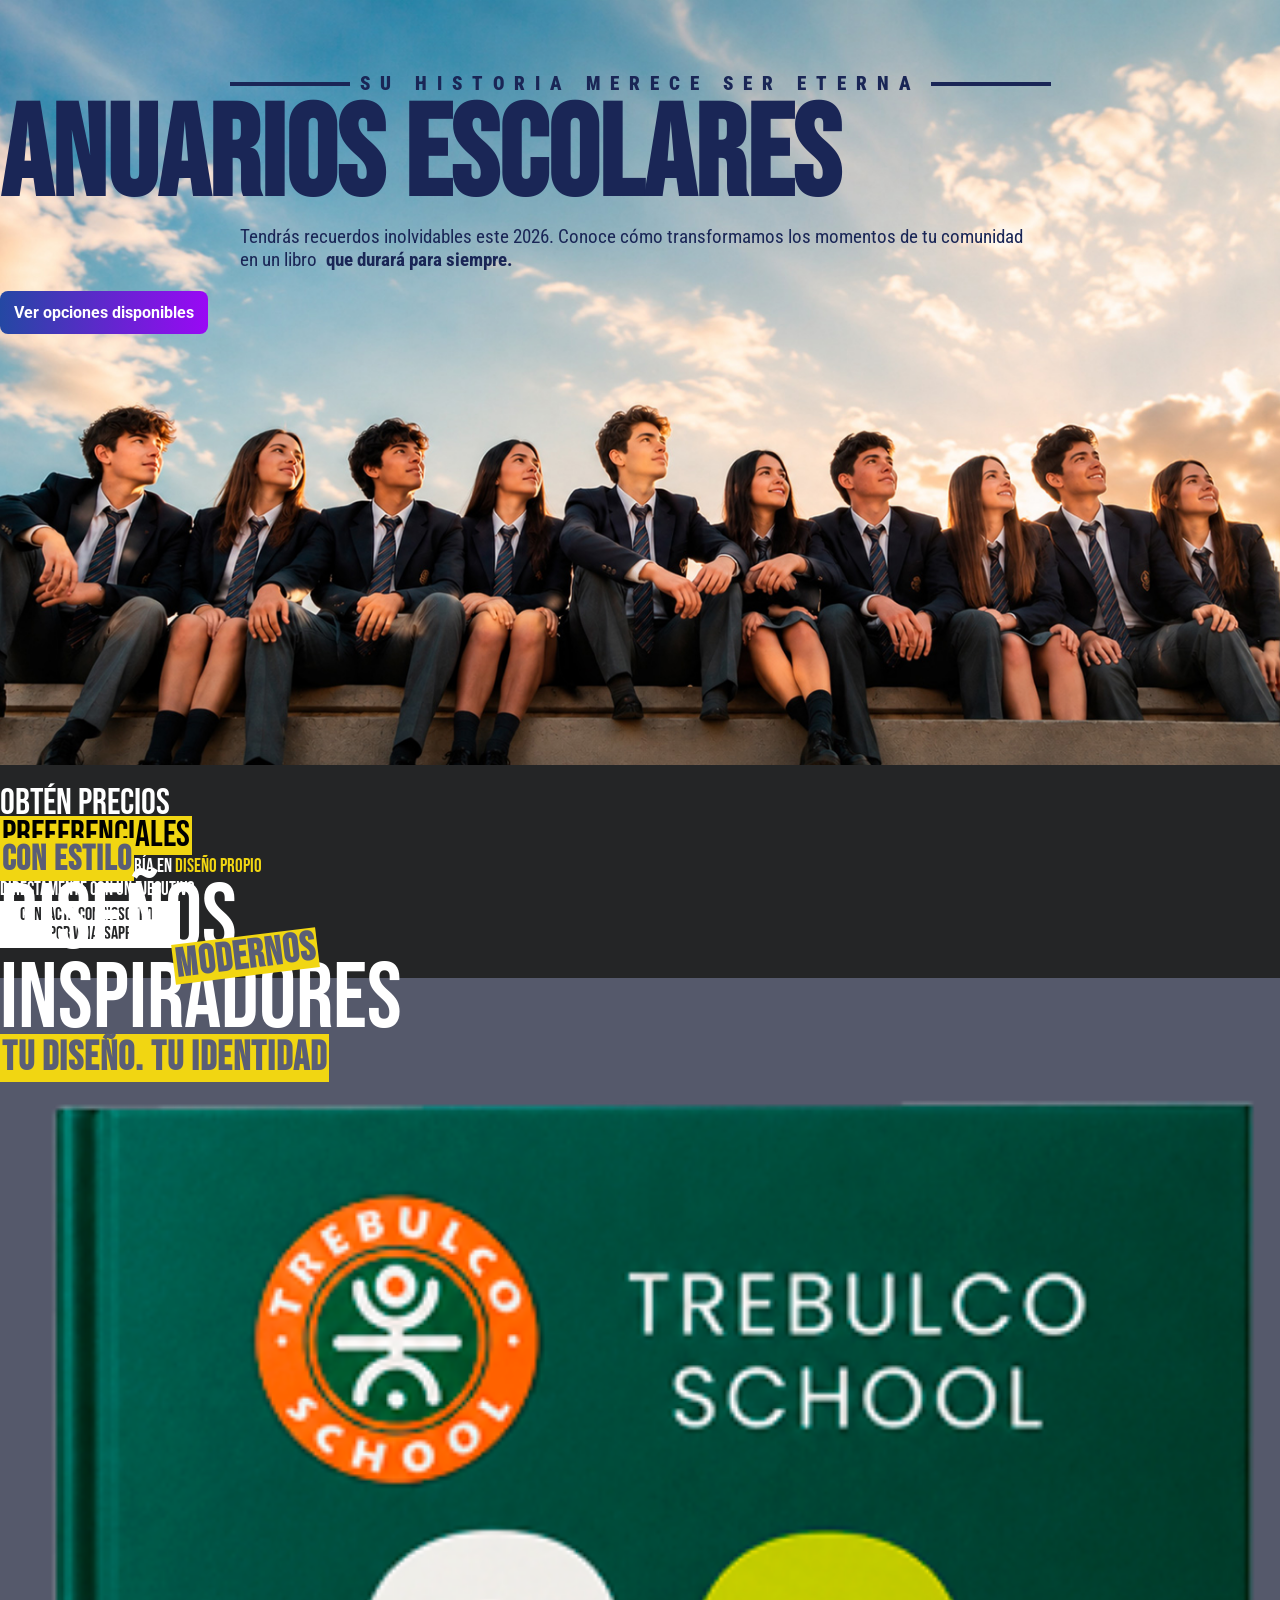
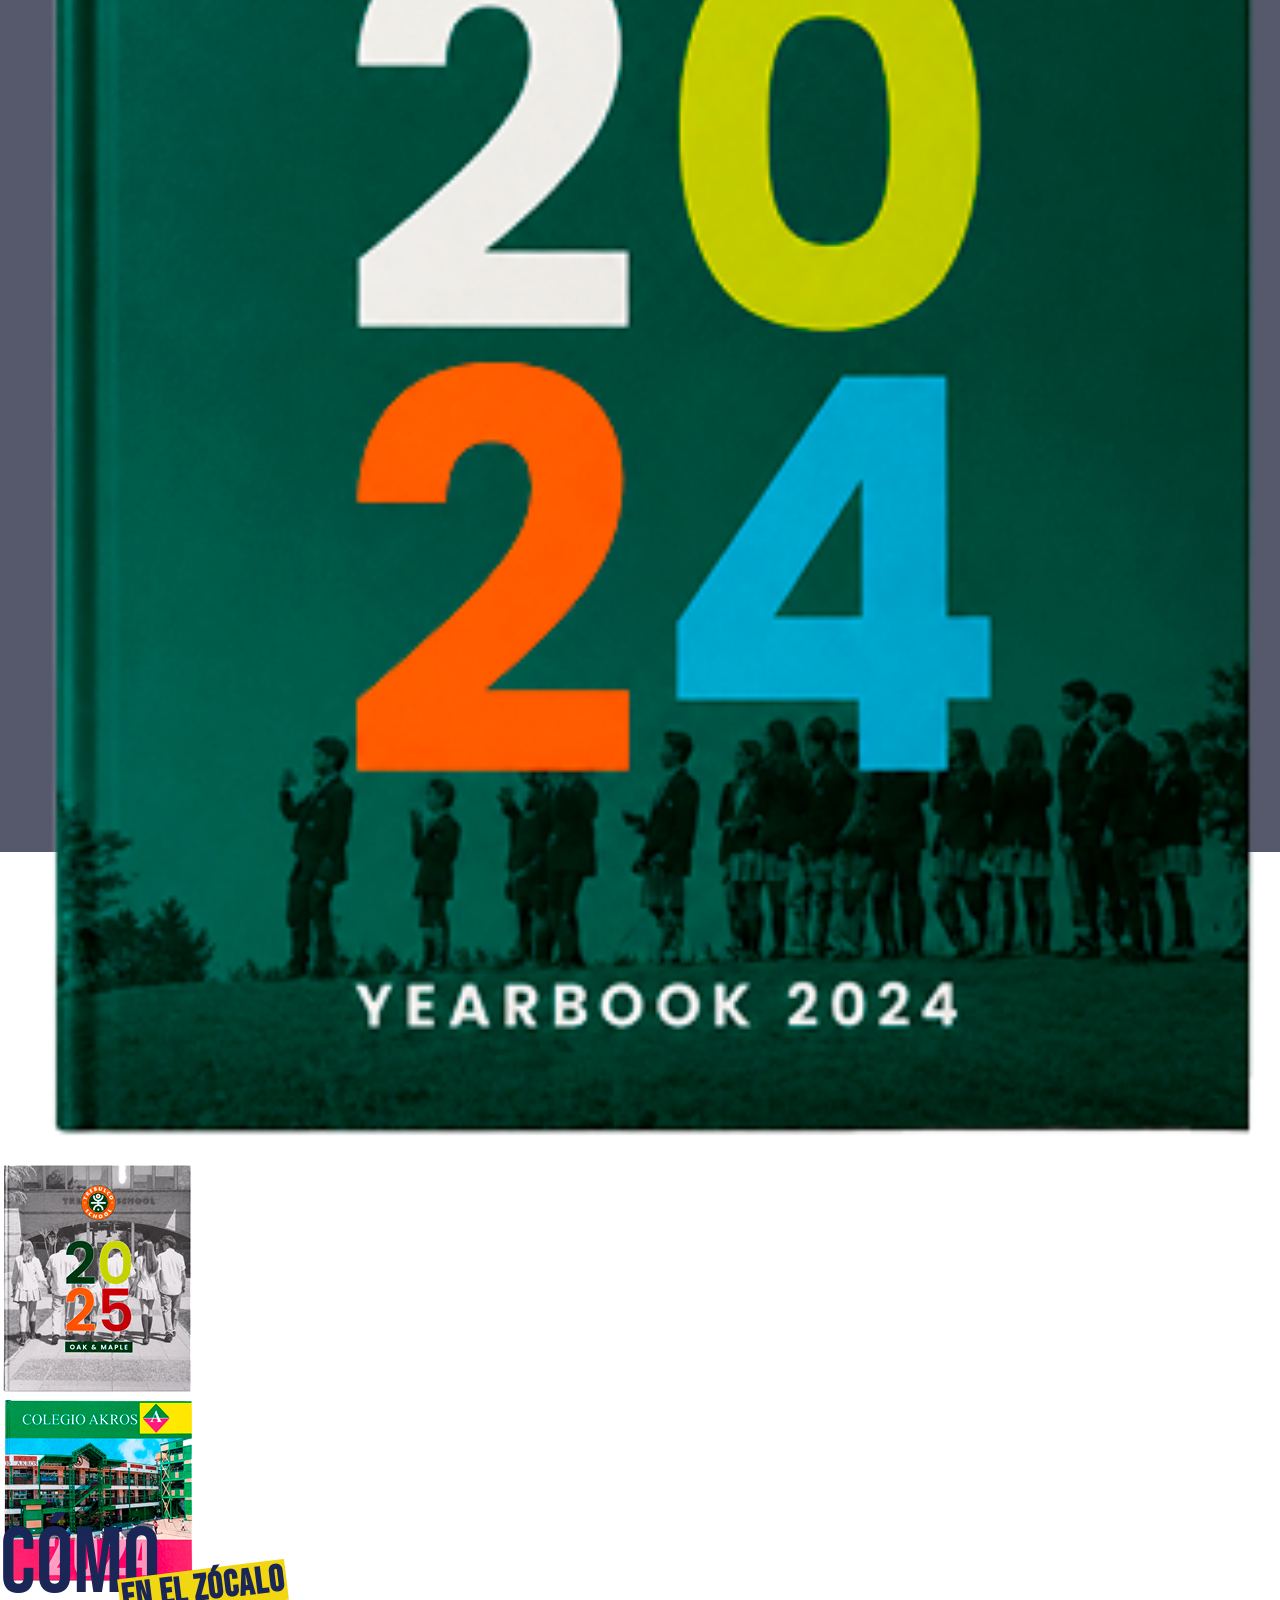
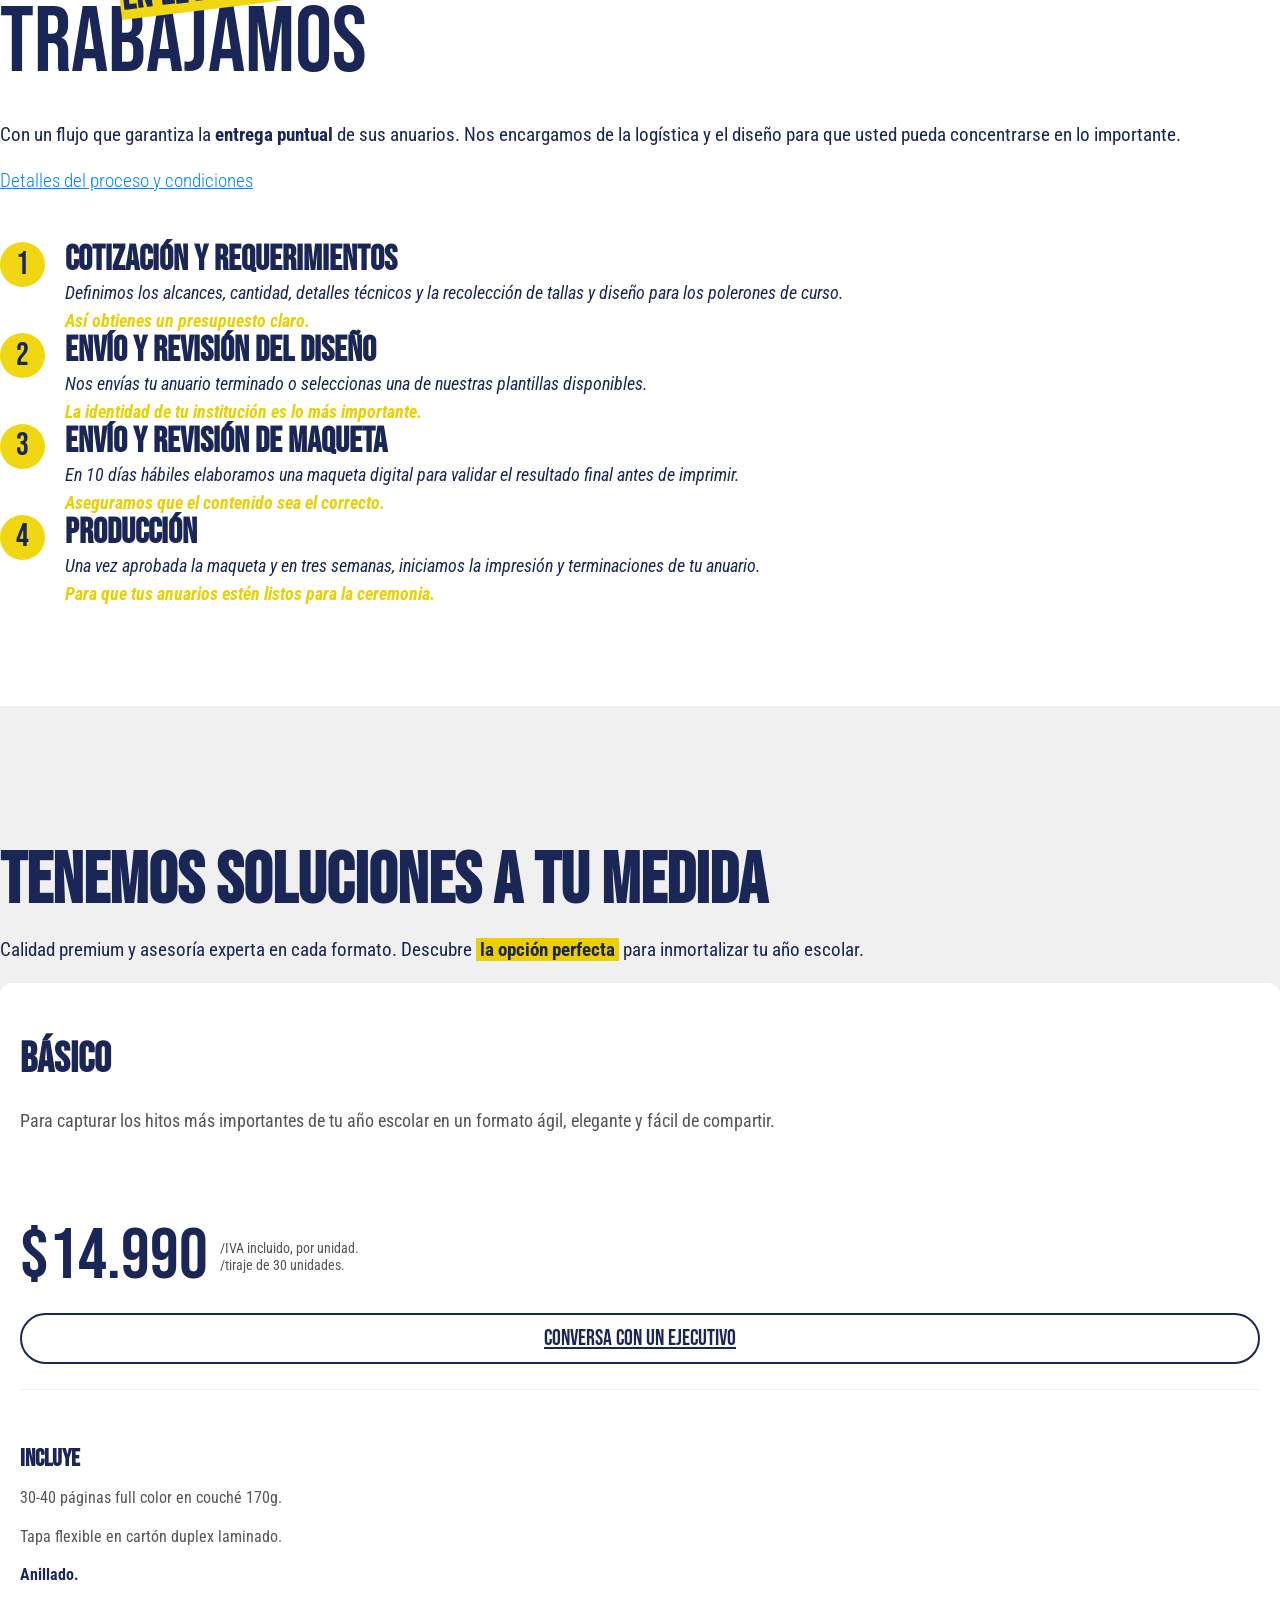
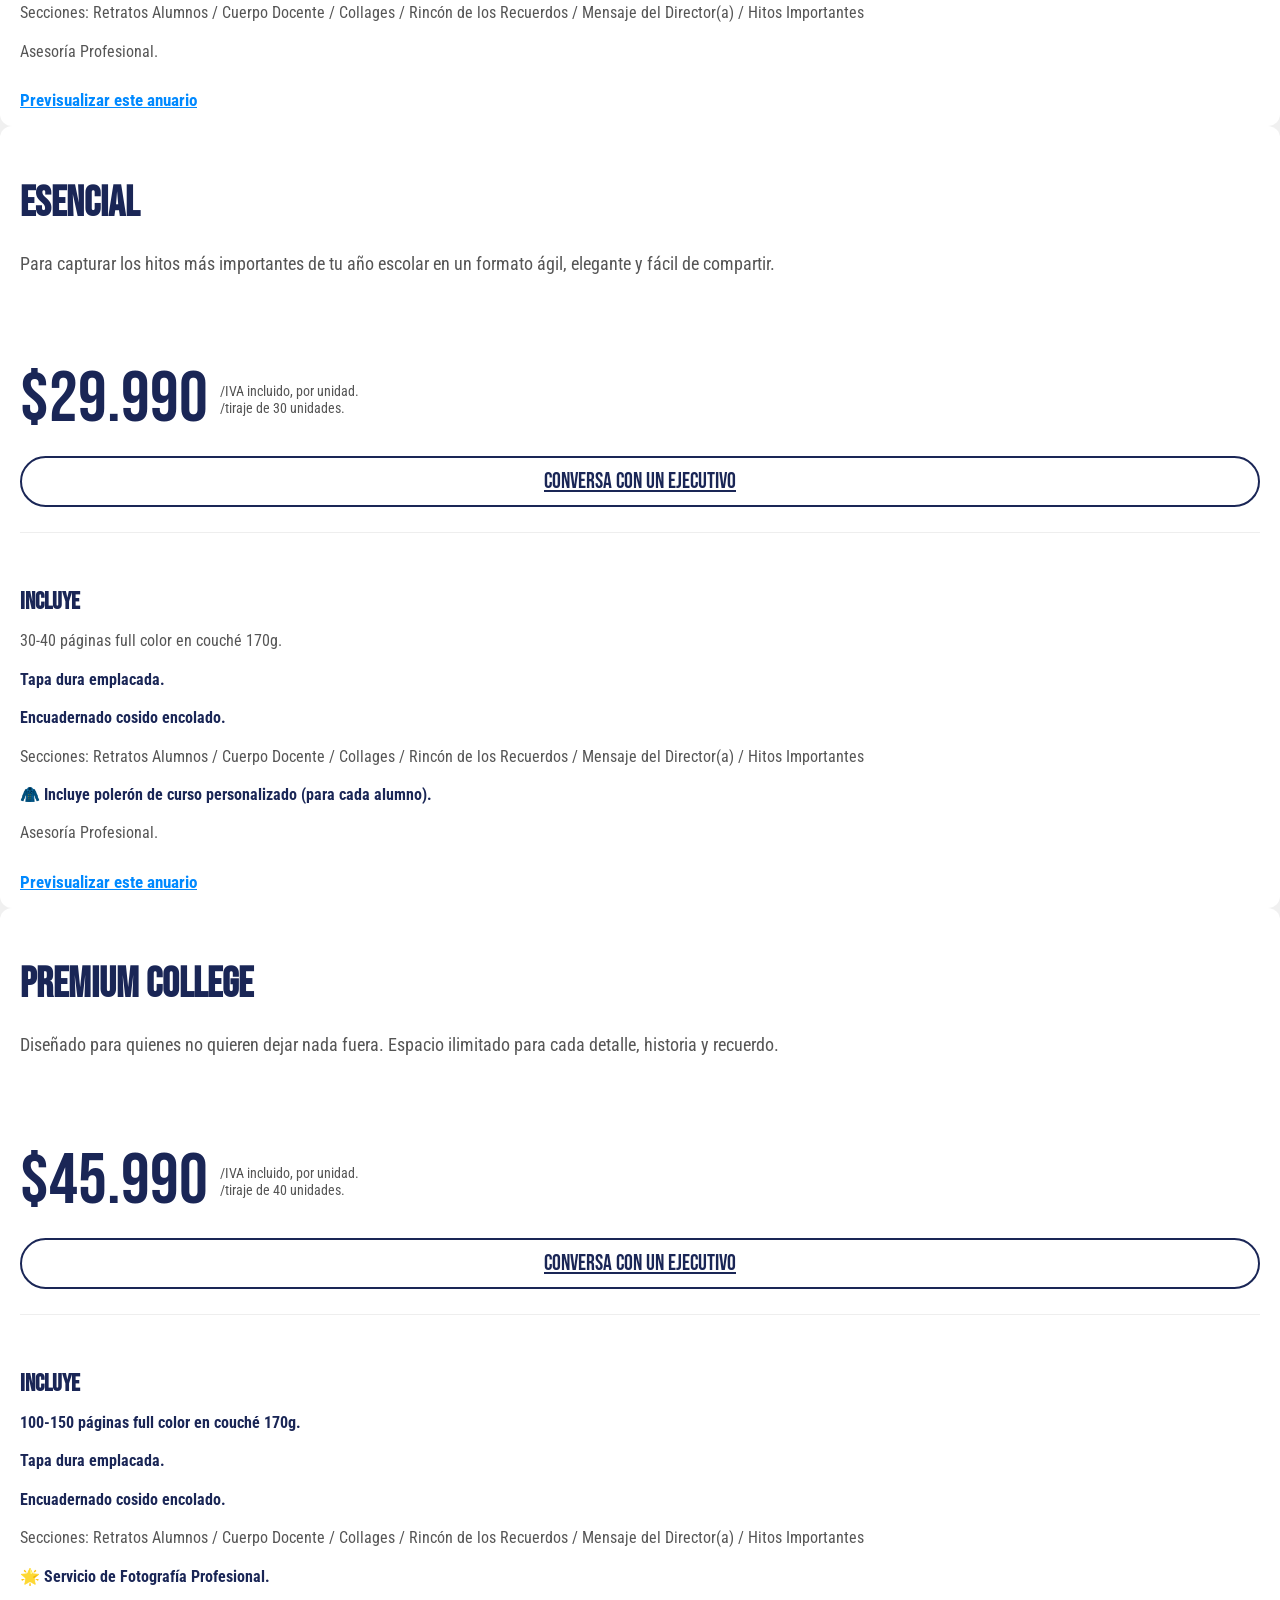
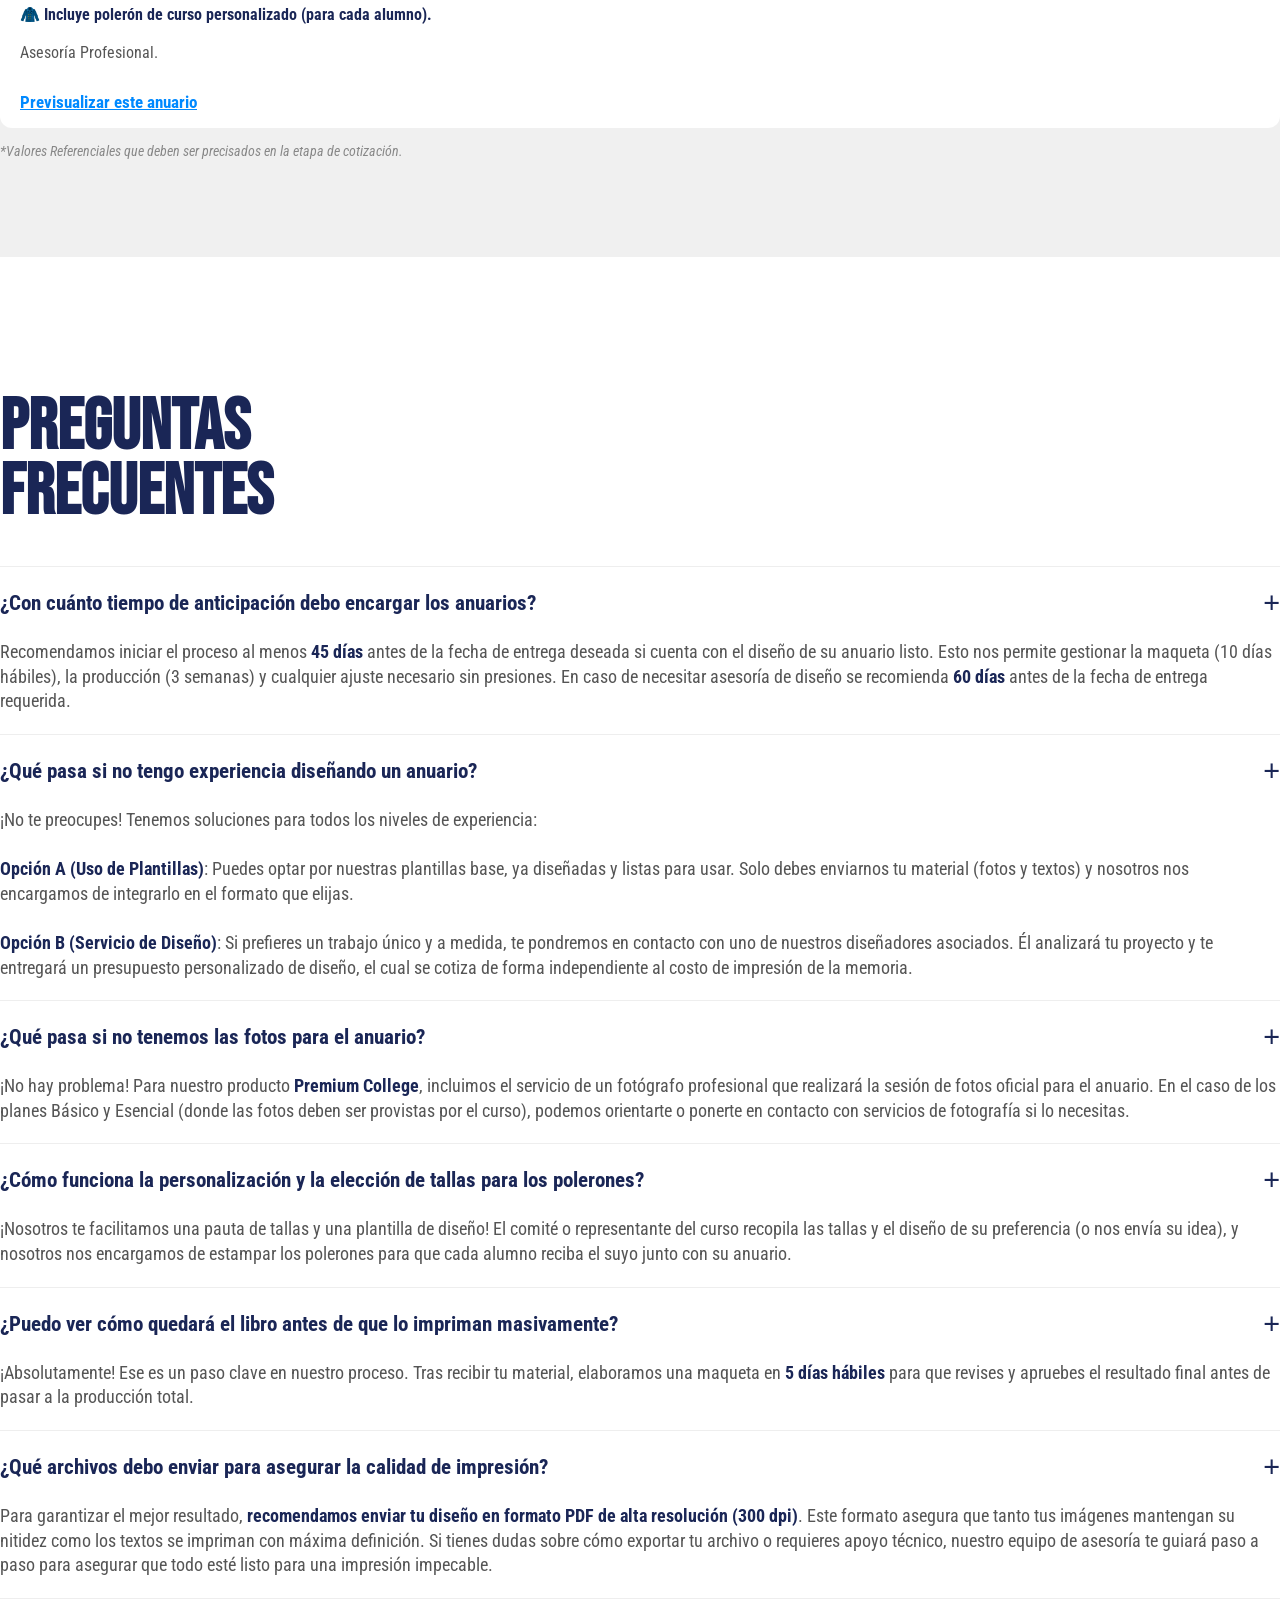
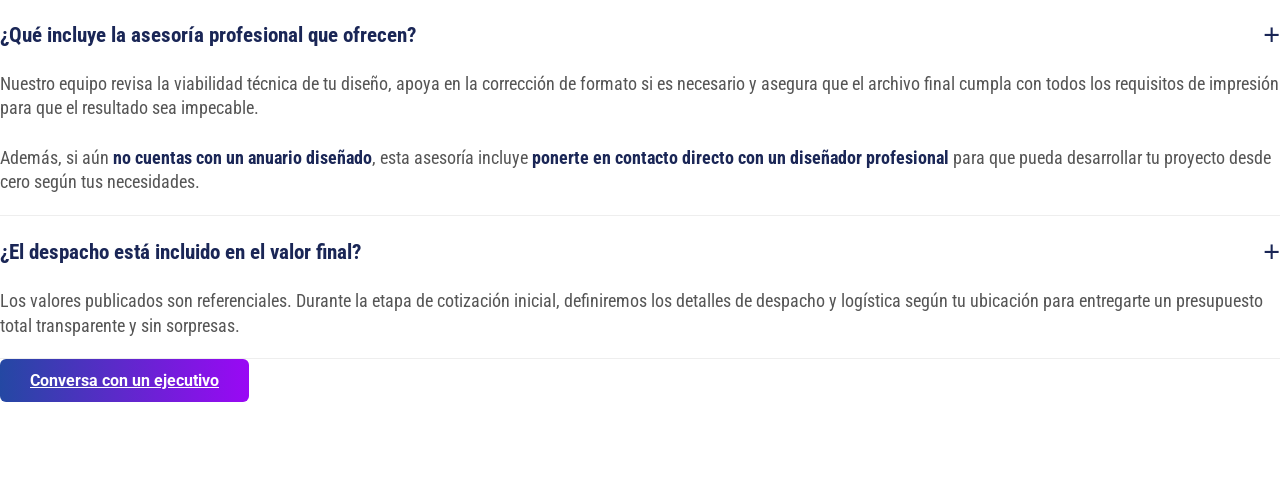
==== commit 4411cdf7: "Agregué polerones y servicio de fotografía al servicio" ====
--- a/index.html
+++ b/index.html
@@ -134,7 +134,7 @@
                         </div>
                         <div class="flujo-trabajo__step-content">
                             <h3 class="flujo-trabajo__step-title">COTIZACIÓN Y REQUERIMIENTOS</h3>
-                            <p class="flujo-trabajo__step-desc">Definimos los alcances, cantidad y detalles técnicos.</p>
+                            <p class="flujo-trabajo__step-desc">Definimos los alcances, cantidad, detalles técnicos y la recolección de tallas y diseño para los polerones de curso.</p>
                             <p class="flujo-trabajo__step-highlight">Así obtienes un presupuesto claro.</p>
                         </div>
                     </div>
@@ -260,6 +260,7 @@
                             <p class="precios__feature">
                                 Secciones: Retratos Alumnos / Cuerpo Docente / Collages / Rincón de los Recuerdos / Mensaje del Director(a) / Hitos Importantes
                             </p>
+                            <p class="precios__feature"><strong>🧥 Incluye polerón de curso personalizado (para cada alumno).</strong></p>
                             <p class="precios__feature">Asesoría Profesional.</p>
                             
                             <a href="#" class="precios__preview-link">Previsualizar este anuario</a>
@@ -295,8 +296,10 @@
                             <p class="precios__feature">
                                 Secciones: Retratos Alumnos / Cuerpo Docente / Collages / Rincón de los Recuerdos / Mensaje del Director(a) / Hitos Importantes
                             </p>
+                            <p class="precios__feature"><strong>🌟 Servicio de Fotografía Profesional.</strong></p>
+                            <p class="precios__feature"><strong>🧥 Incluye polerón de curso personalizado (para cada alumno).</strong></p>
                             <p class="precios__feature">Asesoría Profesional.</p>
-                            
+
                             <a href="#" class="precios__preview-link">Previsualizar este anuario</a>
                         </div>
                     </div>
@@ -312,7 +315,7 @@
         </div>
     </section>
 
-    <!-- Sección Preguntas Frecuentes -->
+   <!-- Sección Preguntas Frecuentes -->
     <section class="faq">
         <div class="container">
             <div class="row">
@@ -351,39 +354,65 @@
                             </div>
                         </div>
 
-                        <!-- Pregunta 3 -->
+                        <!-- Pregunta 3 (Anteriormente Pregunta 7) -->
                         <div class="faq__item">
                             <button class="faq__header collapsed" type="button" data-toggle="collapse" data-target="#faqCollapse3" aria-expanded="false" aria-controls="faqCollapse3">
+                                <span class="faq__question">¿Qué pasa si no tenemos las fotos para el anuario?</span>
+                                <span class="faq__icon">+</span>
+                            </button>
+                            <div id="faqCollapse3" class="collapse" data-parent="#faqAccordion">
+                                <div class="faq__body">
+                                    ¡No hay problema! Para nuestro producto <strong>Premium College</strong>, incluimos el servicio de un fotógrafo profesional que realizará la sesión de fotos oficial para el anuario. En el caso de los planes Básico y Esencial (donde las fotos deben ser provistas por el curso), podemos orientarte o ponerte en contacto con servicios de fotografía si lo necesitas.
+                                </div>
+                            </div>
+                        </div>
+
+                        <!-- Pregunta 4 (Anteriormente Pregunta 8) -->
+                        <div class="faq__item">
+                            <button class="faq__header collapsed" type="button" data-toggle="collapse" data-target="#faqCollapse4" aria-expanded="false" aria-controls="faqCollapse4">
+                                <span class="faq__question">¿Cómo funciona la personalización y la elección de tallas para los polerones?</span>
+                                <span class="faq__icon">+</span>
+                            </button>
+                            <div id="faqCollapse4" class="collapse" data-parent="#faqAccordion">
+                                <div class="faq__body">
+                                    ¡Nosotros te facilitamos una pauta de tallas y una plantilla de diseño! El comité o representante del curso recopila las tallas y el diseño de su preferencia (o nos envía su idea), y nosotros nos encargamos de estampar los polerones para que cada alumno reciba el suyo junto con su anuario.
+                                </div>
+                            </div>
+                        </div>
+
+                        <!-- Pregunta 5 (Anteriormente Pregunta 3) -->
+                        <div class="faq__item">
+                            <button class="faq__header collapsed" type="button" data-toggle="collapse" data-target="#faqCollapse5" aria-expanded="false" aria-controls="faqCollapse5">
                                 <span class="faq__question">¿Puedo ver cómo quedará el libro antes de que lo impriman masivamente?</span>
                                 <span class="faq__icon">+</span>
                             </button>
-                            <div id="faqCollapse3" class="collapse" data-parent="#faqAccordion">
+                            <div id="faqCollapse5" class="collapse" data-parent="#faqAccordion">
                                 <div class="faq__body">
                                     ¡Absolutamente! Ese es un paso clave en nuestro proceso. Tras recibir tu material, elaboramos una maqueta en <strong>5 días hábiles</strong> para que revises y apruebes el resultado final antes de pasar a la producción total.
                                 </div>
                             </div>
                         </div>
 
-                        <!-- Pregunta 4 -->
-                        <div class="faq__item">
-                            <button class="faq__header collapsed" type="button" data-toggle="collapse" data-target="#faqCollapse4" aria-expanded="false" aria-controls="faqCollapse4">
+                        <!-- Pregunta 6 (Anteriormente Pregunta 4) -->
+                        <div class="faq__item">
+                            <button class="faq__header collapsed" type="button" data-toggle="collapse" data-target="#faqCollapse6" aria-expanded="false" aria-controls="faqCollapse6">
                                 <span class="faq__question">¿Qué archivos debo enviar para asegurar la calidad de impresión?</span>
                                 <span class="faq__icon">+</span>
                             </button>
-                            <div id="faqCollapse4" class="collapse" data-parent="#faqAccordion">
+                            <div id="faqCollapse6" class="collapse" data-parent="#faqAccordion">
                                 <div class="faq__body">
                                     Para garantizar el mejor resultado, <strong>recomendamos enviar tu diseño en formato PDF de alta resolución (300 dpi)</strong>. Este formato asegura que tanto tus imágenes mantengan su nitidez como los textos se impriman con máxima definición. Si tienes dudas sobre cómo exportar tu archivo o requieres apoyo técnico, nuestro equipo de asesoría te guiará paso a paso para asegurar que todo esté listo para una impresión impecable.
                                 </div>
                             </div>
                         </div>
 
-                        <!-- Pregunta 5 -->
-                        <div class="faq__item">
-                            <button class="faq__header collapsed" type="button" data-toggle="collapse" data-target="#faqCollapse5" aria-expanded="false" aria-controls="faqCollapse5">
+                        <!-- Pregunta 7 (Anteriormente Pregunta 5) -->
+                        <div class="faq__item">
+                            <button class="faq__header collapsed" type="button" data-toggle="collapse" data-target="#faqCollapse7" aria-expanded="false" aria-controls="faqCollapse7">
                                 <span class="faq__question">¿Qué incluye la asesoría profesional que ofrecen?</span>
                                 <span class="faq__icon">+</span>
                             </button>
-                            <div id="faqCollapse5" class="collapse" data-parent="#faqAccordion">
+                            <div id="faqCollapse7" class="collapse" data-parent="#faqAccordion">
                                 <div class="faq__body">
                                     Nuestro equipo revisa la viabilidad técnica de tu diseño, apoya en la corrección de formato si es necesario y asegura que el archivo final cumpla con todos los requisitos de impresión para que el resultado sea impecable.<br><br>
                                     Además, si aún <strong>no cuentas con un anuario diseñado</strong>, esta asesoría incluye <strong>ponerte en contacto directo con un diseñador profesional</strong> para que pueda desarrollar tu proyecto desde cero según tus necesidades.
@@ -391,13 +420,13 @@
                             </div>
                         </div>
 
-                        <!-- Pregunta 6 -->
-                        <div class="faq__item">
-                            <button class="faq__header collapsed" type="button" data-toggle="collapse" data-target="#faqCollapse6" aria-expanded="false" aria-controls="faqCollapse6">
+                        <!-- Pregunta 8 (Anteriormente Pregunta 6) -->
+                        <div class="faq__item">
+                            <button class="faq__header collapsed" type="button" data-toggle="collapse" data-target="#faqCollapse8" aria-expanded="false" aria-controls="faqCollapse8">
                                 <span class="faq__question">¿El despacho está incluido en el valor final?</span>
                                 <span class="faq__icon">+</span>
                             </button>
-                            <div id="faqCollapse6" class="collapse" data-parent="#faqAccordion">
+                            <div id="faqCollapse8" class="collapse" data-parent="#faqAccordion">
                                 <div class="faq__body">
                                     Los valores publicados son referenciales. Durante la etapa de cotización inicial, definiremos los detalles de despacho y logística según tu ubicación para entregarte un presupuesto total transparente y sin sorpresas.
                                 </div>
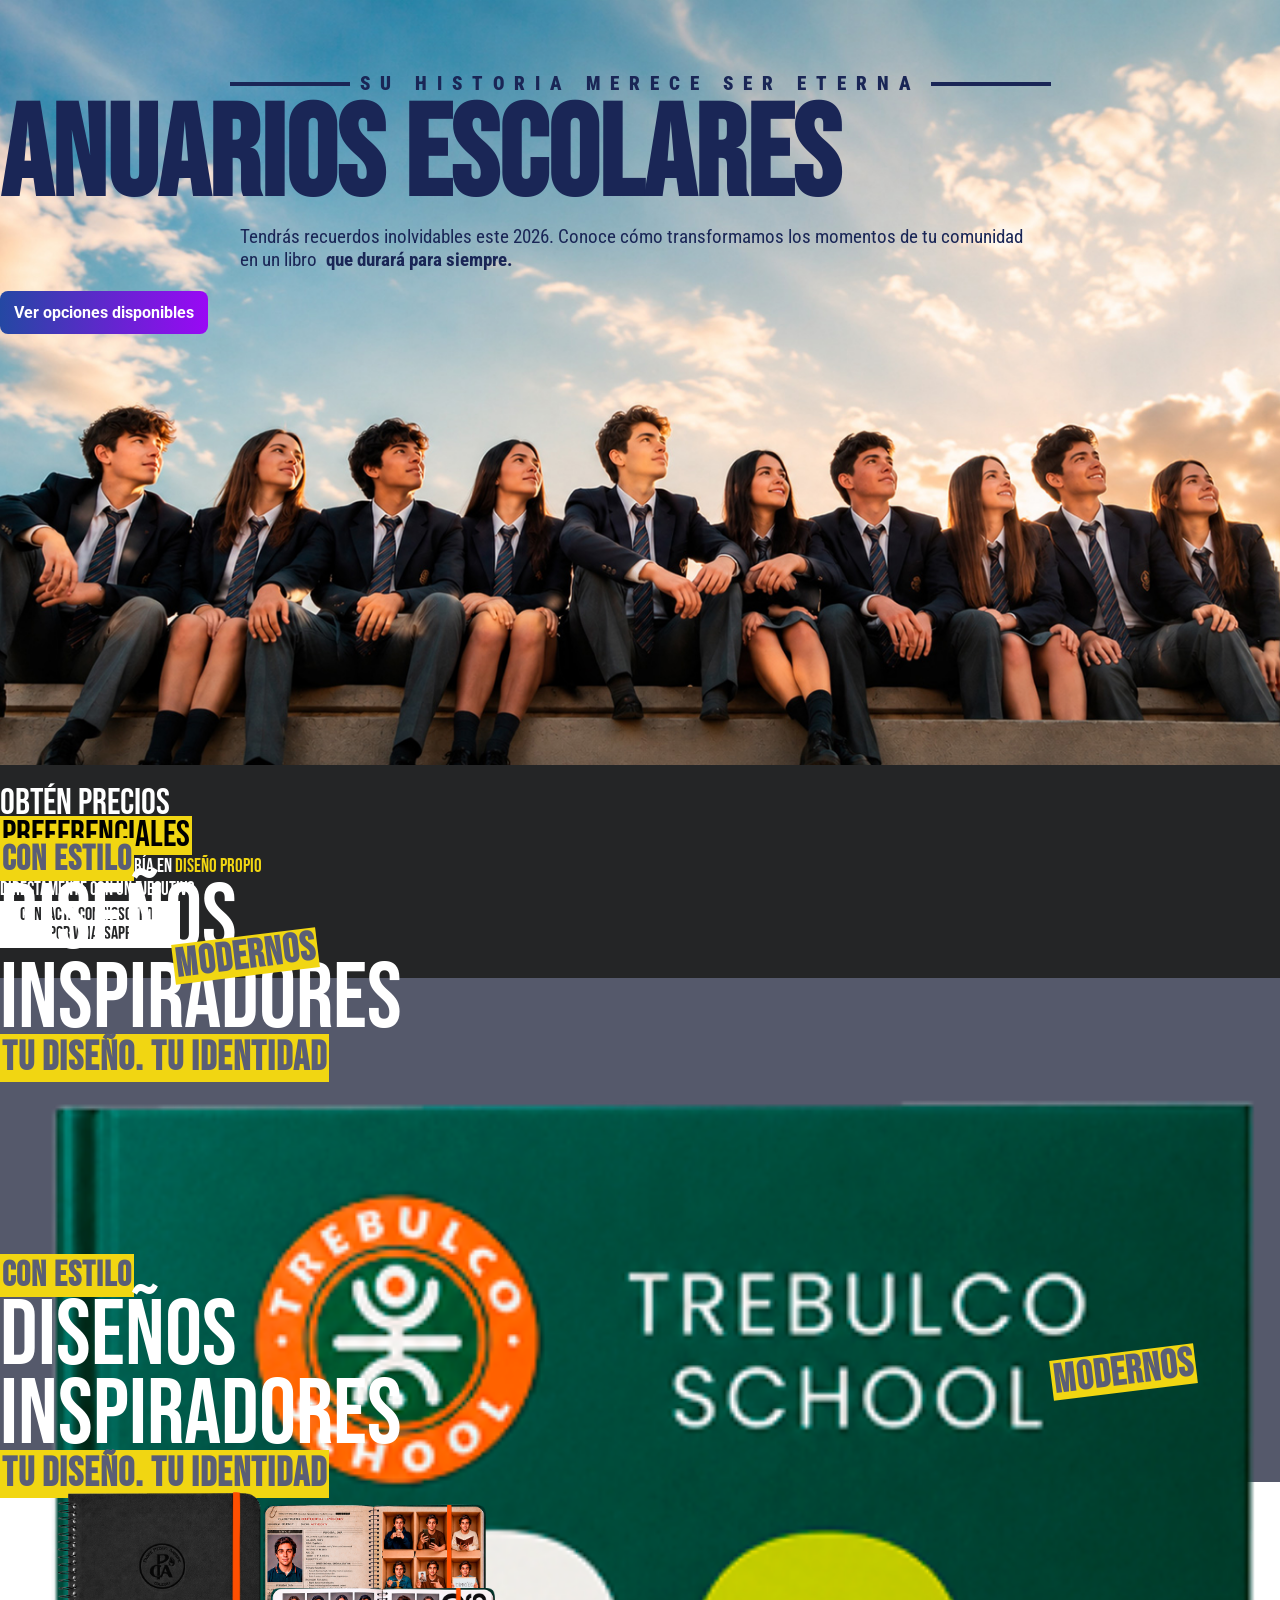
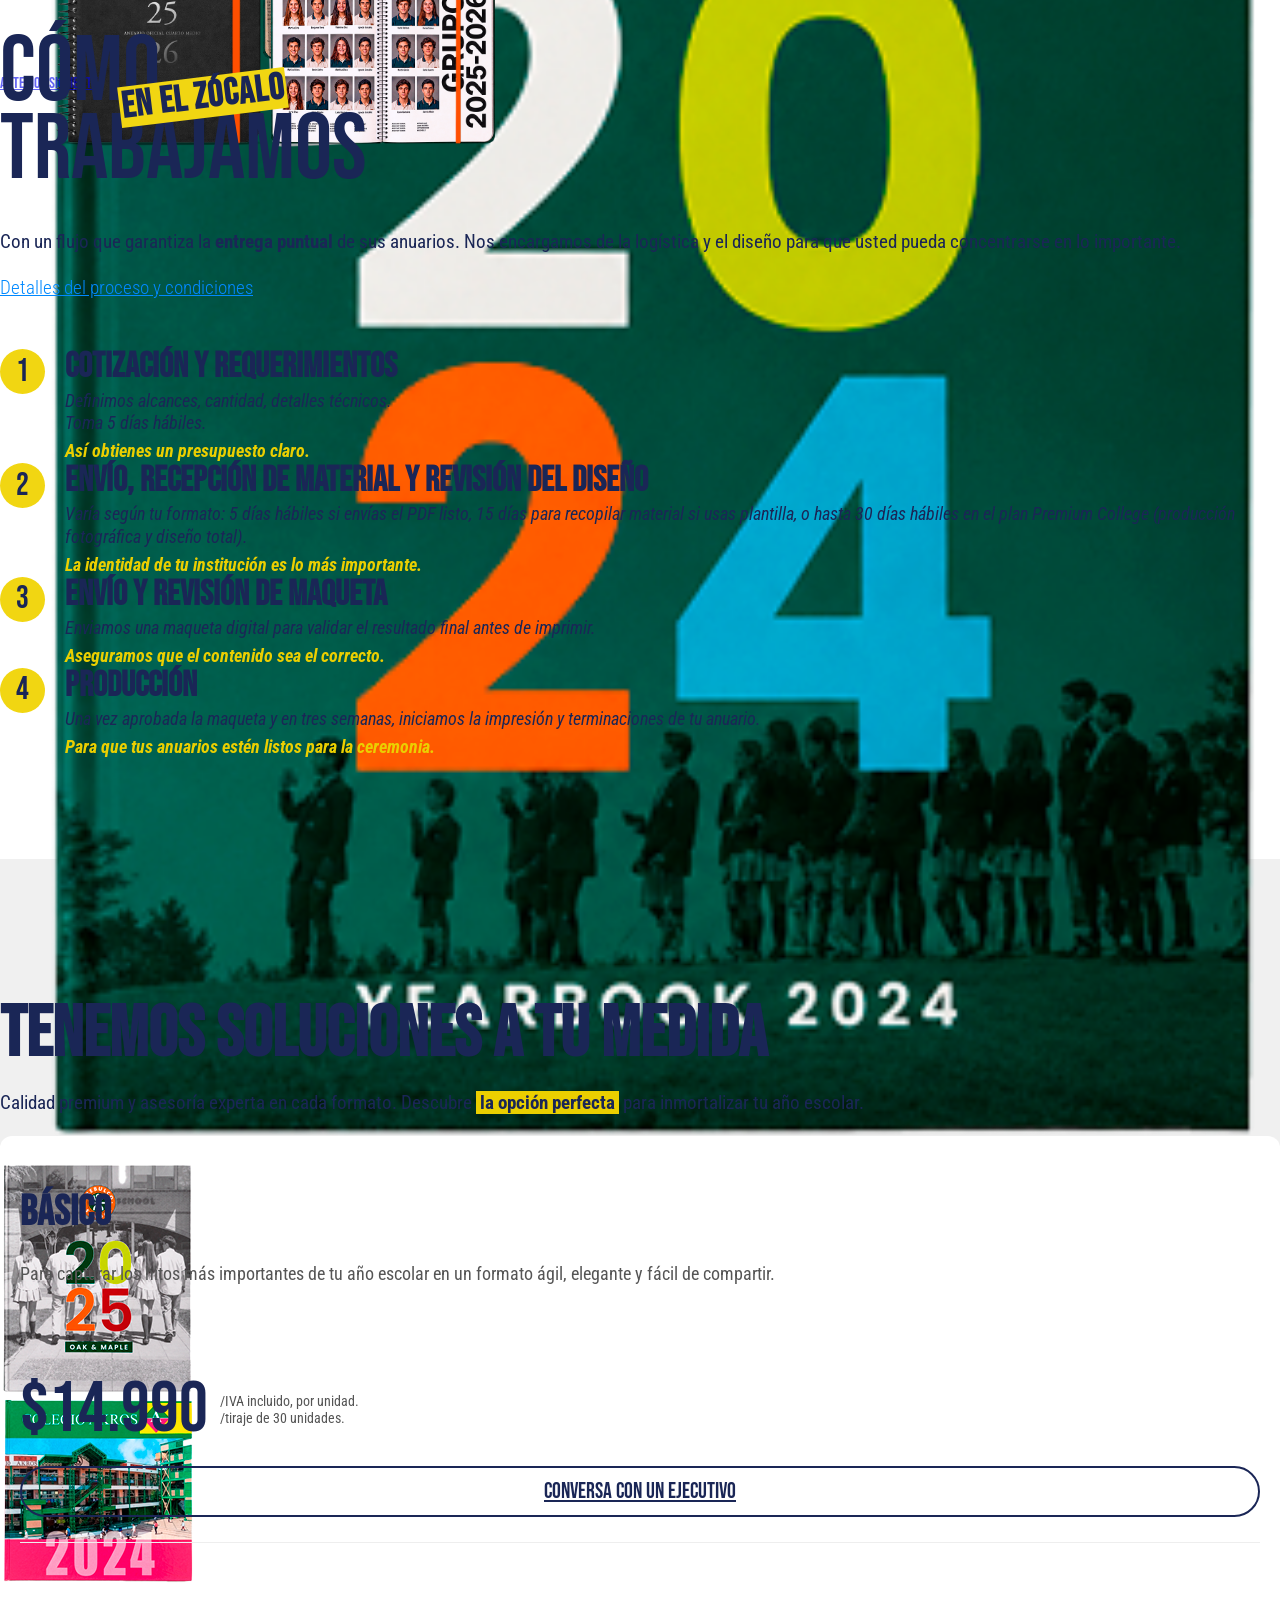
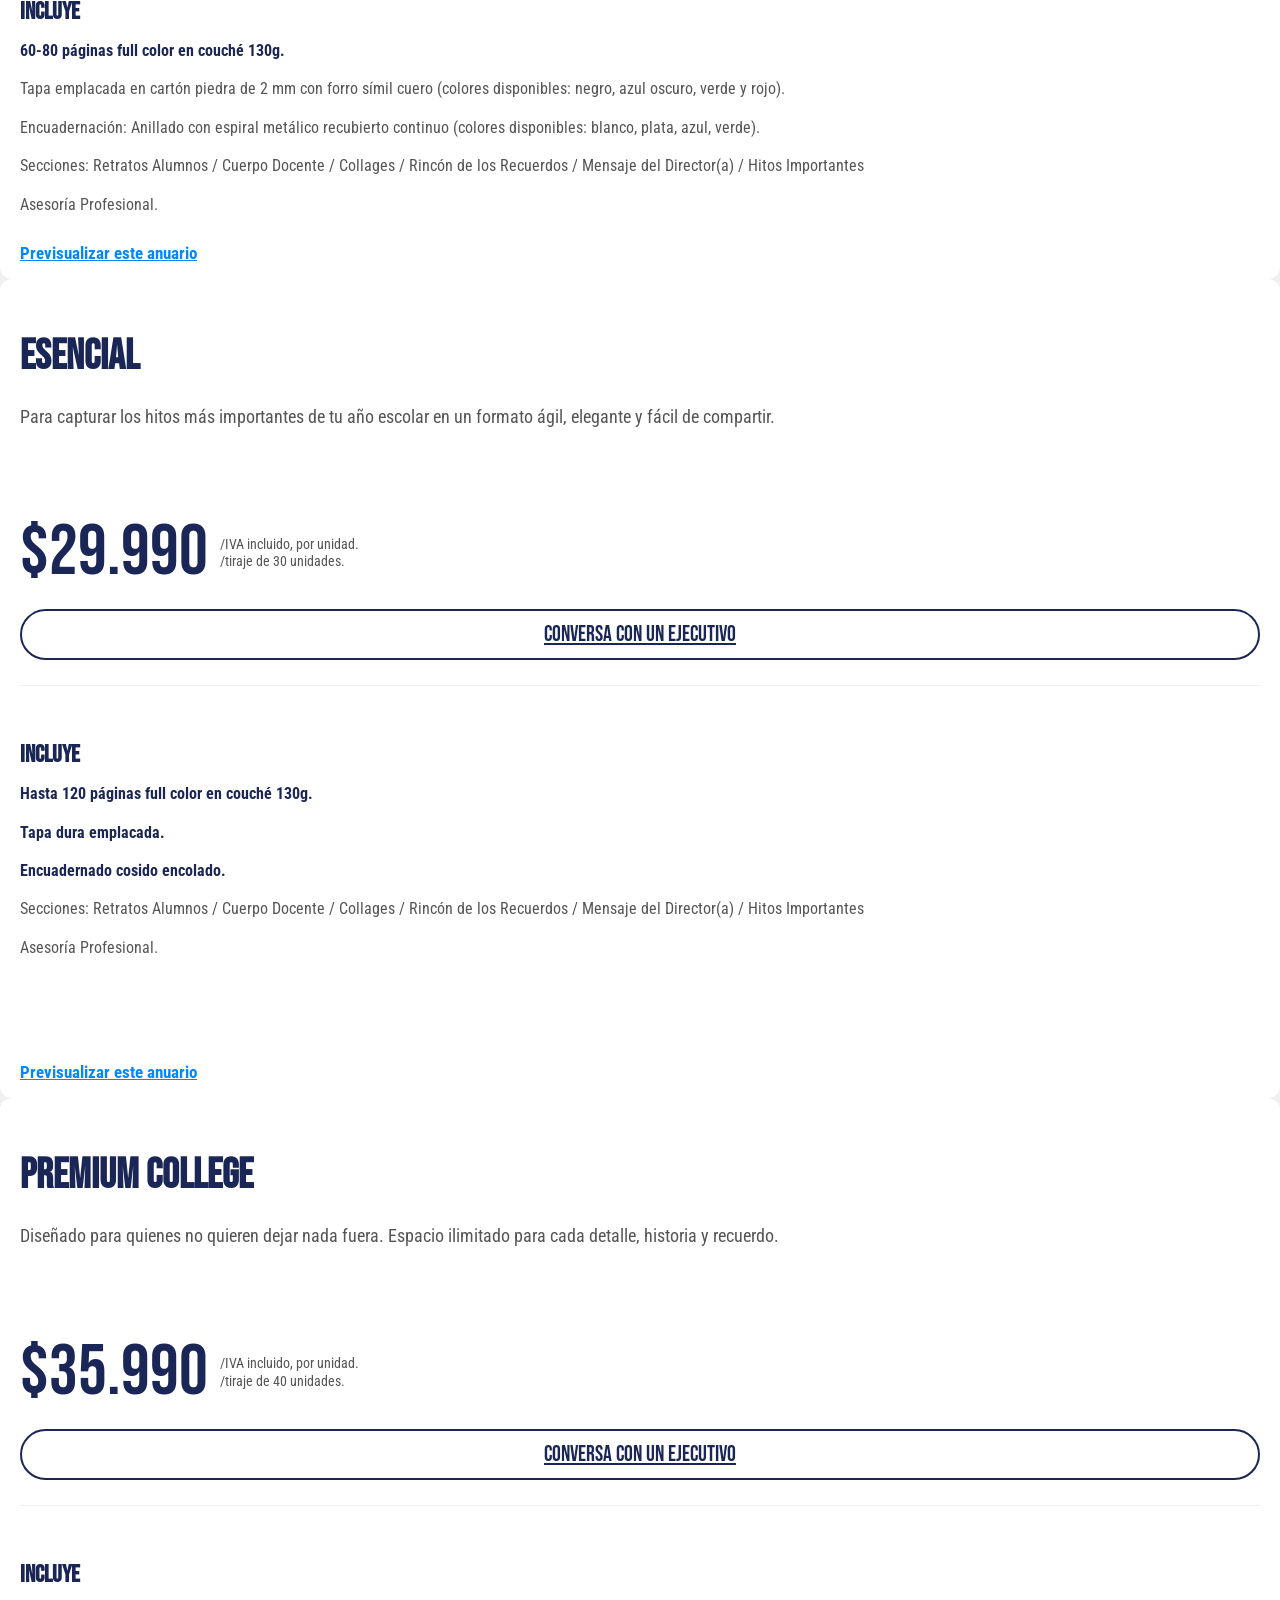
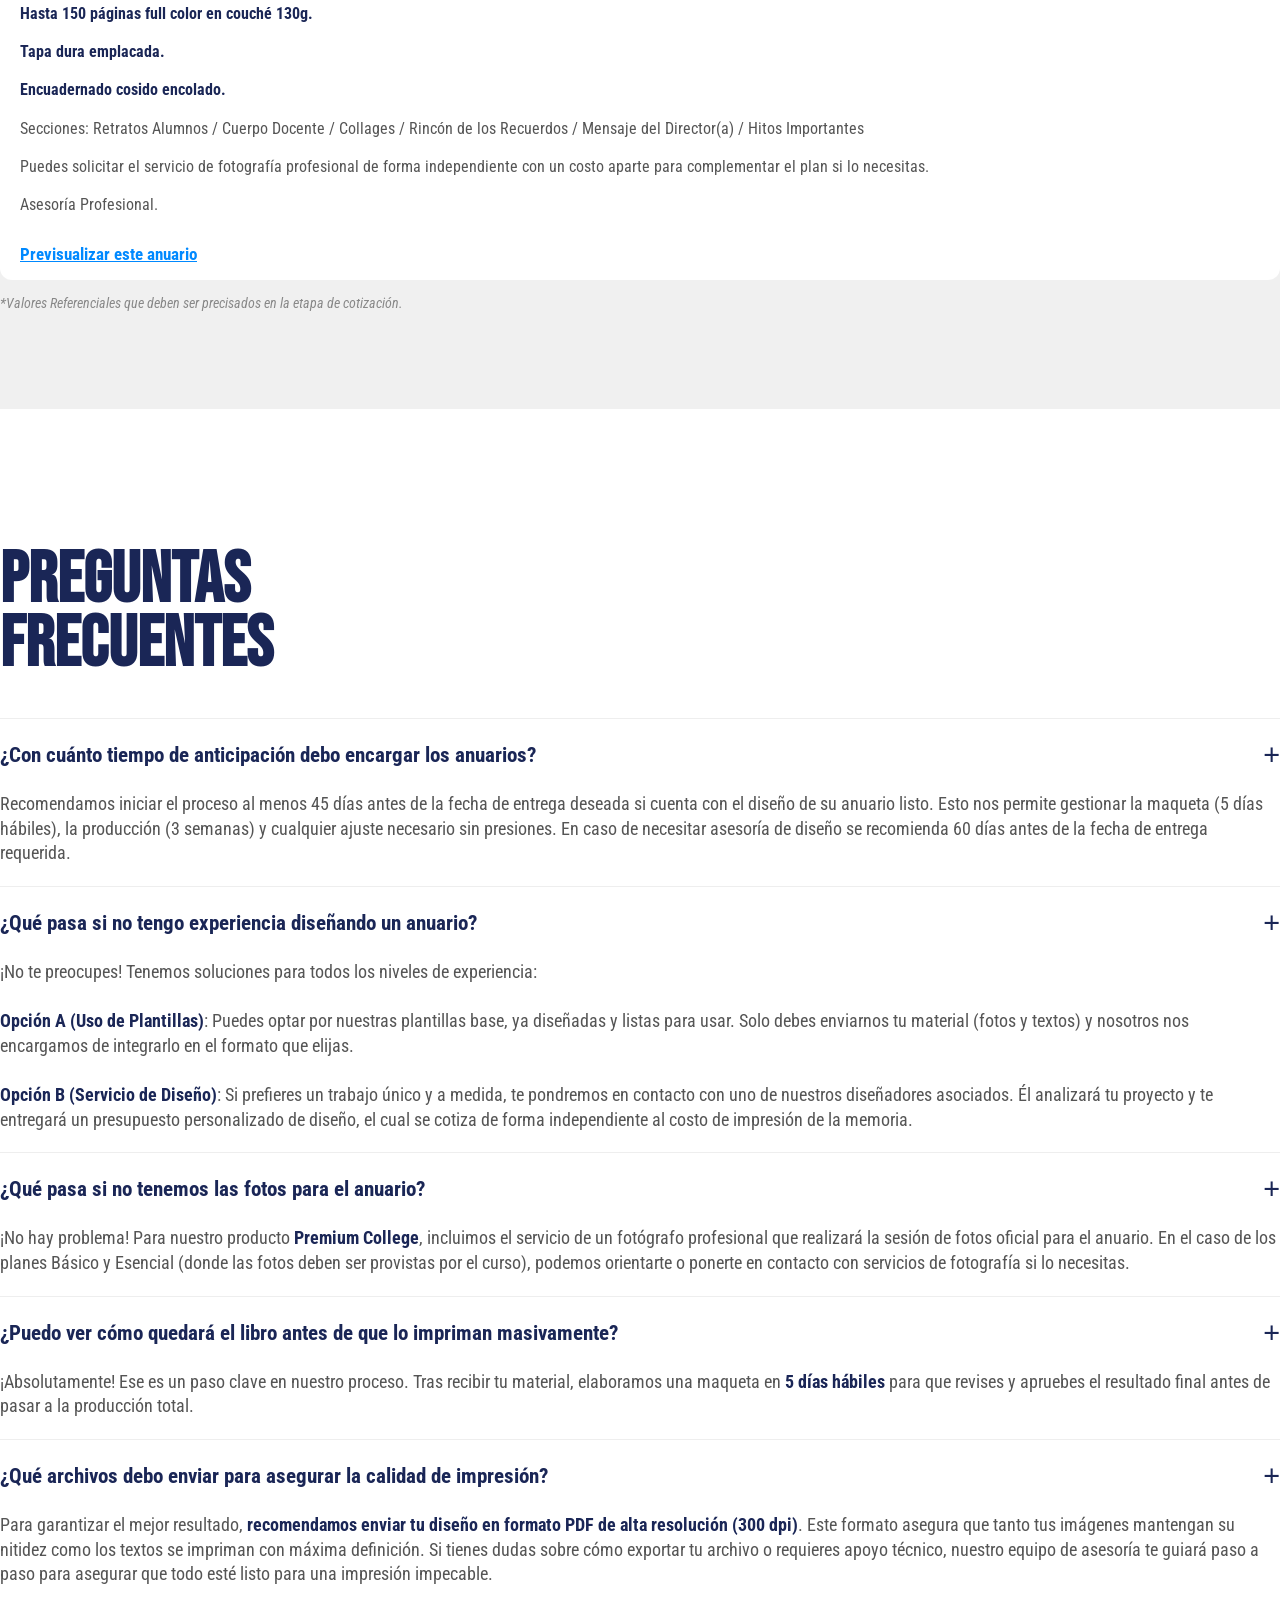
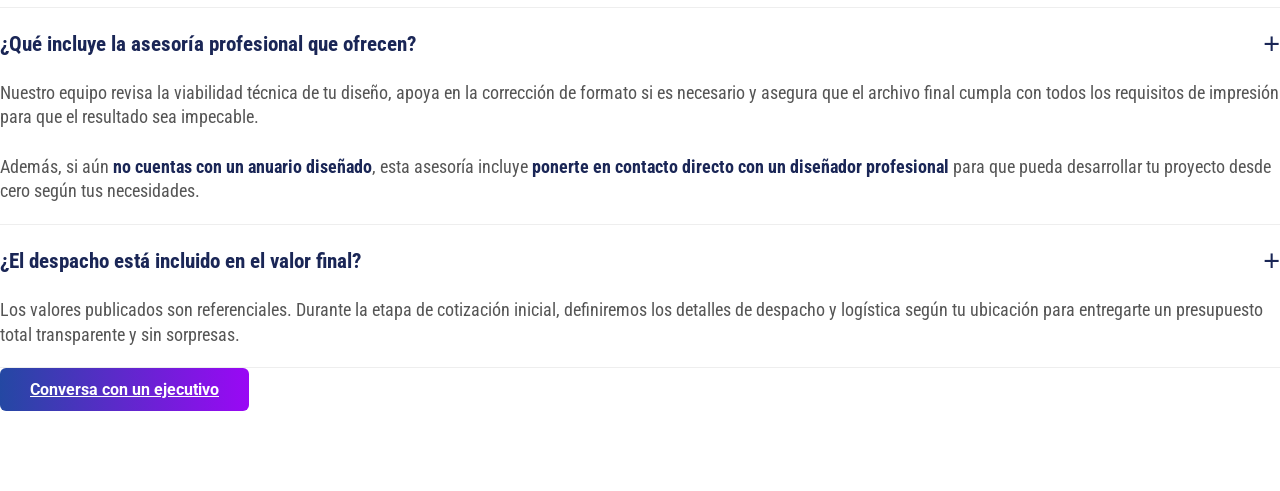
==== commit 7ae90b8a: "Corrección de textos según reunión 0722" ====
--- a/index.html
+++ b/index.html
@@ -54,7 +54,7 @@
                 </div>
                 
                 <div class="col-12 col-md-4 text-center text-md-right">
-                    <a href="#" class="contact-bar__whatsapp">
+                    <a href="https://wa.me/56945560196?text=Hola,%20me%20interesa%20cotizar%20y%20recibir%20asesor%C3%ADa%20para%20los%20anuarios%20escolares.%20%C2%BFC%C3%B3mo%20lo%20hacemos%3F" class="contact-bar__whatsapp">
                         CONTACTA CON NOSOTROS <br> POR WHATSAPP
                     </a>
                 </div>
@@ -62,46 +62,98 @@
         </div>
     </section>
 
-    <!-- Sección Diseños Inspiradores -->
-    <section class="designs-inspiradores">
-        <div class="container">
-            <div class="row align-items-center">
-                <!-- Columna Izquierda: Bloque de Texto alineado de forma vertical -->
-                <div class="col-12 col-md-6 mb-4 mb-md-0">
-                    <div class="designs-inspiradores__text-group">
-                        <span class="designs-inspiradores__badge-style">CON ESTILO</span>
-                        <div class="designs-inspiradores__title-wrap">
-                            <h2 class="designs-inspiradores__title-line">DISEÑOS</h2>
-                            <span class="designs-inspiradores__badge-modernos">MODERNOS</span>
-                            <h2 class="designs-inspiradores__title-line">INSPIRADORES</h2>
-                        </div>
-                        <span class="designs-inspiradores__badge-identity">TU DISEÑO. TU IDENTIDAD</span>
-                    </div>
-                </div>
-                <!-- Columna Derecha: Tres Libros Maquetados con Enlaces Individuales -->
-                <div class="col-12 col-md-6">
-                    <div class="row align-items-stretch"> <!-- Yo cambié de align-items-center a stretch para igualar el alto de las columnas -->
-                        <!-- Libro Grande (Izquierda) -->
-                        <div class="col-7">
-                            <a href="#" class="designs-inspiradores__book-link">
-                                <img src="img/disenos-inspirdores-01.png" alt="" class="designs-inspiradores__book-main">
+<!-- Sección Diseños Inspiradores convertida en Slider -->
+    <section class="designs-inspiradores carousel slide" id="designsCarousel" data-ride="carousel" data-interval="false">
+        
+        <!-- Indicadores de posición (puntos inferiores del slider) -->
+        <ol class="carousel-indicators designs-inspiradores__indicators">
+            <li data-target="#designsCarousel" data-slide-to="0" class="active designs-inspiradores__indicator"></li>
+            <li data-target="#designsCarousel" data-slide-to="1" class="designs-inspiradores__indicator"></li>
+        </ol>
+
+        <!-- Contenedor principal de las diapositivas -->
+        <div class="carousel-inner designs-inspiradores__slider">
+            
+            <!-- Primer Slide (Diseño original) -->
+            <div class="carousel-item active designs-inspiradores__slide">
+                <div class="container">
+                    <div class="row align-items-center">
+                        <!-- Columna Izquierda: Bloque de Texto alineado de forma vertical -->
+                        <div class="col-12 col-md-6 mb-4 mb-md-0">
+                            <div class="designs-inspiradores__text-group">
+                                <span class="designs-inspiradores__badge-style">CON ESTILO</span>
+                                <div class="designs-inspiradores__title-wrap">
+                                    <h2 class="designs-inspiradores__title-line">DISEÑOS</h2>
+                                    <span class="designs-inspiradores__badge-modernos">MODERNOS</span>
+                                    <h2 class="designs-inspiradores__title-line">INSPIRADORES</h2>
+                                </div>
+                                <span class="designs-inspiradores__badge-identity">TU DISEÑO. TU IDENTIDAD</span>
+                            </div>
+                        </div>
+                        <!-- Columna Derecha: Tres Libros Maquetados con Enlaces Individuales -->
+                        <div class="col-12 col-md-6">
+                            <div class="row align-items-stretch">
+                                <!-- Libro Grande (Izquierda) -->
+                                <div class="col-7">
+                                    <a href="https://www.imprentaelzocalo.cl/product/anuario-escolar-tapa-dura-el-zocalo" target="_blank" class="designs-inspiradores__book-link">
+                                        <img src="img/disenos-inspirdores-01.png" alt="" class="designs-inspiradores__book-main">
+                                    </a>
+                                </div>
+                                <!-- Dos Libros Pequeños Stackeados (Derecha) -->
+                                <div class="col-5">
+                                    <div class="designs-inspiradores__side-books">
+                                        <a href="https://www.imprentaelzocalo.cl/product/anuario-escolar-hasta-120-paginas-el-zocalo" target="_blank" class="designs-inspiradores__book-link">
+                                            <img src="img/disenos-inspirdores-02.png" alt="" class="designs-inspiradores__book-secondary">
+                                        </a>
+                                        <a href="https://www.imprentaelzocalo.cl/product/anuario-escolar-hasta-120-paginas-tapa-dura-espiral-el-zocalo" target="_blank" class="designs-inspiradores__book-link">
+                                            <img src="img/disenos-inspirdores-03.png" alt="" class="designs-inspiradores__book-secondary">
+                                        </a>
+                                    </div>
+                                </div>
+                            </div>
+                        </div>
+                    </div>
+                </div>
+            </div>
+
+            <!-- Segundo Slide (Duplicado exacto del primero por ahora) -->
+            <div class="carousel-item designs-inspiradores__slide">
+                <div class="container">
+                    <div class="row align-items-center">
+                        <!-- Columna Izquierda: Bloque de Texto alineado de forma vertical -->
+                        <div class="col-12 col-md-6 mb-4 mb-md-0">
+                            <div class="designs-inspiradores__text-group2">
+                                <span class="designs-inspiradores__badge-style">CON ESTILO</span>
+                                <div class="designs-inspiradores__title-wrap">
+                                    <h2 class="designs-inspiradores__title-line">DISEÑOS</h2>
+                                    <span class="designs-inspiradores__badge-modernos">MODERNOS</span>
+                                    <h2 class="designs-inspiradores__title-line">INSPIRADORES</h2>
+                                </div>
+                                <span class="designs-inspiradores__badge-identity">TU DISEÑO. TU IDENTIDAD</span>
+                            </div>
+                        </div>
+                        <!-- Columna Derecha: Imagen única destacada -->
+                        <div class="col-12 col-md-6 text-center text-md-left">
+                            <a href="https://www.imprentaelzocalo.cl/product/anuario-escolar-60-80-paginas-el-zocalo" target="_blank" class="designs-inspiradores__book-link designs-inspiradores__book-link--single">
+                                <img src="img/DISEÑOS-INSPIRADORES-02.png" alt="Detalle interior de anuario" class="img-fluid designs-inspiradores__book-single">
                             </a>
                         </div>
-                        <!-- Dos Libros Pequeños Stackeados (Derecha) -->
-                        <div class="col-5">
-                            <div class="designs-inspiradores__side-books">
-                                <a href="#" class="designs-inspiradores__book-link">
-                                    <img src="img/disenos-inspirdores-02.png" alt="" class="designs-inspiradores__book-secondary">
-                                </a>
-                                <a href="#" class="designs-inspiradores__book-link">
-                                    <img src="img/disenos-inspirdores-03.png" alt="" class="designs-inspiradores__book-secondary">
-                                </a>
-                            </div>
-                        </div>
-                    </div>
-                </div>
-            </div>
-        </div>
+                    </div>
+                </div>
+            </div>
+
+        </div>
+
+        <!-- Controles laterales de navegación -->
+        <a class="carousel-control-prev designs-inspiradores__control designs-inspiradores__control--prev" href="#designsCarousel" role="button" data-slide="prev">
+            <span class="carousel-control-prev-icon" aria-hidden="true"></span>
+            <span class="sr-only">Anterior</span>
+        </a>
+        <a class="carousel-control-next designs-inspiradores__control designs-inspiradores__control--next" href="#designsCarousel" role="button" data-slide="next">
+            <span class="carousel-control-next-icon" aria-hidden="true"></span>
+            <span class="sr-only">Siguiente</span>
+        </a>
+
     </section>
 
     <!-- Sección Flujo de Trabajo -->
@@ -119,7 +171,7 @@
                         <p class="flujo-trabajo__description">
                             Con un flujo que garantiza la <strong>entrega puntual</strong> de sus anuarios. Nos encargamos de la logística y el diseño para que usted pueda concentrarse en lo importante.
                         </p>
-                        <a href="#" class="flujo-trabajo__link">Detalles del proceso y condiciones</a>
+                        <a href="https://www.imprentaelzocalo.cl/policies/detalles-del-proceso-y-condiciones-anuarios-escolares" target="_blank" class="flujo-trabajo__link">Detalles del proceso y condiciones</a>
                     </div>
                 </div>
             </div>
@@ -134,7 +186,7 @@
                         </div>
                         <div class="flujo-trabajo__step-content">
                             <h3 class="flujo-trabajo__step-title">COTIZACIÓN Y REQUERIMIENTOS</h3>
-                            <p class="flujo-trabajo__step-desc">Definimos los alcances, cantidad, detalles técnicos y la recolección de tallas y diseño para los polerones de curso.</p>
+                            <p class="flujo-trabajo__step-desc">Definimos alcances, cantidad, detalles técnicos.<br>Toma 5 días hábiles.</p>
                             <p class="flujo-trabajo__step-highlight">Así obtienes un presupuesto claro.</p>
                         </div>
                     </div>
@@ -146,8 +198,8 @@
                             <span class="flujo-trabajo__step-number">2</span>
                         </div>
                         <div class="flujo-trabajo__step-content">
-                            <h3 class="flujo-trabajo__step-title">ENVÍO Y REVISIÓN DEL DISEÑO</h3>
-                            <p class="flujo-trabajo__step-desc">Nos envías tu anuario terminado o seleccionas una de nuestras plantillas disponibles.</p>
+                            <h3 class="flujo-trabajo__step-title">ENVÍO, RECEPCIÓN DE MATERIAL Y REVISIÓN DEL DISEÑO</h3>
+                            <p class="flujo-trabajo__step-desc">Varía según tu formato: 5 días hábiles si envías el PDF listo, 15 días para recopilar material si usas plantilla, o hasta 30 días hábiles en el plan Premium College (producción fotográfica y diseño total).</p>
                             <p class="flujo-trabajo__step-highlight">La identidad de tu institución es lo más importante.</p>
                         </div>
                     </div>
@@ -160,7 +212,7 @@
                         </div>
                         <div class="flujo-trabajo__step-content">
                             <h3 class="flujo-trabajo__step-title">ENVÍO Y REVISIÓN DE MAQUETA</h3>
-                            <p class="flujo-trabajo__step-desc">En 10 días hábiles elaboramos una maqueta digital para validar el resultado final antes de imprimir.</p>
+                            <p class="flujo-trabajo__step-desc">Enviamos una maqueta digital para validar el resultado final antes de imprimir.</p>
                             <p class="flujo-trabajo__step-highlight">Aseguramos que el contenido sea el correcto.</p>
                         </div>
                     </div>
@@ -213,21 +265,21 @@
                             </span>
                         </div>
                         
-                        <a href="#" class="btn precios__button">Conversa con un ejecutivo</a>
+                        <a href="https://wa.me/56945560196?text=Hola,%20me%20interesa%20cotizar%20y%20recibir%20asesor%C3%ADa%20para%20los%20anuarios%20escolares.%20%C2%BFC%C3%B3mo%20lo%20hacemos%3F" class="btn precios__button">Conversa con un ejecutivo</a>
                         
                         <hr class="precios__divider">
                         
                         <div class="precios__features">
                             <h4 class="precios__features-title">Incluye</h4>
-                            <p class="precios__feature">30-40 páginas full color en couché 170g.</p>
-                            <p class="precios__feature">Tapa flexible en cartón duplex laminado.</p>
-                            <p class="precios__feature"><strong>Anillado.</strong></p>
+                            <p class="precios__feature"><strong>60-80 páginas full color en couché 130g.</strong></p>
+                            <p class="precios__feature">Tapa emplacada en cartón piedra de 2 mm con forro símil cuero (colores disponibles: negro, azul oscuro, verde y rojo).</p>
+                            <p class="precios__feature">Encuadernación: Anillado con espiral metálico recubierto continuo (colores disponibles: blanco, plata, azul, verde).</p>
                             <p class="precios__feature">
                                 Secciones: Retratos Alumnos / Cuerpo Docente / Collages / Rincón de los Recuerdos / Mensaje del Director(a) / Hitos Importantes
                             </p>
                             <p class="precios__feature">Asesoría Profesional.</p>
                             
-                            <a href="#" class="precios__preview-link">Previsualizar este anuario</a>
+                            <a href="https://www.imprentaelzocalo.cl/product/anuario-escolar-60-80-paginas-el-zocalo" class="precios__preview-link" target="_blank">Previsualizar este anuario</a>
                         </div>
                     </div>
                 </div>
@@ -248,22 +300,22 @@
                             </span>
                         </div>
                         
-                        <a href="#" class="btn precios__button">Conversa con un ejecutivo</a>
+                        <a href="https://wa.me/56945560196?text=Hola,%20me%20interesa%20cotizar%20y%20recibir%20asesor%C3%ADa%20para%20los%20anuarios%20escolares.%20%C2%BFC%C3%B3mo%20lo%20hacemos%3F" class="btn precios__button">Conversa con un ejecutivo</a>
                         
                         <hr class="precios__divider">
                         
                         <div class="precios__features">
                             <h4 class="precios__features-title">Incluye</h4>
-                            <p class="precios__feature">30-40 páginas full color en couché 170g.</p>
+                            <p class="precios__feature"><strong> Hasta 120 páginas full color en couché 130g.</strong></p>
                             <p class="precios__feature"><strong>Tapa dura emplacada.</strong></p>
                             <p class="precios__feature"><strong>Encuadernado cosido encolado.</strong></p>
                             <p class="precios__feature">
                                 Secciones: Retratos Alumnos / Cuerpo Docente / Collages / Rincón de los Recuerdos / Mensaje del Director(a) / Hitos Importantes
                             </p>
-                            <p class="precios__feature"><strong>🧥 Incluye polerón de curso personalizado (para cada alumno).</strong></p>
                             <p class="precios__feature">Asesoría Profesional.</p>
+                            <br><br><br><br>
                             
-                            <a href="#" class="precios__preview-link">Previsualizar este anuario</a>
+                            <a href="https://www.imprentaelzocalo.cl/product/anuario-escolar-tapa-dura-el-zocalo" class="precios__preview-link" target="_blank">Previsualizar este anuario</a>
                         </div>
                     </div>
                 </div>
@@ -277,27 +329,29 @@
                         </p>
                         
                         <div class="precios__price-container">
-                            <span class="precios__price">$45.990</span>
+                            <span class="precios__price">$35.990</span>
                             <span class="precios__price-info">
                                 /IVA incluido, por unidad.<br>
                                 /tiraje de 40 unidades.
                             </span>
                         </div>
                         
-                        <a href="#" class="btn precios__button">Conversa con un ejecutivo</a>
+                        <a href="https://wa.me/56945560196?text=Hola,%20me%20interesa%20cotizar%20y%20recibir%20asesor%C3%ADa%20para%20los%20anuarios%20escolares.%20%C2%BFC%C3%B3mo%20lo%20hacemos%3F" class="btn precios__button">Conversa con un ejecutivo</a>
                         
                         <hr class="precios__divider">
                         
                         <div class="precios__features">
                             <h4 class="precios__features-title">Incluye</h4>
-                            <p class="precios__feature"><strong>100-150 páginas full color en couché 170g.</strong></p>
+                            <p class="precios__feature"><strong>Hasta 150 páginas full color en couché 130g.</strong></p>
                             <p class="precios__feature"><strong>Tapa dura emplacada.</strong></p>
                             <p class="precios__feature"><strong>Encuadernado cosido encolado.</strong></p>
                             <p class="precios__feature">
                                 Secciones: Retratos Alumnos / Cuerpo Docente / Collages / Rincón de los Recuerdos / Mensaje del Director(a) / Hitos Importantes
                             </p>
-                            <p class="precios__feature"><strong>🌟 Servicio de Fotografía Profesional.</strong></p>
-                            <p class="precios__feature"><strong>🧥 Incluye polerón de curso personalizado (para cada alumno).</strong></p>
+                            <!-- <p class="precios__feature"><strong>🌟 Servicio de Fotografía Profesional.</strong></p>
+                            <p class="precios__feature"><strong>🧥 Incluye polerón de curso personalizado (para cada alumno).</strong></p> -->
+                            
+                            <p class="precios__feature">Puedes solicitar el servicio de fotografía profesional de forma independiente con un costo aparte para complementar el plan si lo necesitas.</p>
                             <p class="precios__feature">Asesoría Profesional.</p>
 
                             <a href="#" class="precios__preview-link">Previsualizar este anuario</a>
@@ -334,7 +388,7 @@
                             </button>
                             <div id="faqCollapse1" class="collapse" data-parent="#faqAccordion">
                                 <div class="faq__body">
-                                    Recomendamos iniciar el proceso al menos <strong>45 días</strong> antes de la fecha de entrega deseada si cuenta con el diseño de su anuario listo. Esto nos permite gestionar la maqueta (10 días hábiles), la producción (3 semanas) y cualquier ajuste necesario sin presiones. En caso de necesitar asesoría de diseño se recomienda <strong>60 días</strong> antes de la fecha de entrega requerida.
+                                    Recomendamos iniciar el proceso al menos 45 días antes de la fecha de entrega deseada si cuenta con el diseño de su anuario listo. Esto nos permite gestionar la maqueta (5 días hábiles), la producción (3 semanas) y cualquier ajuste necesario sin presiones. En caso de necesitar asesoría de diseño se recomienda 60 días antes de la fecha de entrega requerida.
                                 </div>
                             </div>
                         </div>
@@ -367,18 +421,7 @@
                             </div>
                         </div>
 
-                        <!-- Pregunta 4 (Anteriormente Pregunta 8) -->
-                        <div class="faq__item">
-                            <button class="faq__header collapsed" type="button" data-toggle="collapse" data-target="#faqCollapse4" aria-expanded="false" aria-controls="faqCollapse4">
-                                <span class="faq__question">¿Cómo funciona la personalización y la elección de tallas para los polerones?</span>
-                                <span class="faq__icon">+</span>
-                            </button>
-                            <div id="faqCollapse4" class="collapse" data-parent="#faqAccordion">
-                                <div class="faq__body">
-                                    ¡Nosotros te facilitamos una pauta de tallas y una plantilla de diseño! El comité o representante del curso recopila las tallas y el diseño de su preferencia (o nos envía su idea), y nosotros nos encargamos de estampar los polerones para que cada alumno reciba el suyo junto con su anuario.
-                                </div>
-                            </div>
-                        </div>
+                
 
                         <!-- Pregunta 5 (Anteriormente Pregunta 3) -->
                         <div class="faq__item">
--- a/styles.css
+++ b/styles.css
@@ -85,7 +85,7 @@
 .hero__highlight {
     font-family: 'Roboto Condensed', sans-serif;
     font-weight: 700;
-    background-color: transpartent;
+    background-color: transparent;
     padding: 0 5px;
     color: #1a2656;
 }
@@ -99,17 +99,16 @@
     border-radius: 8px; 
     border: none;
     text-transform: none; 
-    transition: transform 0.3s ease; /* Yo cambié la transición a transform para que el escalado sea fluido */
-}
-
-/* Yo configuré el rollover celeste sin subrayado */
+    transition: transform 0.3s ease;
+}
+
 .hero__button:hover {
-    transform: scale(1.05); /* Yo apliqué un escalado del 5% al pasar el cursor, manteniendo el degradado original */
+    transform: scale(1.05);
     text-decoration: none !important;
     color: #ffffff;
 }
 
-/* BARRA DE CONTACTO (Fondo oscuro solicitado de 242526) */
+/* BARRA DE CONTACTO */
 .contact-bar {
     background-color: #242526;
     color: #ffffff;
@@ -148,7 +147,6 @@
     color: #ffffff;
 }
 
-/* Yo configuré el botón de WhatsApp con fondo blanco y letras oscuras según tu captura */
 .contact-bar__whatsapp {
     font-family: 'Bebas Neue', cursive;
     background-color: #ffffff;
@@ -168,38 +166,35 @@
     text-decoration: none;
 }
 
-/* SECCIÓN DISEÑOS INSPIRADORES (Corregida con Flexbox para evitar saltos raros) */
+/* SECCIÓN DISEÑOS INSPIRADORES */
 .designs-inspiradores {
-    /* Yo aumenté la altura de la franja gris de 49% a 65% para que cubra los textos y baje hasta los libros */
     background: linear-gradient(to bottom, #55596b 65%, #ffffff 65%);
     padding: 40px 0;
 }
 
-/* Yo usé un contenedor flex vertical para ordenar cada bloque hacia abajo */
 .designs-inspiradores__text-group {
     display: flex;
     flex-direction: column;
-    align-items: center; /* Yo cambié de flex-start a center para centrar horizontalmente los textos en el celu */
-    text-align: center;  /* Yo cambié de left a center para centrar el bloque de textos en el celu */
+    align-items: center; 
+    text-align: center;  
     margin-top: 0; 
-    margin-left: auto;   /* Yo agregué márgenes automáticos para centrar todo el bloque en el celular */
+    margin-left: auto;   
     margin-right: auto;
-    width: fit-content;  /* Ajustado al ancho del contenido para que el centrado sea preciso */
+    width: fit-content;  
 }
 
 .designs-inspiradores__badge-style {
     background-color: #f1d612;
-    color: #5A5E76; /* Yo cambié el color a gris-azul para que sea idéntico al computador */
-    font-size: 1.7rem; /* Yo aumenté el tamaño un 30% (de 1.3rem a 1.7rem) para celulares */
+    color: #5A5E76; 
+    font-size: 1.7rem; 
     line-height: 1;
     padding: 1px 4px;
     display: inline-block;
     font-weight: bold;
     letter-spacing: 1px;
-    margin-bottom: 4px; /* Yo agregué margen para forzar la separación vertical */
-}
-
-/* Yo mantengo este contenedor como bloque controlado */
+    margin-bottom: 4px; 
+}
+
 .designs-inspiradores__title-wrap {
     position: relative;
     display: block;
@@ -207,23 +202,22 @@
 }
 
 .designs-inspiradores__title-line {
-    font-size: 4.5rem; /* Yo aumenté el tamaño del título un 30% (de 3.5rem a 4.5rem) en celulares */
+    font-size: 4.5rem; 
     color: #ffffff;
     line-height: 0.85;
     margin: 0;
     font-weight: 100;
 }
 
-/* Yo ajusté la posición para que "MODERNOS" se sobreponga al final del título */
 .designs-inspiradores__badge-modernos {
     position: absolute;
     background-color: #f1d612;
-    color: #5A5E76; /* Yo cambié el color a gris-azul como en desktop */
-    font-size: 1.8rem; /* Yo aumenté el tamaño un 30% (de 1.4rem a 1.8rem) en celulares */
+    color: #5A5E76; 
+    font-size: 1.8rem; 
     line-height: 1;
     padding: 1px 4px;
     transform: rotate(-7deg);
-    right: 95px; /* Yo aumenté el desfase un 30% (de 50px a 65px) para que calce proporcional */
+    right: 95px; 
     top: 35%;
     font-weight: bold;
     display: inline-block;
@@ -232,8 +226,8 @@
 
 .designs-inspiradores__badge-identity {
     background-color: #f1d612;
-    color: #5A5E76; /* Yo cambié el color a gris-azul como en computador */
-    font-size: 1.7rem; /* Yo aumenté el tamaño un 30% (de 1.3rem a 1.7rem) en celulares */
+    color: #5A5E76; 
+    font-size: 1.7rem; 
     line-height: 1;
     padding: 1px 4px;
     display: inline-block;
@@ -242,15 +236,13 @@
     margin-top: -20px;
 }
 
-/* NUEVA ESTRUCTURA DE GRILLA PARA CONTROL DE ALTURAS EXACTO EN BODEGONES */
 .designs-inspiradores__grid {
     display: grid;
-    grid-template-columns: 7fr 5fr; /* Proporción 7/5 exacta */
-    grid-template-rows: 1fr 1fr;    /* Dos filas de igual alto */
-    /* Yo reduje el espacio horizontal de las columnas a solo 4px en celular para apretarlos */
+    grid-template-columns: 7fr 5fr; 
+    grid-template-rows: 1fr 1fr;    
     gap: 10px 4px;                     
     width: 100%;
-    max-width: 450px; /* Yo bajé el ancho máximo de 550px a 450px para compactar el bodegón */
+    max-width: 450px; 
     margin: 0 auto;
 }
 
@@ -267,14 +259,12 @@
     text-decoration: none;
 }
 
-/* Yo pegué el libro verde hacia el extremo derecho de su columna para pegarlo a los otros */
 .designs-inspiradores__book-link--main {
     grid-column: 1 / 2;
     grid-row: 1 / 3;
     justify-content: flex-end;
 }
 
-/* Yo alineé el libro gris al tope superior y lo pegué hacia el borde izquierdo de su columna */
 .designs-inspiradores__book-link--sec-1 {
     grid-column: 2 / 3;
     grid-row: 1 / 2;
@@ -282,7 +272,6 @@
     justify-content: flex-start;
 }
 
-/* Yo alineé el libro rosado a la base inferior y lo pegué hacia el borde izquierdo de su columna */
 .designs-inspiradores__book-link--sec-2 {
     grid-column: 2 / 3;
     grid-row: 2 / 3;
@@ -305,9 +294,70 @@
     display: block;
 }
 
-/* SECCIÓN FLUJO DE TRABAJO (Mobile First) */
+/* ==========================================
+   ESTILOS ESPECÍFICOS DEL SLIDER BEM (MÓVIL)
+   ========================================== */
+
+/* Yo configuré los indicadores para que queden flotando de forma ordenada al final del slider */
+.designs-inspiradores__indicators {
+    bottom: 0px;
+    margin-bottom: 0;
+    display: none;
+}
+
+/* Yo transformé las barras por defecto de Bootstrap en pequeños círculos planos y elegantes */
+.designs-inspiradores__indicator {
+    width: 10px !important;
+    height: 10px !important;
+    border-radius: 50% !important;
+    background-color: #55596b !important;
+    border: none !important;
+    opacity: 0.4 !important;
+    transition: opacity 0.3s ease, background-color 0.3s ease !important;
+    margin: 0 5px !important;
+}
+
+/* Yo apliqué el amarillo corporativo para destacar el punto activo de la navegación */
+.designs-inspiradores__indicator.active {
+    background-color: #f1d612 !important;
+    opacity: 1 !important;
+}
+
+/* Yo ajusté el ancho de las zonas táctiles de las flechas para evitar que se superpongan con el contenido */
+.designs-inspiradores__control {
+    width: 6%;
+    opacity: 0.6;
+    transition: opacity 0.3s ease;
+}
+
+.designs-inspiradores__control:hover {
+    opacity: 1;
+}
+
+/* Yo unifiqué el alto mínimo en celulares para que el fondo gris no salte en pantallas móviles */
+.designs-inspiradores__slide {
+    padding-bottom: 40px;
+    min-height: 460px; 
+}
+
+/* Yo configuré la imagen única del segundo slide para que mantenga proporciones fluidas y ordenadas */
+.designs-inspiradores__book-single {
+    width: 100%;
+    height: auto;
+    max-width: 420px; 
+    display: block;
+    margin: 0 auto;
+    transition: transform 0.3s ease;
+}
+
+/* Yo apliqué una pequeña animación de escala al pasar el cursor sobre la imagen única */
+.designs-inspiradores__book-link--single:hover .designs-inspiradores__book-single {
+    transform: scale(1.03);
+}
+
+/* SECCIÓN FLUJO DE TRABAJO */
 .flujo-trabajo {
-    background-color: #ffffff; /* Fondo blanco puro solicitado */
+    background-color: #ffffff; 
     padding: 40px 0;
 }
 
@@ -322,7 +372,7 @@
 }
 
 .flujo-trabajo__title-line {
-    font-size: 4.5rem; /* Tamaño proporcional para celulares */
+    font-size: 4.5rem; 
     color: #1a2656;
     line-height: 0.85;
     margin: 0;
@@ -330,7 +380,6 @@
     font-family: 'Bebas Neue', cursive;
 }
 
-/* Yo posicioné la caja inclinada de forma absoluta tal como en la sección anterior */
 .flujo-trabajo__badge-zocalo {
     position: absolute;
     background-color: #f1d612;
@@ -338,7 +387,7 @@
     font-size: 1.8rem; 
     padding: 1px 4px;
     transform: rotate(-7deg);
-    right: 40px; /* Desfase exacto al final del CÓMO en móvil */
+    right: 40px; 
     top: 25%;
     font-weight: bold;
     display: inline-block;
@@ -366,7 +415,7 @@
     text-decoration: underline;
     font-size: 1.1rem;
     display: inline-block;
-    margin-bottom: 40px; /* Espacio antes de que empiecen los pasos en el celu */
+    margin-bottom: 40px; 
     transition: color 0.3s ease;
 }
 
@@ -379,18 +428,16 @@
     margin-top: 20px;
 }
 
-/* Estructura del Paso Individual */
 .flujo-trabajo__step {
     display: flex;
     align-items: flex-start;
 }
 
-/* Yo creé el círculo amarillo plano para alojar el número del paso */
 .flujo-trabajo__step-number-box {
     width: 40px;
     height: 40px;
     background-color: #f1d612;
-    border-radius: 50%; /* Genera el círculo perfecto sin bordes */
+    border-radius: 50%; 
     display: flex;
     align-items: center;
     justify-content: center;
@@ -426,7 +473,6 @@
     margin: 0 0 5px 0;
 }
 
-/* Yo usé un tono amarillo un poco más oscuro (#d4b300) para garantizar legibilidad en fondo blanco puro */
 .flujo-trabajo__step-highlight {
     font-family: 'Roboto Condensed', sans-serif;
     font-style: italic;
@@ -437,11 +483,11 @@
     margin: 0;
 }
 
-/* SECCIÓN PRECIOS (Mobile First) */
+/* SECCIÓN PRECIOS */
 .precios {
-    background-color: #F0F0F0; /* Yo mantengo la sección transparente y plana sobre el fondo blanco para cumplir de forma estricta con la regla de limpieza absoluta de nuestro diseño */
+    background-color: #F0F0F0; 
     padding: 60px 0;
-    margin-top: 20px; /* Yo corregí el error de escritura de la barra vertical */
+    margin-top: 20px; 
 }
 
 .precios__title {
@@ -459,7 +505,6 @@
     line-height: 1.4;
 }
 
-/* Yo usé tu amarillo corporativo para destacar el texto de forma plana */
 .precios__highlight {
     font-family: 'Roboto Condensed', sans-serif;
     font-weight: 700;
@@ -512,13 +557,12 @@
     line-height: 1.2;
 }
 
-/* Yo diseñé el botón ovalado en píldora con rollover inverso al pasar el mouse */
 .precios__button {
     font-family: 'Bebas Neue', cursive;
     color: #1a2656;
     background-color: transparent;
     border: 2px solid #1a2656;
-    border-radius: 30px; /* Ovalado */
+    border-radius: 30px; 
     padding: 10px 20px;
     font-size: 1.4rem;
     text-align: center;
@@ -562,7 +606,7 @@
 .precios__preview-link {
     font-family: 'Roboto Condensed', sans-serif;
     font-weight: 700;
-    color: #0089ff; /* Celeste */
+    color: #0089ff; 
     text-decoration: underline;
     font-size: 1.05rem;
     display: inline-block;
@@ -582,30 +626,29 @@
     line-height: 1.4;
 }
 
-/* SECCIÓN PREGUNTAS FRECUENTES (Mobile First) */
+/* SECCIÓN PREGUNTAS FRECUENTES */
 .faq {
-    background-color: #ffffff; /* Fondo blanco puro */
+    background-color: #ffffff; 
     padding: 60px 0;
 }
 
 .faq__title {
     font-family: 'Bebas Neue', cursive;
     color: #1a2656;
-    font-size: 3rem; /* Tamaño solicitado en celulares */
+    font-size: 3rem; 
     line-height: 0.9;
     margin-bottom: 25px;
 }
 
 .faq__accordion {
     width: 100%;
-    border-top: 1px solid #eeeeee; /* Línea divisoria superior del acordeón plano */
+    border-top: 1px solid #eeeeee; 
 }
 
 .faq__item {
-    border-bottom: 1px solid #eeeeee; /* Línea divisoria inferior para cada ítem */
-}
-
-/* Yo configuré la cabecera interactiva plana sin bordes ni fondos toscos */
+    border-bottom: 1px solid #eeeeee; 
+}
+
 .faq__header {
     width: 100%;
     background-color: transparent;
@@ -625,7 +668,7 @@
 
 .faq__question {
     font-family: 'Roboto Condensed', sans-serif;
-    font-weight: 700; /* Letras en negrita */
+    font-weight: 700; 
     color: #1a2656;
     font-size: 1.1rem;
     line-height: 1.3;
@@ -652,16 +695,15 @@
     font-weight: 700;
 }
 
-/* Yo diseñé el botón de contacto centrado al final del acordeón */
 .faq__button {
     font-family: 'Roboto', sans-serif;
     font-weight: 700;
     color: #ffffff;
     background: linear-gradient(90deg, #2448a3 0%, #9a08f5 100%);
     border: none;
-    border-radius: 6px; /* Esquinas suavemente redondeadas según tu maqueta */
+    border-radius: 6px; 
     padding: 12px 30px;
-    font-size: 0.9rem; /* Yo lo cambié a 0.9rem en celular para que combine perfectamente con el Hero */
+    font-size: 0.9rem; 
     display: inline-block;
     transition: transform 0.3s ease;
 }
@@ -673,7 +715,9 @@
     transform: scale(1.05);
 }
 
-/* MEDIA QUERIES (Ajustes para Desktop - Pantallas desde 768px hacia arriba) */
+/* ==========================================
+   MEDIA QUERIES (VISTA DESKTOP - DESDE 768px)
+   ========================================== */
 @media (min-width: 768px) {
     .hero__overlay {
         padding-top: 8vh;
@@ -716,26 +760,12 @@
         margin-top: 0;
     }
 
-    /* Yo moví el margen negativo aquí para que afecte única y exclusivamente al computador */
-    .designs-inspiradores__text-group {
-        margin-top: -180px;
-        align-items: flex-start; /* Reseteado para que se alinee a la izquierda en computador */
-        text-align: left;        /* Reseteado para que los textos fluyan a la izquierda */
-        margin-left: 0;
-        margin-right: 0;
-        width: auto;
-    }
-
-    /* Ajustes específicos del bloque de Diseños Inspiradores en Computador */
     .designs-inspiradores {
-        /* Yo mantengo el degradado de color gris-azul un 30% (de 75% a 52.5%) */
         background: linear-gradient(to bottom, #55596b 65%, #ffffff 52.5%);
-        /* Yo cambié el padding de 60px a 40px arriba para subir el grupo de texto de la barra gris */
         padding-top: 40px; 
         padding-bottom: 60px;
     }
 
-    /* Yo reduje las fuentes para que queden perfectas y ordenadas */
     .designs-inspiradores__badge-style {
         font-size: 2.2rem;
         line-height: 1;
@@ -751,7 +781,7 @@
 
     .designs-inspiradores__badge-modernos {
         font-size: 2.5rem; 
-        right: 84px; /* Empujado hacia afuera para evitar sobrelapados toscos */
+        right: 84px; 
         top: 35%;
         padding: 0px 2px;
         line-height: 1;
@@ -767,25 +797,73 @@
         color: #5A5E76;
     }
 
-    /* Yo reduje el ancho máximo a 450px y acorté el gap horizontal a solo 6px en computador */
     .designs-inspiradores__grid {
         gap: 15px 6px;
         max-width: 450px;
     }
 
-    /* AJUSTES DE LA SECCIÓN FLUJO DE TRABAJO EN COMPUTADOR */
+    /* ==========================================
+       AJUSTES ESPECÍFICOS DEL SLIDER BEM (DESKTOP)
+       ========================================== */
+    .designs-inspiradores__indicators {
+        bottom: 15px;
+    }
+
+    .designs-inspiradores__control {
+        width: 4%;
+    }
+
+    /* Yo configuré el inicio del bloque de textos con un margen positivo estable para que nunca se desplace */
+    .designs-inspiradores__text-group {
+        margin-top: -180px; 
+        align-items: flex-start; 
+        text-align: left;        
+        margin-left: 0;
+        margin-right: 0;
+        width: auto;
+    }
+
+        .designs-inspiradores__text-group2 {
+        margin-top: -4px; 
+        align-items: flex-start; 
+        text-align: left;        
+        margin-left: 0;
+        margin-right: 0;
+        width: auto;
+    }
+
+    /* Yo fijé el alto del slide y forcé que la fila se alinee desde el tope en desktop */
+    .designs-inspiradores__slide {
+        padding-bottom: 60px;
+        height: 420px; 
+        min-height: auto; 
+    }
+
+    .designs-inspiradores__slide .row {
+        height: 100%;
+        align-items: flex-start; 
+    }
+
+    /* Yo configuré la visualización de la imagen única para que calce proporcionalmente al lado del texto */
+    .designs-inspiradores__book-single {
+        max-width: 480px; 
+        margin-left: 30px; 
+        margin-top: -30px; 
+    }
+
+    /* SECCIÓN FLUJO DE TRABAJO */
     .flujo-trabajo {
-        margin-top:-120px;
+        margin-top: -120px;
         padding: 0px 0;
     }
 
     .flujo-trabajo__title-line {
-        font-size: 5.8rem; /* Tamaño idéntico al título de Diseños Inspiradores en desktop */
+        font-size: 5.8rem; 
     }
 
     .flujo-trabajo__badge-zocalo {
         font-size: 2.3rem;
-        right: 80px; /* Desfase calibrado para encajar a la perfección al lado de CÓMO */
+        right: 80px; 
         top: 28%;
         padding: 2px 2px;
     }
@@ -797,11 +875,11 @@
 
     .flujo-trabajo__link {
         font-size: 1.2rem;
-        margin-bottom: 0px; /* Quitamos el margen en computador porque la fila tiene su propio margen superior */
+        margin-bottom: 0px; 
     }
 
     .flujo-trabajo__steps-row {
-        margin-top: 50px; /* Separación amplia y limpia entre el título y el grid de pasos */
+        margin-top: 50px; 
     }
 
     .flujo-trabajo__step-number-box {
@@ -826,7 +904,7 @@
         font-size: 1.1rem;
     }
 
-    /* AJUSTES DE LA SECCIÓN PRECIOS EN COMPUTADOR */
+    /* SECCIÓN PRECIOS */
     .precios {
         padding: 80px 0;
         margin-top: 100px;
@@ -846,7 +924,7 @@
 
     .precios__plan-desc {
         font-size: 1.1rem;
-        min-height: 75px; /* Yo forcé un alto mínimo para que todas las descripciones queden perfectamente alineadas */
+        min-height: 75px; 
     }
 
     .precios__price {
@@ -861,13 +939,13 @@
         padding: 15px 20px;
     }
 
-    /* AJUSTES DE LA SECCIÓN PREGUNTAS FRECUENTES EN COMPUTADOR */
+    /* SECCIÓN FAQ */
     .faq {
         padding: 80px 0;
     }
 
     .faq__title {
-        font-size: 4.5rem; /* Tamaño solicitado en desktop */
+        font-size: 4.5rem; 
         margin-bottom: 40px;
     }
 
@@ -883,7 +961,6 @@
         font-size: 1.1rem;
     }
 
-    /* Yo agregué esta regla aquí para que el botón de la FAQ suba a 1rem en computador, igualando al Hero */
     .faq__button {
         font-size: 1rem;
     }
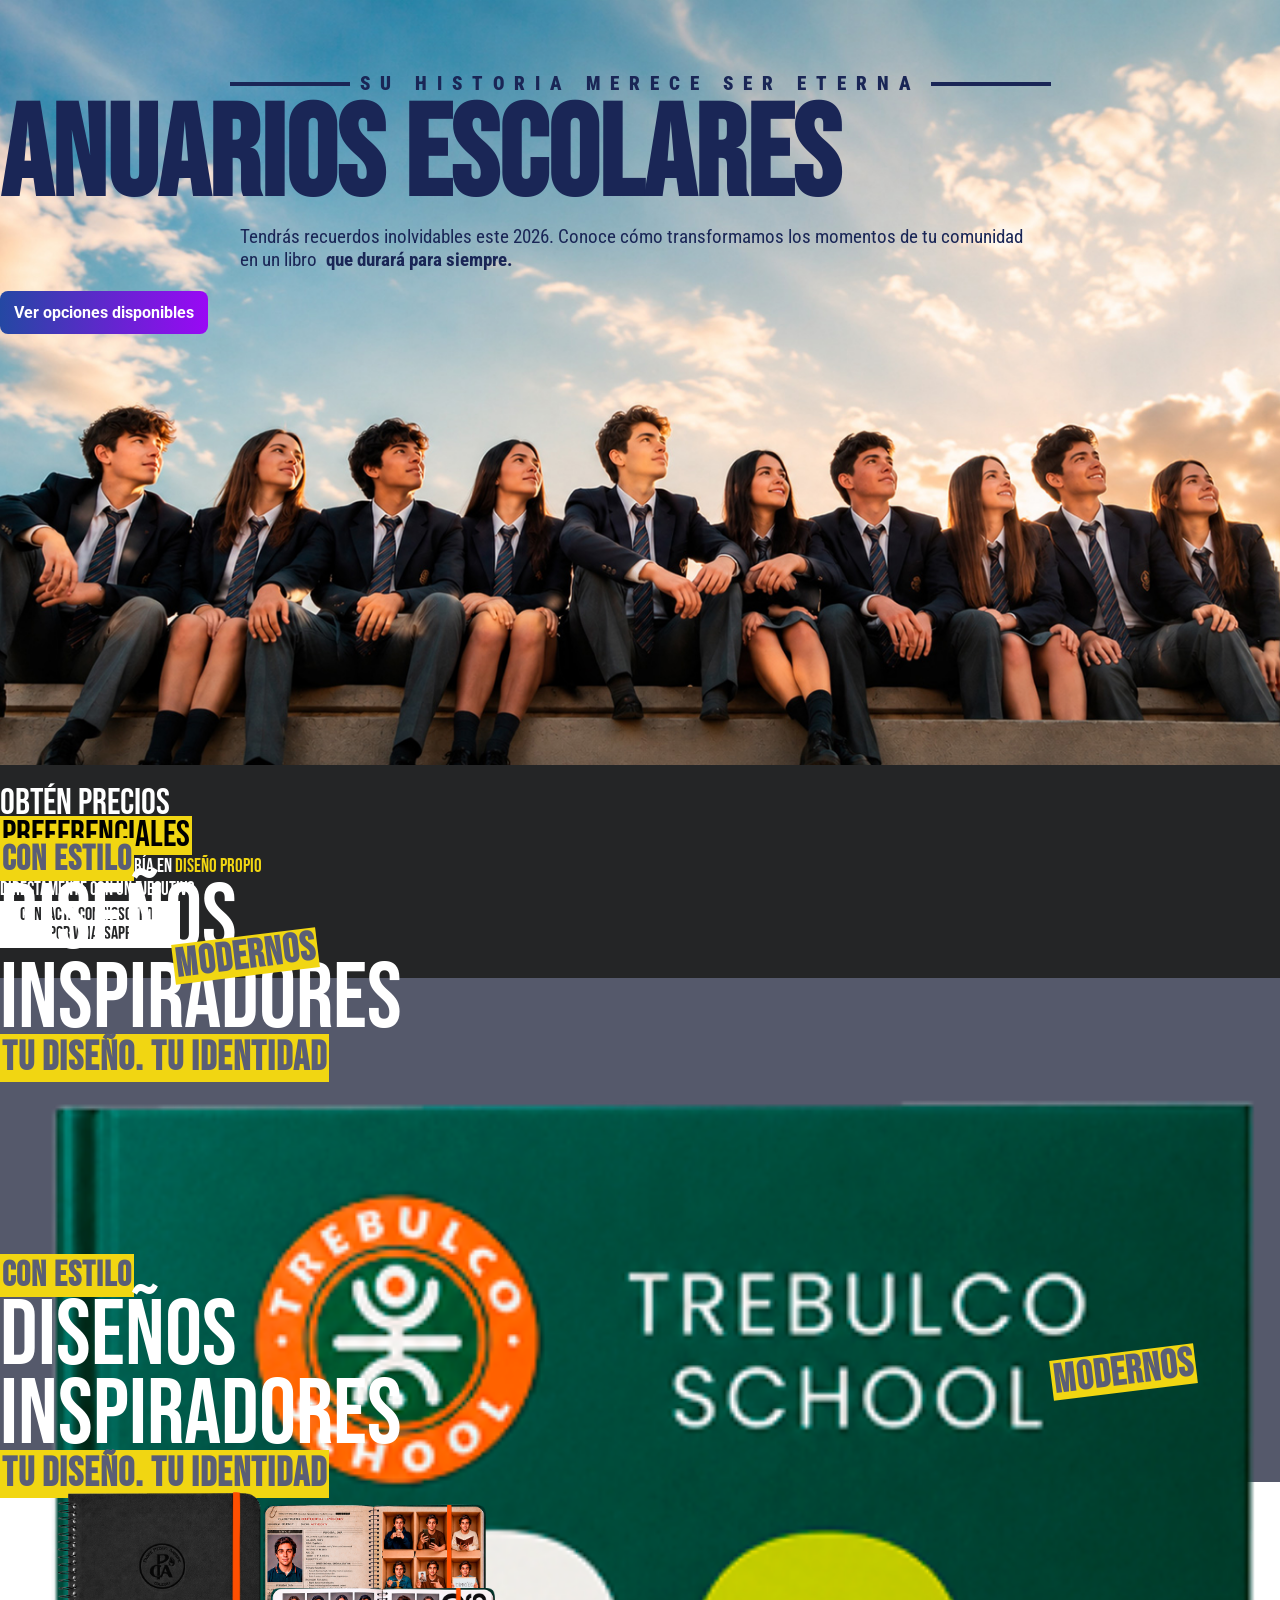
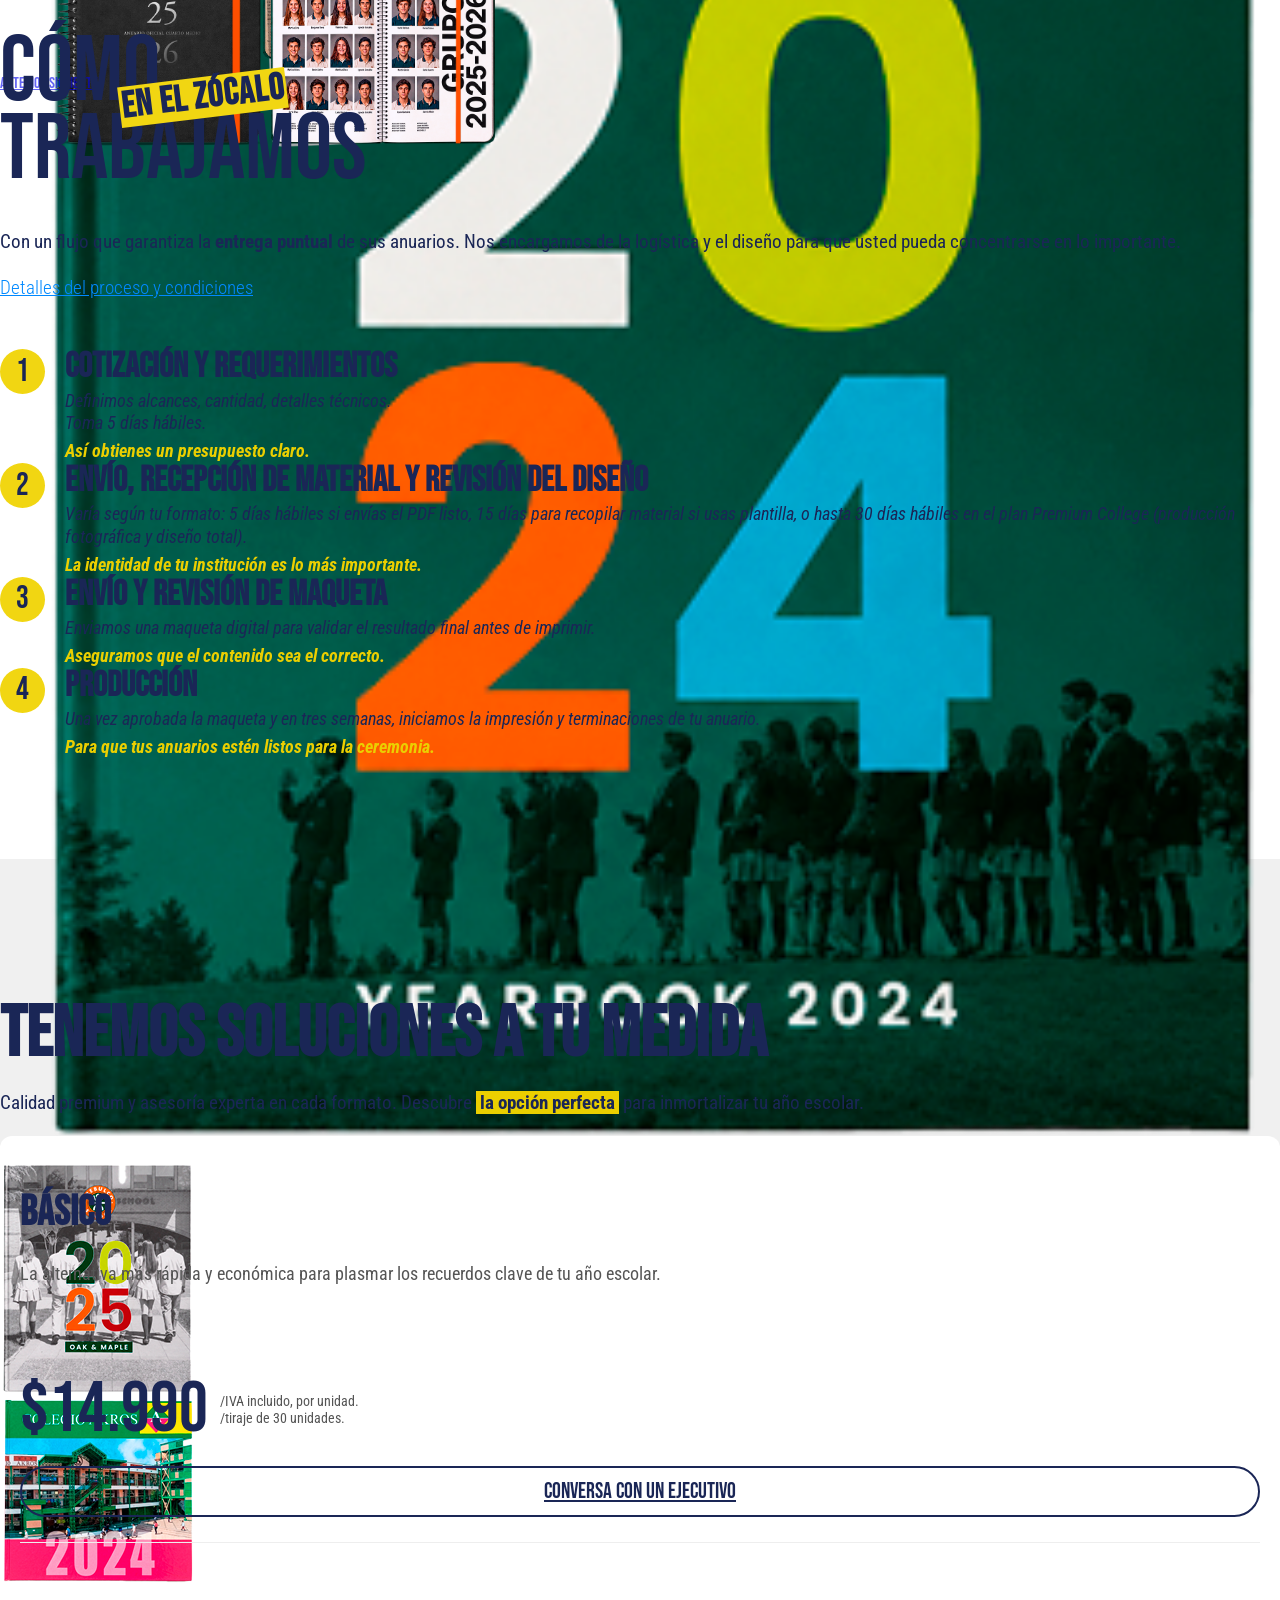
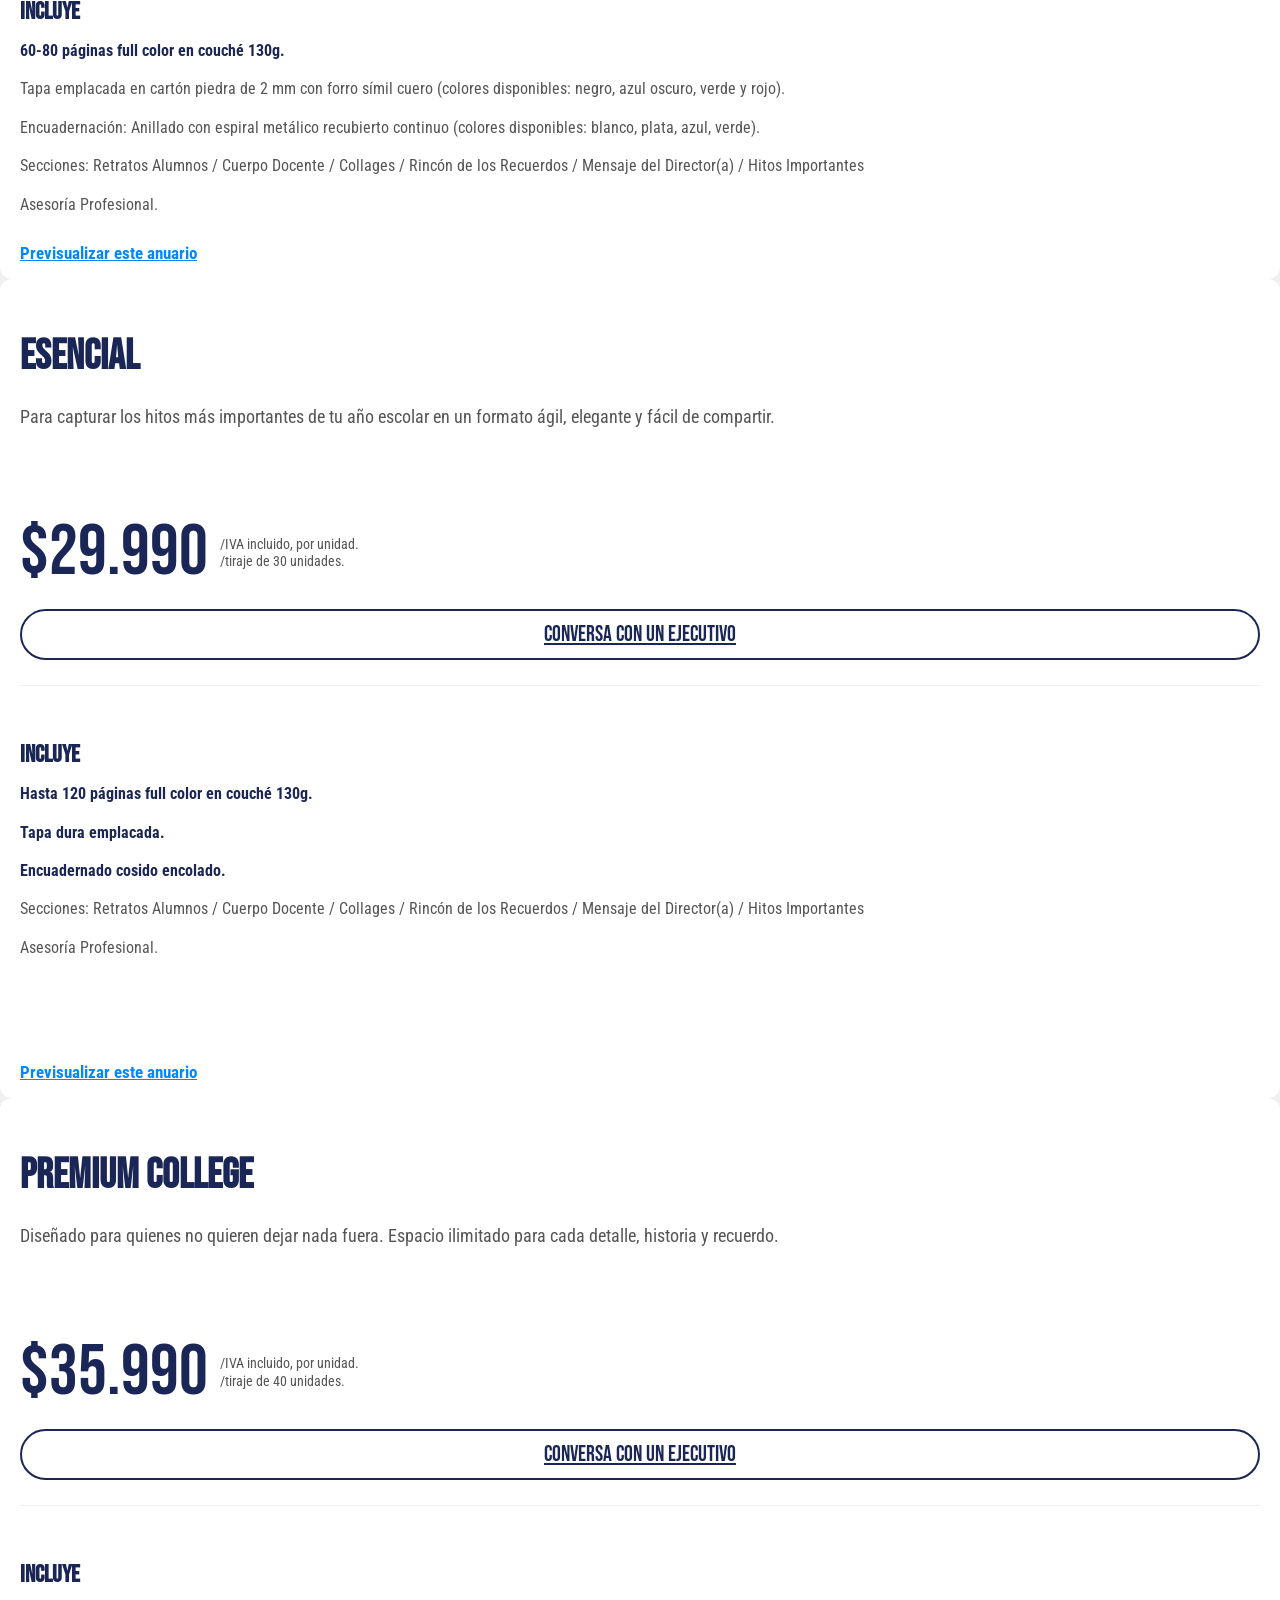
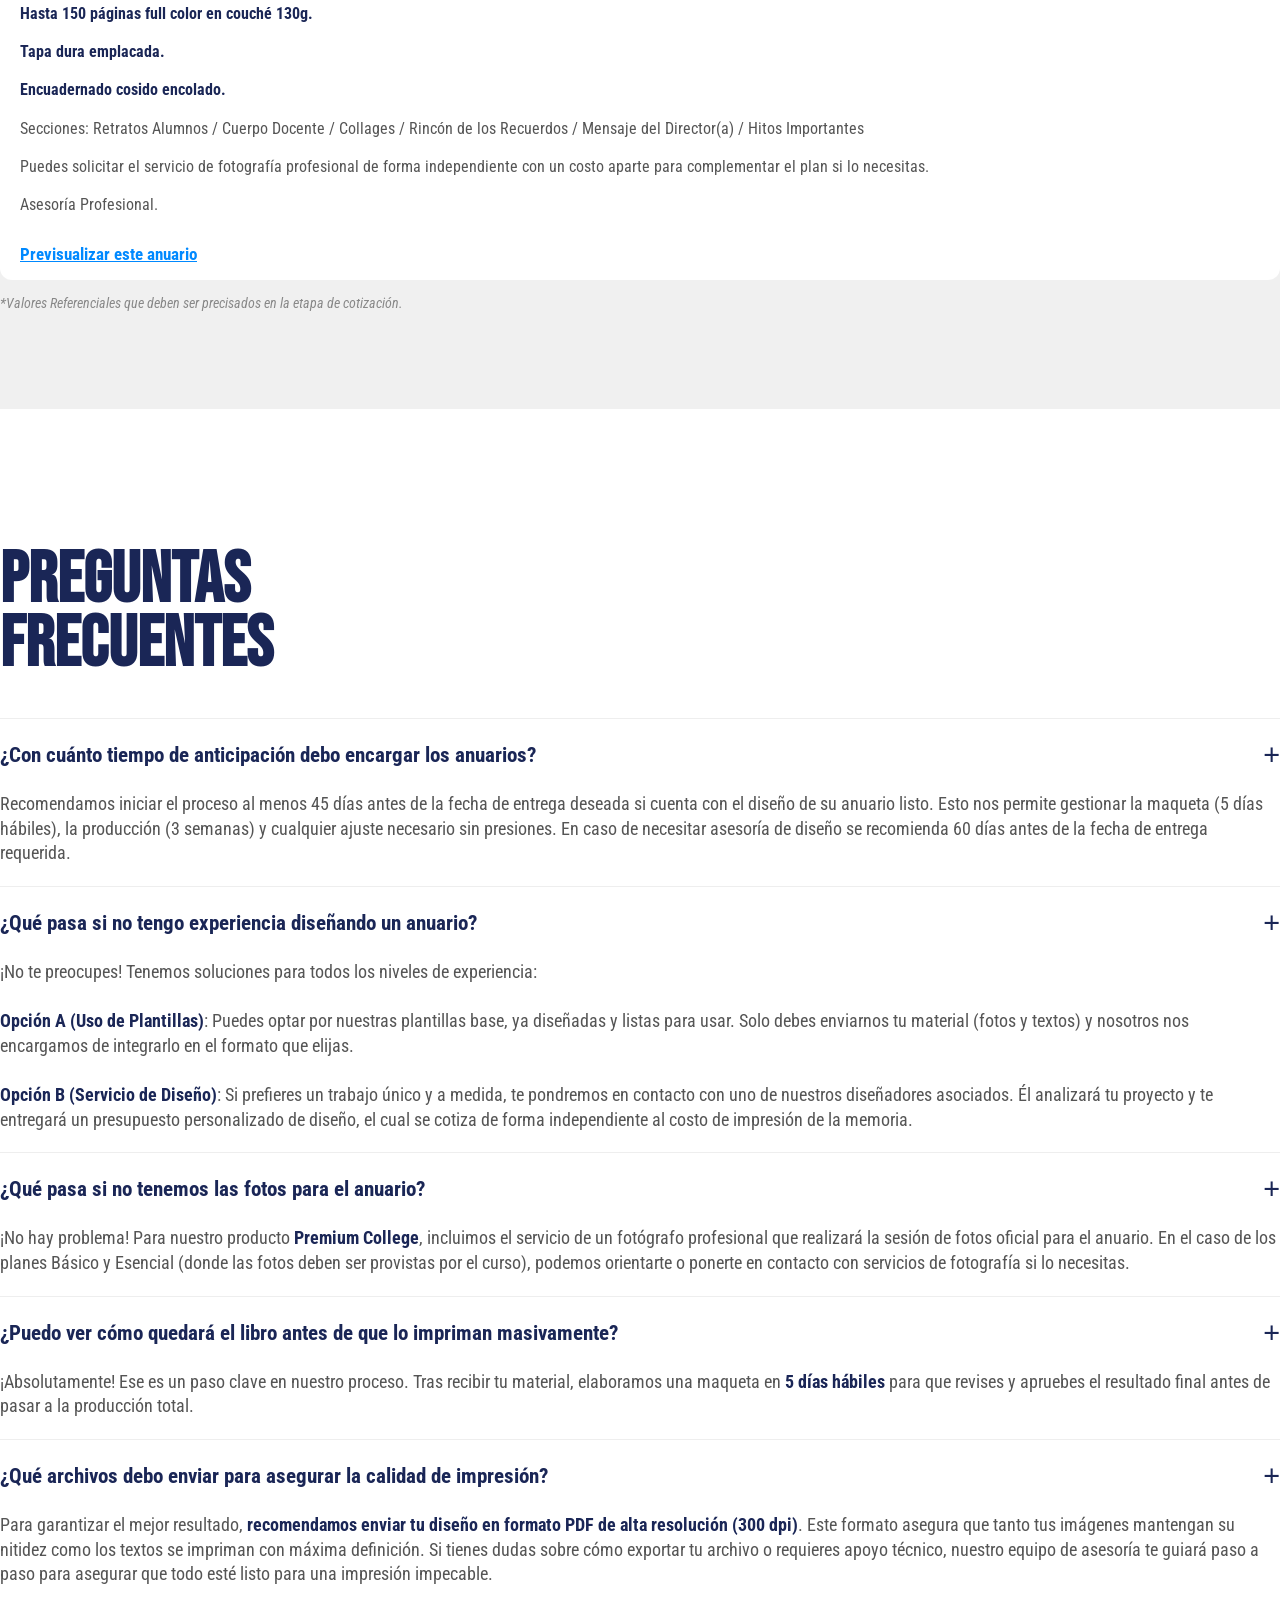
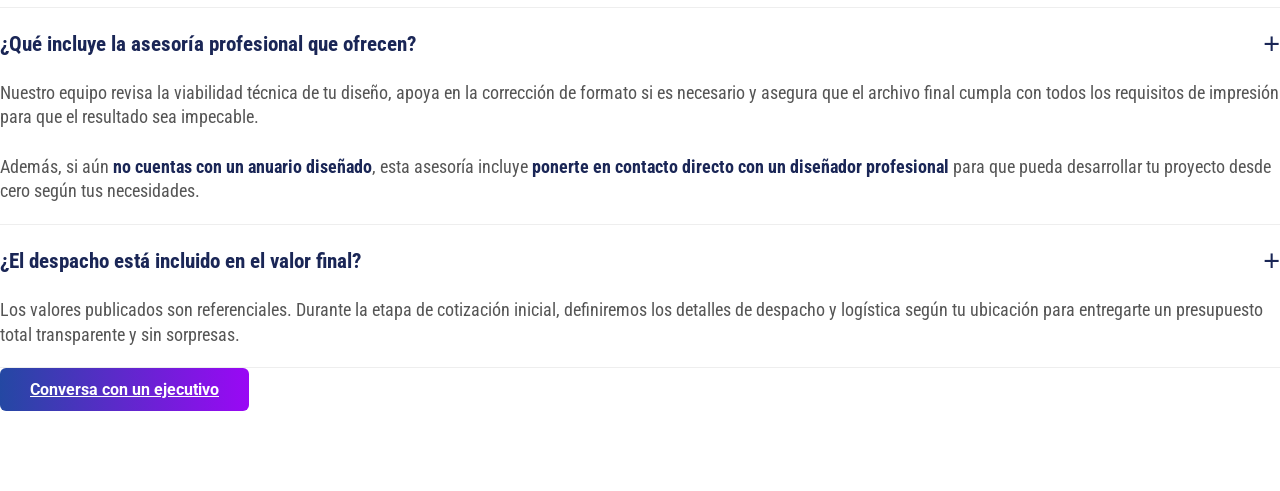
==== commit b7f8bbc7: "Cambio en el texto del plan Básico" ====
--- a/index.html
+++ b/index.html
@@ -254,7 +254,7 @@
                     <div class="precios__column">
                         <h3 class="precios__plan-title">BÁSICO</h3>
                         <p class="precios__plan-desc">
-                            Para capturar los hitos más importantes de tu año escolar en un formato ágil, elegante y fácil de compartir.
+                            La alternativa más rápida y económica para plasmar los recuerdos clave de tu año escolar.
                         </p>
                         
                         <div class="precios__price-container">
